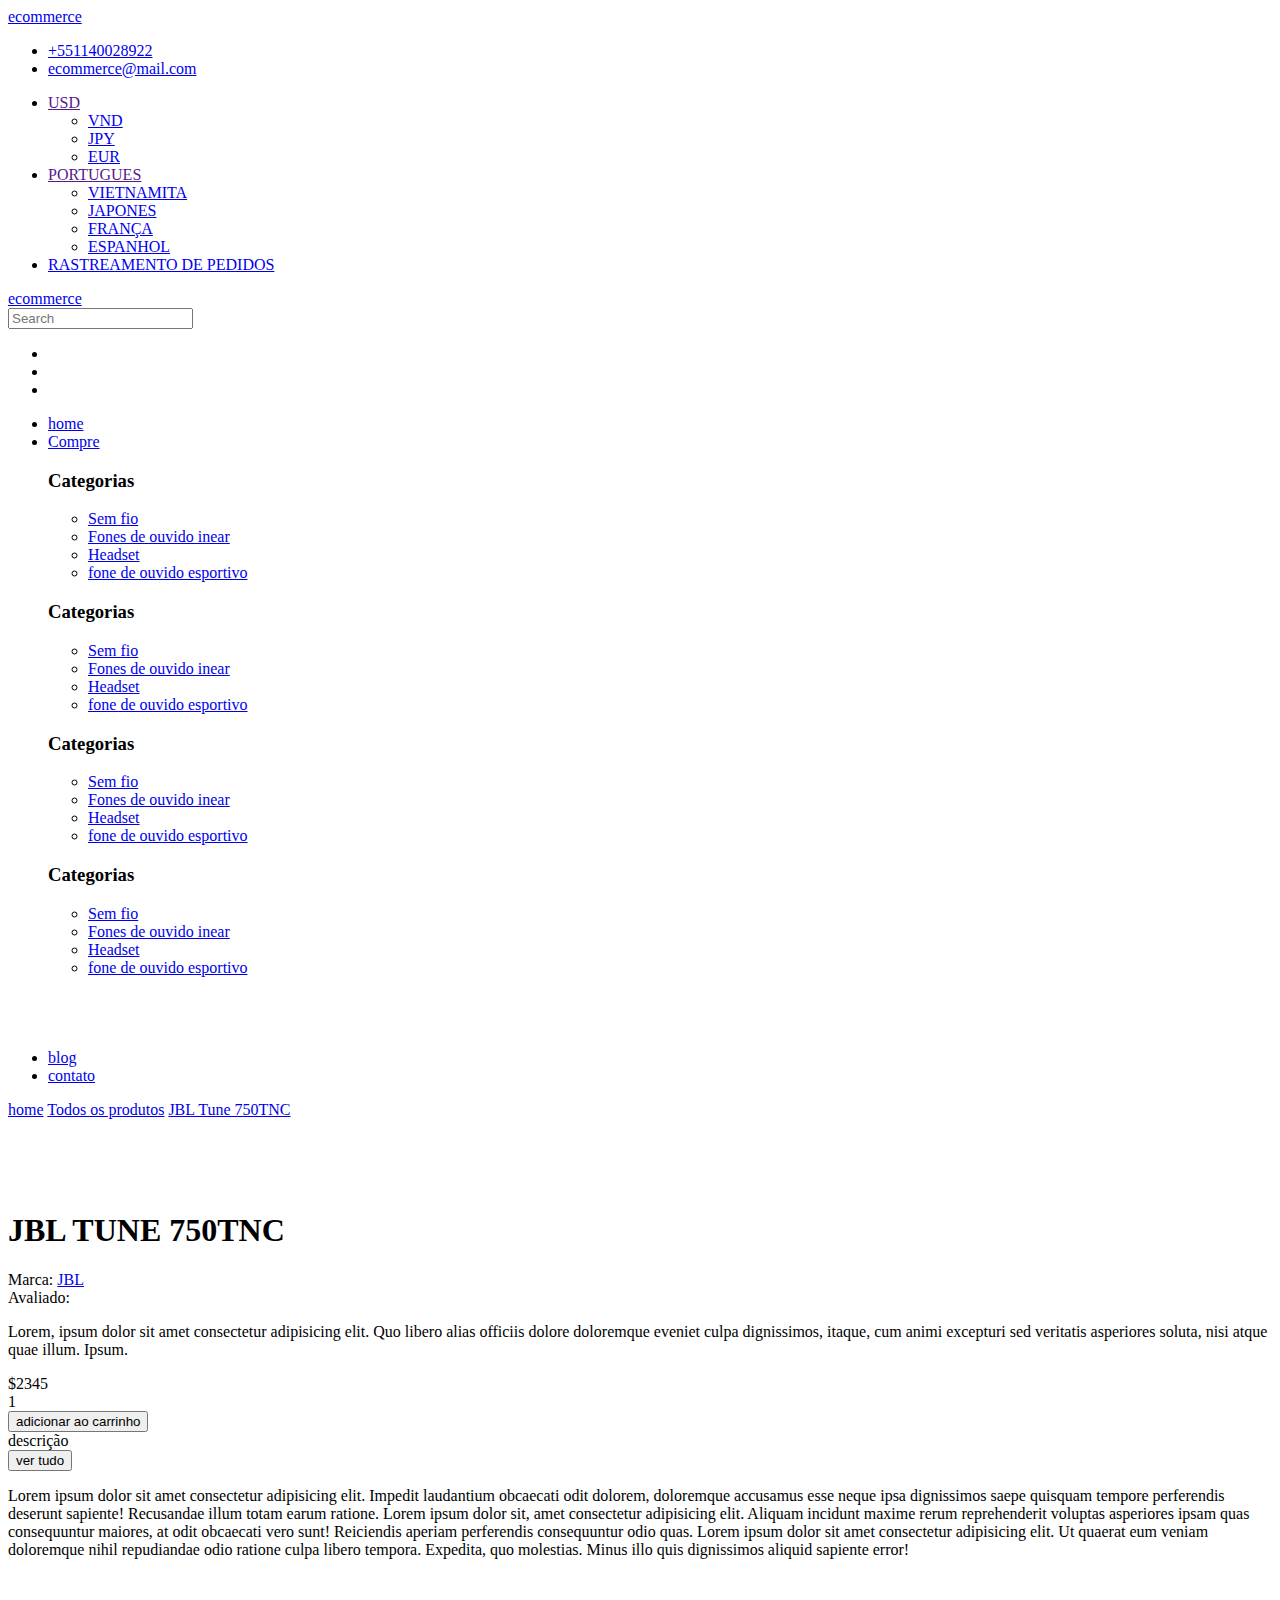
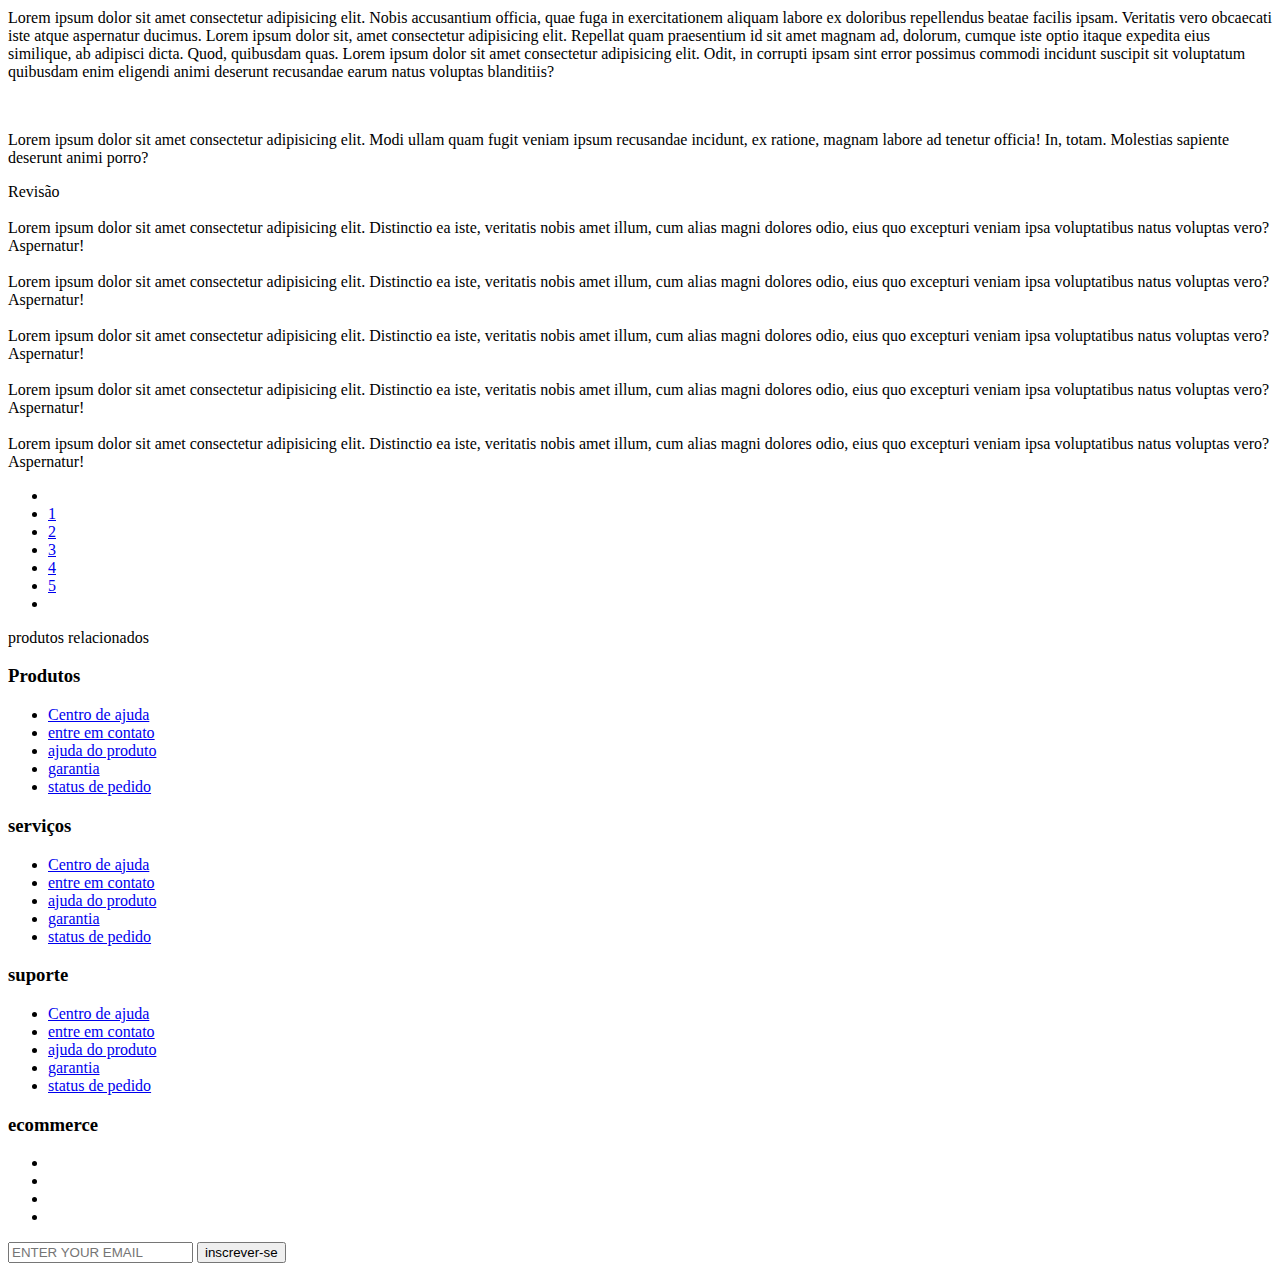
==== produtos-detalhes.html @ 50e5e8c3 "Update produtos-detalhes.html" ====
<!DOCTYPE html>
<html lang="pt-br">
  <head>
    <meta charset="UTF-8" />
    <meta http-equiv="X-UA-Compatible" content="IE=edge" />
    <meta name="viewport" content="width=device-width, initial-scale=1.0" />
    <link rel="icon" href="https://img.icons8.com/fluency/48/000000/shopping-cart.png">
    <meta name="author " content="Bruno Costa Prado e " />
    <meta name="description" content="Ecommerce feito com HTML5, CSS3 e JavaScript"/>
    <meta name="keywords" content="Ecommerce" />
    <meta http-equiv="refresh " content="60 " />
    <link rel="stylesheet" href="index.css" />
    <script src="index.js"></script>
    <title>Ecommerce</title>
  </head>
  <body>
    <header>
      
      <div class="mobile-menu bg-second">
          <a href="#" class="mb-logo">ecommerce</a>
          <span class="mb-menu-toggle" id="mb-menu-toggle">
              <i class='bx bx-menu'></i>
          </span>
      </div>
     
      <div class="header-wrapper" id="header-wrapper">
          <span class="mb-menu-toggle mb-menu-close" id="mb-menu-close">
              <i class='bx bx-x'></i>
          </span>
          
          <div class="bg-second">
              <div class="top-header container">
                  <ul class="devided">
                      <li>
                          <a href="#">+551140028922</a>
                      </li>
                      <li>
                          <a href="#">ecommerce@mail.com</a>
                      </li>
                  </ul>
                  <ul class="devided">
                      <li class="dropdown">
                          <a href="">USD</a>
                          <i class='bx bxs-chevron-down'></i>
                          <ul class="dropdown-content">
                              <li><a href="#">VND</a></li>
                              <li><a href="#">JPY</a></li>
                              <li><a href="#">EUR</a></li>
                          </ul>
                      </li>
                      <li class="dropdown">
                          <a href="">PORTUGUES</a>
                          <i class='bx bxs-chevron-down'></i>
                          <ul class="dropdown-content">
                              <li><a href="#">VIETNAMITA</a></li>
                              <li><a href="#">JAPONES</a></li>
                              <li><a href="#">FRANÇA</a></li>
                              <li><a href="#">ESPANHOL</a></li>
                          </ul>
                      </li>
                      <li><a href="#">RASTREAMENTO DE PEDIDOS</a></li>
                  </ul>
              </div>
          </div>
          
          <div class="bg-main">
              <div class="mid-header container">
                  <a href="#" class="logo">ecommerce</a>
                  <div class="search">
                      <input type="text" placeholder="Search">
                      <i class='bx bx-search-alt'></i>
                  </div>
                  <ul class="user-menu">
                      <li><a href="#"><i class='bx bx-bell'></i></a></li>
                      <li><a href="#"><i class='bx bx-user-circle'></i></a></li>
                      <li><a href="#"><i class='bx bx-cart'></i></a></li>
                  </ul>
              </div>
          </div>
          
          <div class="bg-second">
              <div class="bottom-header container">
                  <ul class="main-menu">
                      <li><a href="#">home</a></li>
                      
                      <li class="mega-dropdown">
                          <a href="./products.html">Compre<i class='bx bxs-chevron-down'></i></a>
                          <div class="mega-content">
                              <div class="row">
                                  <div class="col-3 col-md-12">
                                      <div class="box">
                                          <h3>Categorias</h3>
                                          <ul>
                                              <li><a href="#">Sem fio</a></li>
                                              <li><a href="#">Fones de ouvido inear</a></li>
                                              <li><a href="#">Headset</a></li>
                                              <li><a href="#">fone de ouvido esportivo</a></li>
                                          </ul>
                                      </div>
                                  </div>
                                  <div class="col-3 col-md-12">
                                      <div class="box">
                                        <h3>Categorias</h3>
                                        <ul>
                                            <li><a href="#">Sem fio</a></li>
                                            <li><a href="#">Fones de ouvido inear</a></li>
                                            <li><a href="#">Headset</a></li>
                                            <li><a href="#">fone de ouvido esportivo</a></li>
                                          </ul>
                                      </div>
                                  </div>
                                  <div class="col-3 col-md-12">
                                      <div class="box">
                                        <h3>Categorias</h3>
                                        <ul>
                                            <li><a href="#">Sem fio</a></li>
                                            <li><a href="#">Fones de ouvido inear</a></li>
                                            <li><a href="#">Headset</a></li>
                                            <li><a href="#">fone de ouvido esportivo</a></li>
                                          </ul>
                                      </div>
                                  </div>
                                  <div class="col-3 col-md-12">
                                      <div class="box">
                                        <h3>Categorias</h3>
                                        <ul>
                                            <li><a href="#">Sem fio</a></li>
                                            <li><a href="#">Fones de ouvido inear</a></li>
                                            <li><a href="#">Headset</a></li>
                                            <li><a href="#">fone de ouvido esportivo</a></li>
                                          </ul>
                                      </div>
                                  </div>
                              </div>
                              <div class="row img-row">
                                  <div class="col-3">
                                      <div class="box">
                                          <img src="./images/kisspng-beats-electronics-headphones-apple-beats-studio-red-headphones.png" alt="">
                                      </div>
                                  </div>
                                  <div class="col-3">
                                      <div class="box">
                                          <img src="./images/JBL_TUNE220TWS_ProductImage_Pink_ChargingCaseOpen.png" alt="">
                                      </div>
                                  </div>
                                  <div class="col-3">
                                      <div class="box">
                                          <img src="./images/JBL_JR 310BT_Product Image_Hero_Skyblue.png" alt="">
                                      </div>
                                  </div>
                                  <div class="col-3">
                                      <div class="box">
                                          <img src="./images/JBLHorizon_001_dvHAMaster.png" alt="">
                                      </div>
                                  </div>
                              </div>
                          </div>
                      </li>
                      
                      <li><a href="#">blog</a></li>
                      <li><a href="#">contato</a></li>
                  </ul>
              </div>
          </div>
          
      </div>
      
  </header>
  
  <div class="bg-main">
      <div class="container">
          <div class="box">
              <div class="breadcumb">
                  <a href="./index.html">home</a>
                  <span><i class='bx bxs-chevrons-right'></i></span>
                  <a href="./products.html">Todos os produtos</a>
                  <span><i class='bx bxs-chevrons-right'></i></span>
                  <a href="./product-detail.html">JBL Tune 750TNC</a>
              </div>
          </div>
          <div class="row product-row">
              <div class="col-5 col-md-12">
                  <div class="product-img" id="product-img">
                      <img src="./images/kisspng-beats-electronics-headphones-apple-beats-studio-red-headphones.png" alt="">
                  </div>
                  <div class="box">
                      <div class="product-img-list">
                          <div class="product-img-item">
                              <img src="./images/kisspng-beats-electronics-headphones-apple-beats-studio-red-headphones.png" alt="">
                          </div>
                          <div class="product-img-item">
                              <img src="./images/JBL-Endurance-Sprint_Alt_Red-1605x1605px.webp" alt="">
                          </div>
                          <div class="product-img-item">
                              <img src="./images/JBL_Quantum_400_Product Image_Hero 02.png" alt="">
                          </div>
                      </div>
                  </div>
              </div>
              <div class="col-7 col-md-12">
                  <div class="product-info">
                      <h1>
                          JBL TUNE 750TNC
                      </h1>
                      <div class="product-info-detail">
                          <span class="product-info-detail-title">Marca:</span>
                          <a href="#">JBL</a>
                      </div>
                      <div class="product-info-detail">
                          <span class="product-info-detail-title">Avaliado:</span>
                          <span class="rating">
                              <i class='bx bxs-star'></i>
                              <i class='bx bxs-star'></i>
                              <i class='bx bxs-star'></i>
                              <i class='bx bxs-star'></i>
                              <i class='bx bxs-star'></i>
                          </span>
                      </div>
                      <p class="product-description">
                          Lorem, ipsum dolor sit amet consectetur adipisicing elit. Quo libero alias officiis dolore doloremque eveniet culpa dignissimos, itaque, cum animi excepturi sed veritatis asperiores soluta, nisi atque quae illum. Ipsum.
                      </p>
                      <div class="product-info-price">$2345</div>
                      <div class="product-quantity-wrapper">
                          <span class="product-quantity-btn">
                              <i class='bx bx-minus'></i>
                          </span>
                          <span class="product-quantity">1</span>
                          <span class="product-quantity-btn">
                              <i class='bx bx-plus'></i>
                          </span>
                      </div>
                      <div>
                          <button class="btn-flat btn-hover">adicionar ao carrinho</button>
                      </div>
                  </div>
              </div>
          </div>
          <div class="box">
              <div class="box-header">
                  descrição
              </div>
              <div class="product-detail-description">
                  <button class="btn-flat btn-hover btn-view-description" id="view-all-description">
                      ver tudo
                  </button>
                  <div class="product-detail-description-content">
                      <p>
                          Lorem ipsum dolor sit amet consectetur adipisicing elit. Impedit laudantium obcaecati odit dolorem, doloremque accusamus esse neque ipsa dignissimos saepe quisquam tempore perferendis deserunt sapiente! Recusandae illum totam earum ratione.
                          Lorem ipsum dolor sit, amet consectetur adipisicing elit. Aliquam incidunt maxime rerum reprehenderit voluptas asperiores ipsam quas consequuntur maiores, at odit obcaecati vero sunt! Reiciendis aperiam perferendis consequuntur odio quas. Lorem ipsum dolor sit amet consectetur adipisicing elit. Ut quaerat eum veniam doloremque nihil repudiandae odio ratione culpa libero tempora. Expedita, quo molestias. Minus illo quis dignissimos aliquid sapiente error!
                      </p>
                      <img src="./images/JBL_Quantum_400_Product Image_Hero 02.png" alt="">
                      <p>
                          Lorem ipsum dolor sit amet consectetur adipisicing elit. Nobis accusantium officia, quae fuga in exercitationem aliquam labore ex doloribus repellendus beatae facilis ipsam. Veritatis vero obcaecati iste atque aspernatur ducimus.
                          Lorem ipsum dolor sit, amet consectetur adipisicing elit. Repellat quam praesentium id sit amet magnam ad, dolorum, cumque iste optio itaque expedita eius similique, ab adipisci dicta. Quod, quibusdam quas. Lorem ipsum dolor sit amet consectetur adipisicing elit. Odit, in corrupti ipsam sint error possimus commodi incidunt suscipit sit voluptatum quibusdam enim eligendi animi deserunt recusandae earum natus voluptas blanditiis?
                      </p>
                      <img src="./images/kisspng-beats-electronics-headphones-apple-beats-studio-red-headphones.png" alt="">
                      <p>
                          Lorem ipsum dolor sit amet consectetur adipisicing elit. Modi ullam quam fugit veniam ipsum recusandae incidunt, ex ratione, magnam labore ad tenetur officia! In, totam. Molestias sapiente deserunt animi porro?
                      </p>
                  </div>
              </div>
          </div>
          <div class="box">
              <div class="box-header">
                  Revisão
              </div>
              <div>
                  <div class="user-rate">
                      <div class="user-info">
                          <div class="user-avt">
                              <img src="./images/tuat.jpg" alt="">
                          </div>
                          <div class="user-name">
                              <span class="name"></span>
                              <span class="rating">
                                  <i class='bx bxs-star'></i>
                                  <i class='bx bxs-star'></i>
                                  <i class='bx bxs-star'></i>
                                  <i class='bx bxs-star'></i>
                                  <i class='bx bxs-star'></i>
                              </span>
                          </div>
                      </div>
                      <div class="user-rate-content">
                          Lorem ipsum dolor sit amet consectetur adipisicing elit. Distinctio ea iste, veritatis nobis amet illum, cum alias magni dolores odio, eius quo excepturi veniam ipsa voluptatibus natus voluptas vero? Aspernatur!
                      </div>
                  </div>
                  <div class="user-rate">
                      <div class="user-info">
                          <div class="user-avt">
                              <img src="./images/tuat.jpg" alt="">
                          </div>
                          <div class="user-name">
                              <span class="name"></span>
                              <span class="rating">
                                  <i class='bx bxs-star'></i>
                                  <i class='bx bxs-star'></i>
                                  <i class='bx bxs-star'></i>
                                  <i class='bx bxs-star'></i>
                                  <i class='bx bxs-star'></i>
                              </span>
                          </div>
                      </div>
                      <div class="user-rate-content">
                          Lorem ipsum dolor sit amet consectetur adipisicing elit. Distinctio ea iste, veritatis nobis amet illum, cum alias magni dolores odio, eius quo excepturi veniam ipsa voluptatibus natus voluptas vero? Aspernatur!
                      </div>
                  </div>
                  <div class="user-rate">
                      <div class="user-info">
                          <div class="user-avt">
                              <img src="./images/tuat.jpg" alt="">
                          </div>
                          <div class="user-name">
                              <span class="name"></span>
                              <span class="rating">
                                  <i class='bx bxs-star'></i>
                                  <i class='bx bxs-star'></i>
                                  <i class='bx bxs-star'></i>
                                  <i class='bx bxs-star'></i>
                                  <i class='bx bxs-star'></i>
                              </span>
                          </div>
                      </div>
                      <div class="user-rate-content">
                          Lorem ipsum dolor sit amet consectetur adipisicing elit. Distinctio ea iste, veritatis nobis amet illum, cum alias magni dolores odio, eius quo excepturi veniam ipsa voluptatibus natus voluptas vero? Aspernatur!
                      </div>
                  </div>
                  <div class="user-rate">
                      <div class="user-info">
                          <div class="user-avt">
                              <img src="./images/tuat.jpg" alt="">
                          </div>
                          <div class="user-name">
                              <span class="name"></span>
                              <span class="rating">
                                  <i class='bx bxs-star'></i>
                                  <i class='bx bxs-star'></i>
                                  <i class='bx bxs-star'></i>
                                  <i class='bx bxs-star'></i>
                                  <i class='bx bxs-star'></i>
                              </span>
                          </div>
                      </div>
                      <div class="user-rate-content">
                          Lorem ipsum dolor sit amet consectetur adipisicing elit. Distinctio ea iste, veritatis nobis amet illum, cum alias magni dolores odio, eius quo excepturi veniam ipsa voluptatibus natus voluptas vero? Aspernatur!
                      </div>
                  </div>
                  <div class="user-rate">
                      <div class="user-info">
                          <div class="user-avt">
                              <img src="./images/tuat.jpg" alt="">
                          </div>
                          <div class="user-name">
                              <span class="name"></span>
                              <span class="rating">
                                  <i class='bx bxs-star'></i>
                                  <i class='bx bxs-star'></i>
                                  <i class='bx bxs-star'></i>
                                  <i class='bx bxs-star'></i>
                                  <i class='bx bxs-star'></i>
                              </span>
                          </div>
                      </div>
                      <div class="user-rate-content">
                          Lorem ipsum dolor sit amet consectetur adipisicing elit. Distinctio ea iste, veritatis nobis amet illum, cum alias magni dolores odio, eius quo excepturi veniam ipsa voluptatibus natus voluptas vero? Aspernatur!
                      </div>
                  </div>
                  <div class="box">
                      <ul class="pagination">
                          <li><a href="#"><i class='bx bxs-chevron-left'></i></a></li>
                          <li><a href="#" class="active">1</a></li>
                          <li><a href="#">2</a></li>
                          <li><a href="#">3</a></li>
                          <li><a href="#">4</a></li>
                          <li><a href="#">5</a></li>
                          <li><a href="#"><i class='bx bxs-chevron-right'></i></a></li>
                      </ul>
                  </div>
              </div>
          </div>
          <div class="box">
              <div class="box-header">
                produtos relacionados
              </div>
              <div class="row" id="related-products"></div>
          </div>
      </div>
  </div>
  
  <footer class="bg-second">
      <div class="container">
          <div class="row">
              <div class="col-3 col-md-6">
                  <h3 class="footer-head">Produtos</h3>
                  <ul class="menu">
                      <li><a href="#">Centro de ajuda</a></li>
                      <li><a href="#">entre em contato</a></li>
                      <li><a href="#">ajuda do produto</a></li>
                      <li><a href="#">garantia</a></li>
                      <li><a href="#">status de pedido</a></li>
                  </ul>
              </div>
              <div class="col-3 col-md-6">
                  <h3 class="footer-head">serviços</h3>
                  <ul class="menu">
                    <li><a href="#">Centro de ajuda</a></li>
                    <li><a href="#">entre em contato</a></li>
                    <li><a href="#">ajuda do produto</a></li>
                    <li><a href="#">garantia</a></li>
                    <li><a href="#">status de pedido</a></li>
                  </ul>
              </div>
              <div class="col-3 col-md-6">
                  <h3 class="footer-head">suporte</h3>
                  <ul class="menu">
                    <li><a href="#">Centro de ajuda</a></li>
                    <li><a href="#">entre em contato</a></li>
                    <li><a href="#">ajuda do produto</a></li>
                    <li><a href="#">garantia</a></li>
                    <li><a href="#">status de pedido</a></li>
                  </ul>
              </div>
              <div class="col-3 col-md-6 col-sm-12">
                  <div class="contact">
                      <h3 class="contact-header">
                        ecommerce
                      </h3>
                      <ul class="contact-socials">
                          <li><a href="#">
                                  <i class='bx bxl-facebook-circle'></i>
                              </a></li>
                          <li><a href="#">
                                  <i class='bx bxl-instagram-alt'></i>
                              </a></li>
                          <li><a href="#">
                                  <i class='bx bxl-youtube'></i>
                              </a></li>
                          <li><a href="#">
                                  <i class='bx bxl-twitter'></i>
                              </a></li>
                      </ul>
                  </div>
                  <div class="subscribe">
                      <input type="email" placeholder="ENTER YOUR EMAIL">
                      <button>inscrever-se</button>
                  </div>
              </div>
          </div>
      </div>
  </footer>
 
  <script src="./js/app.js"></script>
  <script src="./js/product-detail.js"></script>

  </body>
</html>
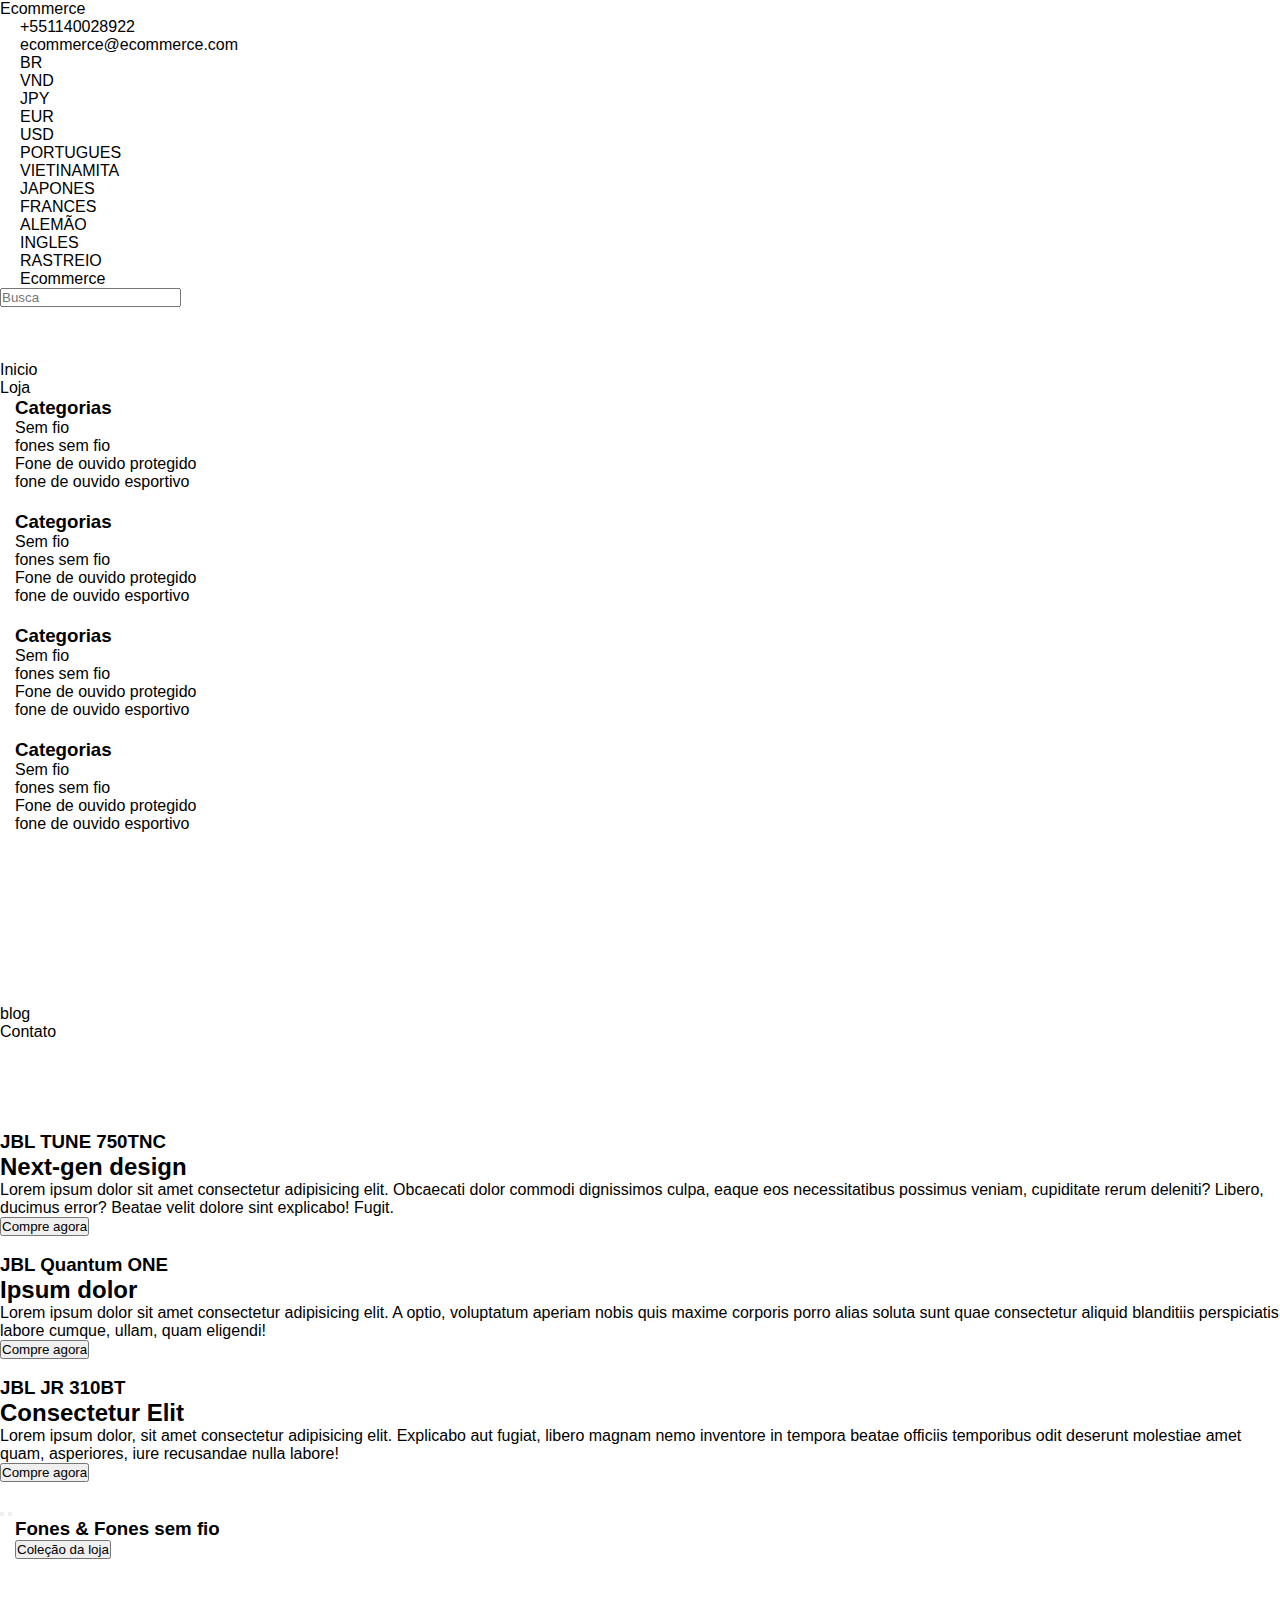
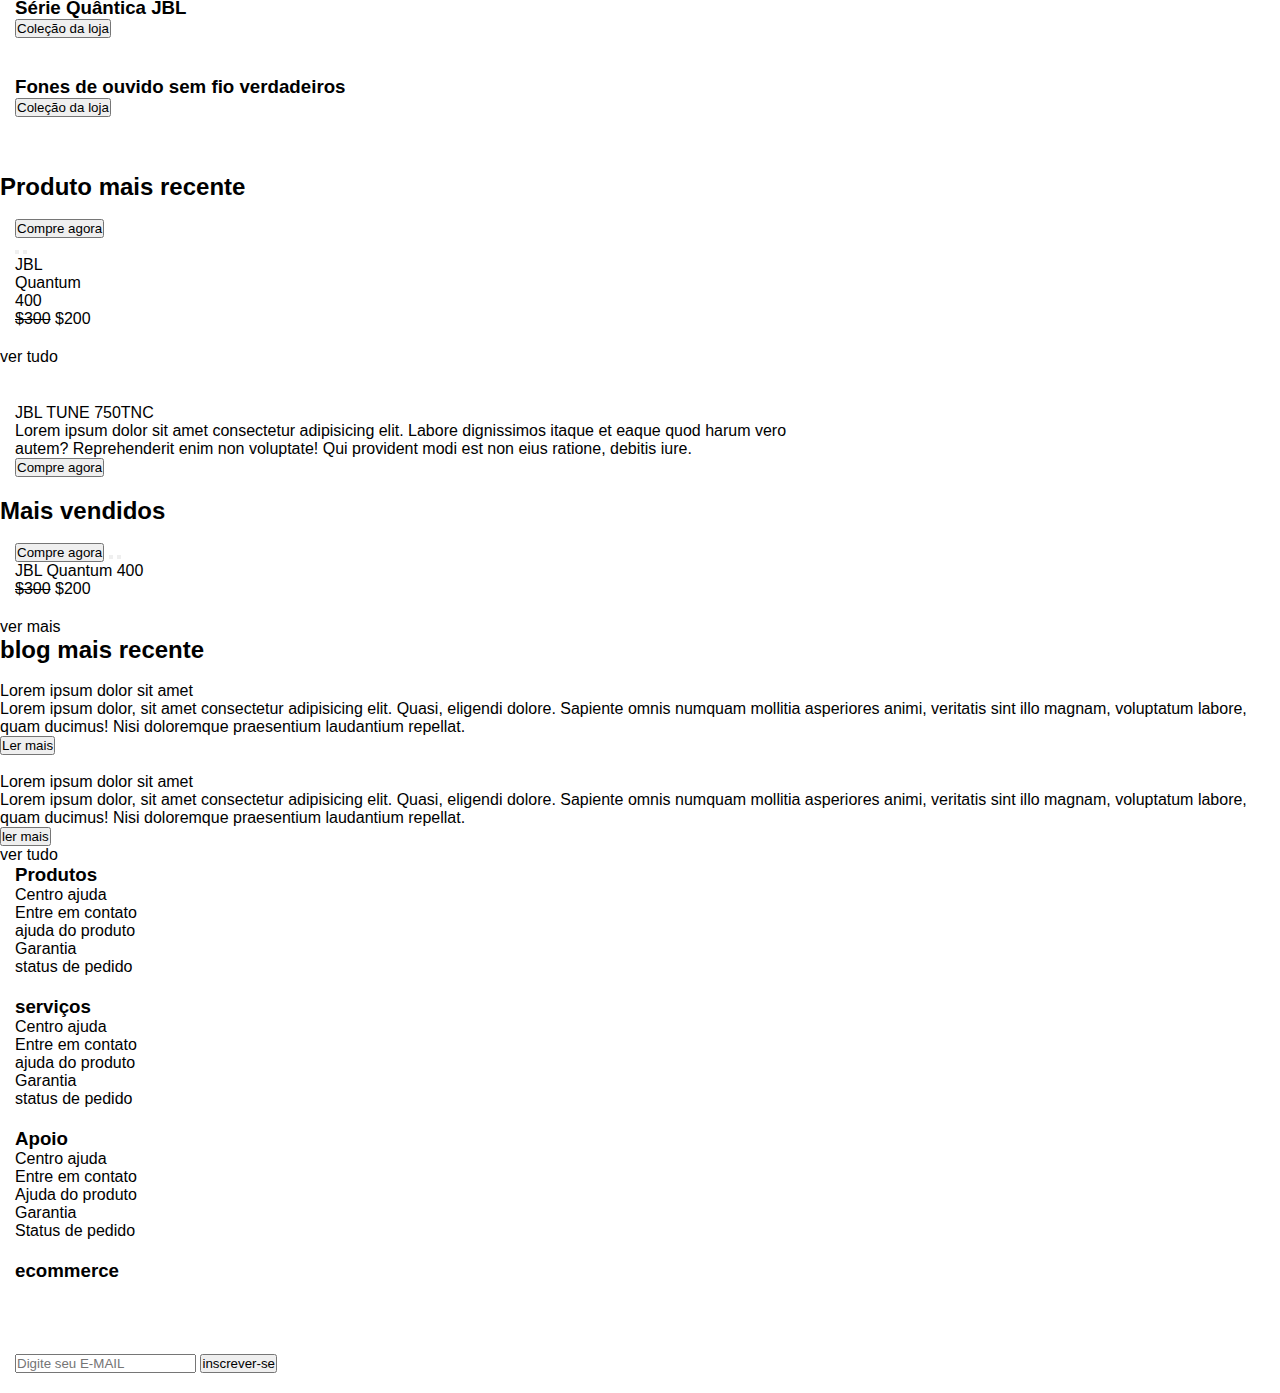
==== commit eedbd7d5: "Update produtos-detalhes.html" ====
--- a/produtos-detalhes.html
+++ b/produtos-detalhes.html
@@ -4,420 +4,457 @@
     <meta charset="UTF-8" />
     <meta http-equiv="X-UA-Compatible" content="IE=edge" />
     <meta name="viewport" content="width=device-width, initial-scale=1.0" />
-    <link rel="icon" href="https://img.icons8.com/fluency/48/000000/shopping-cart.png">
-    <meta name="author " content="Bruno Costa Prado e " />
-    <meta name="description" content="Ecommerce feito com HTML5, CSS3 e JavaScript"/>
+    <link
+      rel="icon"
+      href="https://img.icons8.com/fluency/48/000000/shopping-cart.png"
+    />
+    <meta name="author " content="Bruno Costa Prado e Guilherme Oliveira " />
+    <meta
+      name="description"
+      content="Ecommerce feito com HTML5, CSS3 e JavaScript"
+    />
     <meta name="keywords" content="Ecommerce" />
     <meta http-equiv="refresh " content="60 " />
-    <link rel="stylesheet" href="index.css" />
-    <script src="index.js"></script>
+    <link rel="stylesheet" href="css/app.css" />
+    <link rel="stylesheet" href="css/grid.css" />
+    <script src="js/index.js"></script>
+    <script src="js/app.js"></script>
+
     <title>Ecommerce</title>
   </head>
   <body>
     <header>
-      
-      <div class="mobile-menu bg-second">
-          <a href="#" class="mb-logo">ecommerce</a>
-          <span class="mb-menu-toggle" id="mb-menu-toggle">
-              <i class='bx bx-menu'></i>
+      <div class="mobile-menu bg">
+        <a
+          href="#"
+          class=""
+          >Ecommerce</a
+        >
+        <span class="mb-menu-alt" id="mb-menu alt">
+          <i class="bx bx-menu"></i>
+        </span>
+        <div class="header-wrap" id="header-wrap">
+          <span class="mb-menu-alt" id="mb-menu alt">
+            <i class="bx bx-x"></i>
           </span>
-      </div>
-     
-      <div class="header-wrapper" id="header-wrapper">
-          <span class="mb-menu-toggle mb-menu-close" id="mb-menu-close">
-              <i class='bx bx-x'></i>
-          </span>
+          <div class="bg-segundo">
+            <div class="top-header docker">
+              <ul class="dividido">
+                <li><a href="#">+551140028922</a></li>
+                <li><a href="#">ecommerce@ecommerce.com</a></li>
+              </ul>
+              <ul class="dividido">
+                <li class="drop">
+                  <a href="">BR</a>
+                  <i class="bx bxs-chevron down"></i>
+                  <ul class="drop-content">
+                    <li><a href="#">VND</a></li>
+                    <li><a href="#">JPY</a></li>
+                    <li><a href="#">EUR</a></li>
+                    <li><a href="#">USD</a></li>
+                  </ul>
+                </li>
+                <li class="drop">
+                  <a href="">PORTUGUES </a>
+                  <i class="bx bxs-chevron down"></i>
+                  <ul class="drop-content">
+                    <li><a href="#">VIETINAMITA</a></li>
+                    <li><a href="#">JAPONES</a></li>
+                    <li><a href="#">FRANCES</a></li>
+                    <li><a href="#">ALEMÃO</a></li>
+                    <li><a href="#">INGLES</a></li>
+                  </ul>
+                </li>
+                <li><a href="#">RASTREIO</a></li>
+              </ul>
+            </div>
+          </div>
+          <div class="bg-principal">
+            <div class="mid-header docker"><a href="#" class="logo">Ecommerce</a></div>
+            <div class="search">
+              <input type="text" placeholder="Busca">
+              <i class='bx bx-search-alt'></i>
+          </div>
+          <ul class="user-menu">
+              <li><a href="#"><i class='bx bx-bell'></i></a></li>
+              <li><a href="#"><i class='bx bx-user-circle'></i></a></li>
+              <li><a href="#"><i class='bx bx-cart'></i></a></li>
+          </ul>
+      </div>
+  </div>
+ 
+  <div class="bg-second">
+      <div class="bottom-header container">
+          <ul class="main-menu">
+              <li><a href="#">Inicio</a></li>
+              <li class="mega-dropdown">
+                  <a href="./products.html">Loja<i class='bx bxs-chevron-down'></i></a>
+                  <div class="mega-content">
+                      <div class="row">
+                          <div class="col-3 col-md-12">
+                              <div class="box">
+                                  <h3>Categorias</h3>
+                                  <ul>
+                                    <li><a href="#">Sem fio</a></li>
+                                    <li><a href="#">fones sem fio</a></li>
+                                    <li><a href="#">Fone de ouvido protegido</a></li>
+                                    <li><a href="#">fone de ouvido esportivo</a></li>
+                                  </ul>
+                              </div>
+                          </div>
+                          <div class="col-3 col-md-12">
+                              <div class="box">
+                                  <h3>Categorias</h3>
+                                  <ul>
+                                    <li><a href="#">Sem fio</a></li>
+                                    <li><a href="#">fones sem fio</a></li>
+                                    <li><a href="#">Fone de ouvido protegido</a></li>
+                                    <li><a href="#">fone de ouvido esportivo</a></li>
+                                  </ul>
+                              </div>
+                          </div>
+                          <div class="col-3 col-md-12">
+                              <div class="box">
+                                  <h3>Categorias</h3>
+                                  <ul>
+                                    <li><a href="#">Sem fio</a></li>
+                                    <li><a href="#">fones sem fio</a></li>
+                                    <li><a href="#">Fone de ouvido protegido</a></li>
+                                    <li><a href="#">fone de ouvido esportivo</a></li>
+                                  </ul>
+                              </div>
+                          </div>
+                          <div class="col-3 col-md-12">
+                              <div class="box">
+                                  <h3>Categorias</h3>
+                                  <ul>
+                                      <li><a href="#">Sem fio</a></li>
+                                      <li><a href="#">fones sem fio</a></li>
+                                      <li><a href="#">Fone de ouvido protegido</a></li>
+                                      <li><a href="#">fone de ouvido esportivo</a></li>
+                                  </ul>
+                              </div>
+                          </div>
+                      </div>
+                      <div class="row img-row">
+                          <div class="col-3">
+                              <div class="box">
+                                  <img src="./images/kisspng-beats-electronics-headphones-apple-beats-studio-red-headphones.png" alt="">
+                              </div>
+                          </div>
+                          <div class="col-3">
+                              <div class="box">
+                                  <img src="./images/JBL_TUNE220TWS_ProductImage_Pink_ChargingCaseOpen.png" alt="">
+                              </div>
+                          </div>
+                          <div class="col-3">
+                              <div class="box">
+                                  <img src="./images/JBL_JR 310BT_Product Image_Hero_Skyblue.png" alt="">
+                              </div>
+                          </div>
+                          <div class="col-3">
+                              <div class="box">
+                                  <img src="./images/JBLHorizon_001_dvHAMaster.png" alt="">
+          </div>
+        </div>
+      </div>
+      </div>
+      </li>
+      <li><a href="#">blog</a></li>
+      <li><a href="#">Contato</li>
+        </ul>
+        </div>
+        </div>
+        </div>
+    </header>
+    <div class="hero">
+      <div class="slider">
+          <div class="container">
+              
+              <div class="slide active">
+                  <div class="info">
+                      <div class="info-content">
+                          <h3 class="top-down">
+                              JBL TUNE 750TNC
+                          </h3>
+                          <h2 class="top-down trans-delay-0-2">
+                              Next-gen design
+                          </h2>
+                          <p class="top-down trans-delay-0-4">
+                              Lorem ipsum dolor sit amet consectetur adipisicing elit. Obcaecati dolor commodi dignissimos culpa, eaque eos necessitatibus possimus veniam, cupiditate rerum deleniti? Libero, ducimus error? Beatae velit dolore sint explicabo! Fugit.
+                          </p>
+                          <div class="top-down trans-delay-0-6">
+                              <button class="btn-flat btn-hover">
+                                  <span>Compre agora</span>
+                              </button>
+                          </div>
+                      </div>
+                  </div>
+                  <div class="img top-down">
+                      <img src="" alt="">
+                  </div>
+              </div>
+              
+              <div class="slide">
+                  <div class="info">
+                      <div class="info-content">
+                          <h3 class="top-down">
+                              JBL Quantum ONE
+                          </h3>
+                          <h2 class="top-down trans-delay-0-2">
+                              Ipsum dolor
+                          </h2>
+                          <p class="top-down trans-delay-0-4">
+                              Lorem ipsum dolor sit amet consectetur adipisicing elit. A optio, voluptatum aperiam nobis quis maxime corporis porro alias soluta sunt quae consectetur aliquid blanditiis perspiciatis labore cumque, ullam, quam eligendi!
+                          </p>
+                          <div class="top-down trans-delay-0-6">
+                              <button class="btn-flat btn-hover">
+                                  <span>Compre agora</span>
+                              </button>
+                          </div>
+                      </div>
+                  </div>
+                  <div class="img right-left">
+                      <img src="" alt="">
+                  </div>
+              </div>
+              
+              <div class="slide">
+                  <div class="info">
+                      <div class="info-content">
+                          <h3 class="top-down">
+                              JBL JR 310BT
+                          </h3>
+                          <h2 class="top-down trans-delay-0-2">
+                              Consectetur Elit
+                          </h2>
+                          <p class="top-down trans-delay-0-4">
+                              Lorem ipsum dolor, sit amet consectetur adipisicing elit. Explicabo aut fugiat, libero magnam nemo inventore in tempora beatae officiis temporibus odit deserunt molestiae amet quam, asperiores, iure recusandae nulla labore!
+                          </p>
+                          <div class="top-down trans-delay-0-6">
+                              <button class="btn-flat btn-hover">
+                                  <span>Compre agora</span>
+                              </button>
+                          </div>
+                      </div>
+                  </div>
+                  <div class="img left-right">
+                      <img src="" alt="">
+                  </div>
+              </div>
+             
+          </div>
           
-          <div class="bg-second">
-              <div class="top-header container">
-                  <ul class="devided">
-                      <li>
-                          <a href="#">+551140028922</a>
-                      </li>
-                      <li>
-                          <a href="#">ecommerce@mail.com</a>
-                      </li>
-                  </ul>
-                  <ul class="devided">
-                      <li class="dropdown">
-                          <a href="">USD</a>
-                          <i class='bx bxs-chevron-down'></i>
-                          <ul class="dropdown-content">
-                              <li><a href="#">VND</a></li>
-                              <li><a href="#">JPY</a></li>
-                              <li><a href="#">EUR</a></li>
-                          </ul>
-                      </li>
-                      <li class="dropdown">
-                          <a href="">PORTUGUES</a>
-                          <i class='bx bxs-chevron-down'></i>
-                          <ul class="dropdown-content">
-                              <li><a href="#">VIETNAMITA</a></li>
-                              <li><a href="#">JAPONES</a></li>
-                              <li><a href="#">FRANÇA</a></li>
-                              <li><a href="#">ESPANHOL</a></li>
-                          </ul>
-                      </li>
-                      <li><a href="#">RASTREAMENTO DE PEDIDOS</a></li>
-                  </ul>
-              </div>
-          </div>
-          
-          <div class="bg-main">
-              <div class="mid-header container">
-                  <a href="#" class="logo">ecommerce</a>
-                  <div class="search">
-                      <input type="text" placeholder="Search">
-                      <i class='bx bx-search-alt'></i>
-                  </div>
-                  <ul class="user-menu">
-                      <li><a href="#"><i class='bx bx-bell'></i></a></li>
-                      <li><a href="#"><i class='bx bx-user-circle'></i></a></li>
-                      <li><a href="#"><i class='bx bx-cart'></i></a></li>
-                  </ul>
-              </div>
-          </div>
-          
-          <div class="bg-second">
-              <div class="bottom-header container">
-                  <ul class="main-menu">
-                      <li><a href="#">home</a></li>
-                      
-                      <li class="mega-dropdown">
-                          <a href="./products.html">Compre<i class='bx bxs-chevron-down'></i></a>
-                          <div class="mega-content">
-                              <div class="row">
-                                  <div class="col-3 col-md-12">
-                                      <div class="box">
-                                          <h3>Categorias</h3>
-                                          <ul>
-                                              <li><a href="#">Sem fio</a></li>
-                                              <li><a href="#">Fones de ouvido inear</a></li>
-                                              <li><a href="#">Headset</a></li>
-                                              <li><a href="#">fone de ouvido esportivo</a></li>
-                                          </ul>
-                                      </div>
-                                  </div>
-                                  <div class="col-3 col-md-12">
-                                      <div class="box">
-                                        <h3>Categorias</h3>
-                                        <ul>
-                                            <li><a href="#">Sem fio</a></li>
-                                            <li><a href="#">Fones de ouvido inear</a></li>
-                                            <li><a href="#">Headset</a></li>
-                                            <li><a href="#">fone de ouvido esportivo</a></li>
-                                          </ul>
-                                      </div>
-                                  </div>
-                                  <div class="col-3 col-md-12">
-                                      <div class="box">
-                                        <h3>Categorias</h3>
-                                        <ul>
-                                            <li><a href="#">Sem fio</a></li>
-                                            <li><a href="#">Fones de ouvido inear</a></li>
-                                            <li><a href="#">Headset</a></li>
-                                            <li><a href="#">fone de ouvido esportivo</a></li>
-                                          </ul>
-                                      </div>
-                                  </div>
-                                  <div class="col-3 col-md-12">
-                                      <div class="box">
-                                        <h3>Categorias</h3>
-                                        <ul>
-                                            <li><a href="#">Sem fio</a></li>
-                                            <li><a href="#">Fones de ouvido inear</a></li>
-                                            <li><a href="#">Headset</a></li>
-                                            <li><a href="#">fone de ouvido esportivo</a></li>
-                                          </ul>
-                                      </div>
-                                  </div>
-                              </div>
-                              <div class="row img-row">
-                                  <div class="col-3">
-                                      <div class="box">
-                                          <img src="./images/kisspng-beats-electronics-headphones-apple-beats-studio-red-headphones.png" alt="">
-                                      </div>
-                                  </div>
-                                  <div class="col-3">
-                                      <div class="box">
-                                          <img src="./images/JBL_TUNE220TWS_ProductImage_Pink_ChargingCaseOpen.png" alt="">
-                                      </div>
-                                  </div>
-                                  <div class="col-3">
-                                      <div class="box">
-                                          <img src="./images/JBL_JR 310BT_Product Image_Hero_Skyblue.png" alt="">
-                                      </div>
-                                  </div>
-                                  <div class="col-3">
-                                      <div class="box">
-                                          <img src="./images/JBLHorizon_001_dvHAMaster.png" alt="">
-                                      </div>
-                                  </div>
-                              </div>
-                          </div>
-                      </li>
-                      
-                      <li><a href="#">blog</a></li>
-                      <li><a href="#">contato</a></li>
-                  </ul>
-              </div>
-          </div>
-          
-      </div>
-      
-  </header>
+          <button class="slide-controll slide-next">
+              <i class='bx bxs-chevron-right'></i>
+          </button>
+          <button class="slide-controll slide-prev">
+              <i class='bx bxs-chevron-left'></i>
+          </button>
+      </div>
+  </div>
+
+  <div class="promotion">
+      <div class="row">
+          <div class="col-4 col-md-12 col-sm-12">
+              <div class="promotion-box">
+                  <div class="text">
+                      <h3>Fones & Fones sem fio</h3>
+                      <button class="btn-flat btn-hover"><span>Coleção da loja</span></button>
+                  </div>
+                  <img src="" alt="">
+              </div>
+          </div>
+          <div class="col-4 col-md-12 col-sm-12">
+              <div class="promotion-box">
+                  <div class="text">
+                      <h3>Série Quântica JBL</h3>
+                      <button class="btn-flat btn-hover"><span>Coleção da loja</span></button>
+                  </div>
+                  <img src="" alt="">
+              </div>
+          </div>
+          <div class="col-4 col-md-12 col-sm-12">
+              <div class="promotion-box">
+                  <div class="text">
+                      <h3>Fones de ouvido sem fio verdadeiros</h3>
+                      <button class="btn-flat btn-hover"><span>Coleção da loja</span></button>
+                  </div>
+                  <img src="" alt="">
+              </div>
+          </div>
+      </div>
+  </div>
+ 
+  <div class="section">
+      <div class="container">
+          <div class="section-header">
+              <h2>Produto mais recente</h2>
+          </div>
+          <div class="row" id="latest-products">
+              <div class="col-3 col-md-6 col-sm-12">
+                  <div class="product-card">
+                      <div class="product-card-img">
+                          <img src="" alt="">
+                          <img src="" alt="">
+                      </div>
+                      <div class="product-card-info">
+                          <div class="product-btn">
+                              <button class="btn-flat btn-hover btn-shop-now">Compre agora</button>
+                              <button class="btn-flat btn-hover btn-cart-add">
+                                  <i class='bx bxs-cart-add'></i>
+                              </button>
+                              <button class="btn-flat btn-hover btn-cart-add">
+                                  <i class='bx bxs-heart'></i>
+                              </button>
+                          </div>
+                          <div class="product-card-name">
+                              JBL Quantum 400
+                          </div>
+                          <div class="product-card-price">
+                              <span><del>$300</del></span>
+                              <span class="curr-price">$200</span>
+                          </div>
+                      </div>
+                  </div>
+              </div>
+          </div>
+          <div class="section-footer">
+              <a href="./products.html" class="btn-flat btn-hover">ver tudo</a>
+          </div>
+      </div>
+  </div>
+ 
+  <div class="bg-second">
+      <div class="section container">
+          <div class="row">
+              <div class="col-4 col-md-4">
+                  <div class="sp-item-img">
+                      <img src="" alt="">
+                  </div>
+              </div>
+              <div class="col-7 col-md-8">
+                  <div class="sp-item-info">
+                      <div class="sp-item-name">JBL TUNE 750TNC</div>
+                      <p class="sp-item-description">
+                          Lorem ipsum dolor sit amet consectetur adipisicing elit. Labore dignissimos itaque et eaque quod harum vero autem? Reprehenderit enim non voluptate! Qui provident modi est non eius ratione, debitis iure.
+                      </p>
+                      <button class="btn-flat btn-hover">Compre agora</button>
+                  </div>
+              </div>
+          </div>
+      </div>
+  </div>
+ 
+  <div class="section">
+      <div class="container">
+          <div class="section-header">
+              <h2>Mais vendidos</h2>
+          </div>
+          <div class="row" id="best-products">
+              <div class="col-3 col-md-6 col-sm-12">
+                  <div class="product-card">
+                      <div class="product-card-img">
+                          <img src="" alt="">
+                          <img src="" alt="">
+                      </div>
+                      <div class="product-card-info">
+                          <div class="product-btn">
+                              <button class="btn-flat btn-hover btn-shop-now">Compre agora</button>
+                              <button class="btn-flat btn-hover btn-cart-add">
+                                  <i class='bx bxs-cart-add'></i>
+                              </button>
+                              <button class="btn-flat btn-hover btn-cart-add">
+                                  <i class='bx bxs-heart'></i>
+                              </button>
+                          </div>
+                          <div class="product-card-name">
+                              JBL Quantum 400
+                          </div>
+                          <div class="product-card-price">
+                              <span><del>$300</del></span>
+                              <span class="curr-price">$200</span>
+                          </div>
+                      </div>
+                  </div>
+              </div>
+          </div>
+          <div class="section-footer">
+              <a href="./products.html" class="btn-flat btn-hover">ver mais</a>
+          </div>
+      </div>
+  </div>
   
-  <div class="bg-main">
+  <div class="section">
       <div class="container">
-          <div class="box">
-              <div class="breadcumb">
-                  <a href="./index.html">home</a>
-                  <span><i class='bx bxs-chevrons-right'></i></span>
-                  <a href="./products.html">Todos os produtos</a>
-                  <span><i class='bx bxs-chevrons-right'></i></span>
-                  <a href="./product-detail.html">JBL Tune 750TNC</a>
-              </div>
-          </div>
-          <div class="row product-row">
-              <div class="col-5 col-md-12">
-                  <div class="product-img" id="product-img">
-                      <img src="./images/kisspng-beats-electronics-headphones-apple-beats-studio-red-headphones.png" alt="">
-                  </div>
-                  <div class="box">
-                      <div class="product-img-list">
-                          <div class="product-img-item">
-                              <img src="./images/kisspng-beats-electronics-headphones-apple-beats-studio-red-headphones.png" alt="">
-                          </div>
-                          <div class="product-img-item">
-                              <img src="./images/JBL-Endurance-Sprint_Alt_Red-1605x1605px.webp" alt="">
-                          </div>
-                          <div class="product-img-item">
-                              <img src="./images/JBL_Quantum_400_Product Image_Hero 02.png" alt="">
-                          </div>
-                      </div>
-                  </div>
-              </div>
-              <div class="col-7 col-md-12">
-                  <div class="product-info">
-                      <h1>
-                          JBL TUNE 750TNC
-                      </h1>
-                      <div class="product-info-detail">
-                          <span class="product-info-detail-title">Marca:</span>
-                          <a href="#">JBL</a>
-                      </div>
-                      <div class="product-info-detail">
-                          <span class="product-info-detail-title">Avaliado:</span>
-                          <span class="rating">
-                              <i class='bx bxs-star'></i>
-                              <i class='bx bxs-star'></i>
-                              <i class='bx bxs-star'></i>
-                              <i class='bx bxs-star'></i>
-                              <i class='bx bxs-star'></i>
-                          </span>
-                      </div>
-                      <p class="product-description">
-                          Lorem, ipsum dolor sit amet consectetur adipisicing elit. Quo libero alias officiis dolore doloremque eveniet culpa dignissimos, itaque, cum animi excepturi sed veritatis asperiores soluta, nisi atque quae illum. Ipsum.
-                      </p>
-                      <div class="product-info-price">$2345</div>
-                      <div class="product-quantity-wrapper">
-                          <span class="product-quantity-btn">
-                              <i class='bx bx-minus'></i>
-                          </span>
-                          <span class="product-quantity">1</span>
-                          <span class="product-quantity-btn">
-                              <i class='bx bx-plus'></i>
-                          </span>
-                      </div>
-                      <div>
-                          <button class="btn-flat btn-hover">adicionar ao carrinho</button>
-                      </div>
-                  </div>
-              </div>
-          </div>
-          <div class="box">
-              <div class="box-header">
-                  descrição
-              </div>
-              <div class="product-detail-description">
-                  <button class="btn-flat btn-hover btn-view-description" id="view-all-description">
-                      ver tudo
-                  </button>
-                  <div class="product-detail-description-content">
-                      <p>
-                          Lorem ipsum dolor sit amet consectetur adipisicing elit. Impedit laudantium obcaecati odit dolorem, doloremque accusamus esse neque ipsa dignissimos saepe quisquam tempore perferendis deserunt sapiente! Recusandae illum totam earum ratione.
-                          Lorem ipsum dolor sit, amet consectetur adipisicing elit. Aliquam incidunt maxime rerum reprehenderit voluptas asperiores ipsam quas consequuntur maiores, at odit obcaecati vero sunt! Reiciendis aperiam perferendis consequuntur odio quas. Lorem ipsum dolor sit amet consectetur adipisicing elit. Ut quaerat eum veniam doloremque nihil repudiandae odio ratione culpa libero tempora. Expedita, quo molestias. Minus illo quis dignissimos aliquid sapiente error!
-                      </p>
-                      <img src="./images/JBL_Quantum_400_Product Image_Hero 02.png" alt="">
-                      <p>
-                          Lorem ipsum dolor sit amet consectetur adipisicing elit. Nobis accusantium officia, quae fuga in exercitationem aliquam labore ex doloribus repellendus beatae facilis ipsam. Veritatis vero obcaecati iste atque aspernatur ducimus.
-                          Lorem ipsum dolor sit, amet consectetur adipisicing elit. Repellat quam praesentium id sit amet magnam ad, dolorum, cumque iste optio itaque expedita eius similique, ab adipisci dicta. Quod, quibusdam quas. Lorem ipsum dolor sit amet consectetur adipisicing elit. Odit, in corrupti ipsam sint error possimus commodi incidunt suscipit sit voluptatum quibusdam enim eligendi animi deserunt recusandae earum natus voluptas blanditiis?
-                      </p>
-                      <img src="./images/kisspng-beats-electronics-headphones-apple-beats-studio-red-headphones.png" alt="">
-                      <p>
-                          Lorem ipsum dolor sit amet consectetur adipisicing elit. Modi ullam quam fugit veniam ipsum recusandae incidunt, ex ratione, magnam labore ad tenetur officia! In, totam. Molestias sapiente deserunt animi porro?
-                      </p>
-                  </div>
-              </div>
-          </div>
-          <div class="box">
-              <div class="box-header">
-                  Revisão
-              </div>
-              <div>
-                  <div class="user-rate">
-                      <div class="user-info">
-                          <div class="user-avt">
-                              <img src="./images/tuat.jpg" alt="">
-                          </div>
-                          <div class="user-name">
-                              <span class="name"></span>
-                              <span class="rating">
-                                  <i class='bx bxs-star'></i>
-                                  <i class='bx bxs-star'></i>
-                                  <i class='bx bxs-star'></i>
-                                  <i class='bx bxs-star'></i>
-                                  <i class='bx bxs-star'></i>
-                              </span>
-                          </div>
-                      </div>
-                      <div class="user-rate-content">
-                          Lorem ipsum dolor sit amet consectetur adipisicing elit. Distinctio ea iste, veritatis nobis amet illum, cum alias magni dolores odio, eius quo excepturi veniam ipsa voluptatibus natus voluptas vero? Aspernatur!
-                      </div>
-                  </div>
-                  <div class="user-rate">
-                      <div class="user-info">
-                          <div class="user-avt">
-                              <img src="./images/tuat.jpg" alt="">
-                          </div>
-                          <div class="user-name">
-                              <span class="name"></span>
-                              <span class="rating">
-                                  <i class='bx bxs-star'></i>
-                                  <i class='bx bxs-star'></i>
-                                  <i class='bx bxs-star'></i>
-                                  <i class='bx bxs-star'></i>
-                                  <i class='bx bxs-star'></i>
-                              </span>
-                          </div>
-                      </div>
-                      <div class="user-rate-content">
-                          Lorem ipsum dolor sit amet consectetur adipisicing elit. Distinctio ea iste, veritatis nobis amet illum, cum alias magni dolores odio, eius quo excepturi veniam ipsa voluptatibus natus voluptas vero? Aspernatur!
-                      </div>
-                  </div>
-                  <div class="user-rate">
-                      <div class="user-info">
-                          <div class="user-avt">
-                              <img src="./images/tuat.jpg" alt="">
-                          </div>
-                          <div class="user-name">
-                              <span class="name"></span>
-                              <span class="rating">
-                                  <i class='bx bxs-star'></i>
-                                  <i class='bx bxs-star'></i>
-                                  <i class='bx bxs-star'></i>
-                                  <i class='bx bxs-star'></i>
-                                  <i class='bx bxs-star'></i>
-                              </span>
-                          </div>
-                      </div>
-                      <div class="user-rate-content">
-                          Lorem ipsum dolor sit amet consectetur adipisicing elit. Distinctio ea iste, veritatis nobis amet illum, cum alias magni dolores odio, eius quo excepturi veniam ipsa voluptatibus natus voluptas vero? Aspernatur!
-                      </div>
-                  </div>
-                  <div class="user-rate">
-                      <div class="user-info">
-                          <div class="user-avt">
-                              <img src="./images/tuat.jpg" alt="">
-                          </div>
-                          <div class="user-name">
-                              <span class="name"></span>
-                              <span class="rating">
-                                  <i class='bx bxs-star'></i>
-                                  <i class='bx bxs-star'></i>
-                                  <i class='bx bxs-star'></i>
-                                  <i class='bx bxs-star'></i>
-                                  <i class='bx bxs-star'></i>
-                              </span>
-                          </div>
-                      </div>
-                      <div class="user-rate-content">
-                          Lorem ipsum dolor sit amet consectetur adipisicing elit. Distinctio ea iste, veritatis nobis amet illum, cum alias magni dolores odio, eius quo excepturi veniam ipsa voluptatibus natus voluptas vero? Aspernatur!
-                      </div>
-                  </div>
-                  <div class="user-rate">
-                      <div class="user-info">
-                          <div class="user-avt">
-                              <img src="./images/tuat.jpg" alt="">
-                          </div>
-                          <div class="user-name">
-                              <span class="name"></span>
-                              <span class="rating">
-                                  <i class='bx bxs-star'></i>
-                                  <i class='bx bxs-star'></i>
-                                  <i class='bx bxs-star'></i>
-                                  <i class='bx bxs-star'></i>
-                                  <i class='bx bxs-star'></i>
-                              </span>
-                          </div>
-                      </div>
-                      <div class="user-rate-content">
-                          Lorem ipsum dolor sit amet consectetur adipisicing elit. Distinctio ea iste, veritatis nobis amet illum, cum alias magni dolores odio, eius quo excepturi veniam ipsa voluptatibus natus voluptas vero? Aspernatur!
-                      </div>
-                  </div>
-                  <div class="box">
-                      <ul class="pagination">
-                          <li><a href="#"><i class='bx bxs-chevron-left'></i></a></li>
-                          <li><a href="#" class="active">1</a></li>
-                          <li><a href="#">2</a></li>
-                          <li><a href="#">3</a></li>
-                          <li><a href="#">4</a></li>
-                          <li><a href="#">5</a></li>
-                          <li><a href="#"><i class='bx bxs-chevron-right'></i></a></li>
-                      </ul>
-                  </div>
-              </div>
-          </div>
-          <div class="box">
-              <div class="box-header">
-                produtos relacionados
-              </div>
-              <div class="row" id="related-products"></div>
-          </div>
-      </div>
-  </div>
-  
+          <div class="section-header">
+              <h2>blog mais recente</h2>
+          </div>
+          <div class="blog">
+              <div class="blog-img">
+                  <img src="" alt="">
+              </div>
+              <div class="blog-info">
+                  <div class="blog-title">
+                      Lorem ipsum dolor sit amet
+                  </div>
+                  <div class="blog-preview">
+                      Lorem ipsum dolor, sit amet consectetur adipisicing elit. Quasi, eligendi dolore. Sapiente omnis numquam mollitia asperiores animi, veritatis sint illo magnam, voluptatum labore, quam ducimus! Nisi doloremque praesentium laudantium repellat.
+                  </div>
+                  <button class="btn-flat btn-hover">Ler mais</button>
+              </div>
+          </div>
+          <div class="blog row-revere">
+              <div class="blog-img">
+                  <img src="" alt="">
+              </div>
+              <div class="blog-info">
+                  <div class="blog-title">
+                      Lorem ipsum dolor sit amet
+                  </div>
+                  <div class="blog-preview">
+                      Lorem ipsum dolor, sit amet consectetur adipisicing elit. Quasi, eligendi dolore. Sapiente omnis numquam mollitia asperiores animi, veritatis sint illo magnam, voluptatum labore, quam ducimus! Nisi doloremque praesentium laudantium repellat.
+                  </div>
+                  <button class="btn-flat btn-hover">ler mais</button>
+              </div>
+          </div>
+          <div class="section-footer">
+              <a href="#" class="btn-flat btn-hover">ver tudo</a>
+          </div>
+      </div>
+  </div>
+ 
   <footer class="bg-second">
       <div class="container">
           <div class="row">
               <div class="col-3 col-md-6">
                   <h3 class="footer-head">Produtos</h3>
                   <ul class="menu">
-                      <li><a href="#">Centro de ajuda</a></li>
-                      <li><a href="#">entre em contato</a></li>
+                      <li><a href="#">Centro ajuda</a></li>
+                      <li><a href="#">Entre em contato</a></li>
                       <li><a href="#">ajuda do produto</a></li>
-                      <li><a href="#">garantia</a></li>
+                      <li><a href="#">Garantia</a></li>
                       <li><a href="#">status de pedido</a></li>
                   </ul>
               </div>
               <div class="col-3 col-md-6">
                   <h3 class="footer-head">serviços</h3>
                   <ul class="menu">
-                    <li><a href="#">Centro de ajuda</a></li>
-                    <li><a href="#">entre em contato</a></li>
-                    <li><a href="#">ajuda do produto</a></li>
-                    <li><a href="#">garantia</a></li>
-                    <li><a href="#">status de pedido</a></li>
+                    <li><a href="#">Centro ajuda</a></li>
+                      <li><a href="#">Entre em contato</a></li>
+                      <li><a href="#">ajuda do produto</a></li>
+                      <li><a href="#">Garantia</a></li>
+                      <li><a href="#">status de pedido</a></li>
                   </ul>
               </div>
               <div class="col-3 col-md-6">
-                  <h3 class="footer-head">suporte</h3>
+                  <h3 class="footer-head">Apoio</h3>
                   <ul class="menu">
-                    <li><a href="#">Centro de ajuda</a></li>
-                    <li><a href="#">entre em contato</a></li>
-                    <li><a href="#">ajuda do produto</a></li>
-                    <li><a href="#">garantia</a></li>
-                    <li><a href="#">status de pedido</a></li>
+                    <li><a href="#">Centro ajuda</a></li>
+                    <li><a href="#">Entre em contato</a></li>
+                    <li><a href="#">Ajuda do produto</a></li>
+                    <li><a href="#">Garantia</a></li>
+                    <li><a href="#">Status de pedido</a></li>
                   </ul>
               </div>
               <div class="col-3 col-md-6 col-sm-12">
@@ -441,17 +478,17 @@
                       </ul>
                   </div>
                   <div class="subscribe">
-                      <input type="email" placeholder="ENTER YOUR EMAIL">
+                      <input type="email" placeholder="Digite seu E-MAIL">
                       <button>inscrever-se</button>
                   </div>
               </div>
           </div>
       </div>
   </footer>
- 
+  
   <script src="./js/app.js"></script>
-  <script src="./js/product-detail.js"></script>
+  <script src="./js/index.js"></script>
+
 
   </body>
 </html>
-
--- a/css/app.css
+++ b/css/app.css
@@ -0,0 +1,60 @@
+:root {
+  --main-bg-color: #fff;
+  --second-bg-color: #f5f5f5;
+  --third-bg-color: #e3e3e3;
+  --grey: #4b4b4b;
+  --black: #000;
+  --red: #c0392b;
+  --top-header-size: 30px;
+  --mid-header-size: 80px;
+  --bottom-header-size: 45px;
+  --btn-bg: #000;
+  --btn-border-color: #000;
+  --btn-color: #fff;
+}
+* {
+    padding: 0;
+    margin: 0;
+    box-sizing: border-box;
+    -webkit-tap-highlight-color: transparent;
+}
+
+body {
+    font-family: "Poppins", sans-serif;
+    overflow-x: hidden;
+    position: relative;
+    background-color: var(--main-bg-color);
+    overflow-x: hidden;
+}
+body {
+    font-family: "Poppins", sans-serif;
+    overflow-x: hidden;
+    position: relative;
+    background-color: var(--main-bg-color);
+    overflow-x: hidden;
+}
+
+button {
+    cursor: pointer;
+}
+
+a {
+    display: inline-block;
+    text-decoration: none;
+    color: unset;
+}
+
+li {
+    list-style-type: none;
+}
+
+img {
+    max-width: 100%;
+}
+
+.docker {
+    max-width: 1366px;
+    margin: auto;
+    padding: 0 20px;
+    position: relative;
+}
--- a/css/grid.css
+++ b/css/grid.css
@@ -0,0 +1,160 @@
+.coll {
+  display: flex;
+  flex-wrap: wrap;
+  margin: 0 -15px;
+}
+.coll-revere {
+  padding: 0 15px;
+  margin-bottom: 20px;
+  flex-direction: row-reverse;
+}
+[class*="col-"] {
+  padding: 0 15px;
+  margin-bottom: 20px;
+}
+
+.col-1 {
+  width: 8.33%;
+}
+
+.col-2 {
+  width: 16.66%;
+}
+
+.col-3 {
+  width: 25%;
+}
+
+.col-4 {
+  width: 33.33%;
+}
+
+.col-5 {
+  width: 41.66%;
+}
+
+.col-6 {
+  width: 50%;
+}
+
+.col-7 {
+  width: 58.33%;
+}
+
+.col-8 {
+  width: 66.66%;
+}
+
+.col-9 {
+  width: 75%;
+}
+
+.col-10 {
+  width: 83.33%;
+}
+
+.col-11 {
+  width: 91.66%;
+}
+
+.col-12 {
+  width: 100%;
+}
+@media only screen and (max-width: 1280px) {
+  .col-md-1 {
+    width: 8.33%;
+  }
+
+  .col-md-2 {
+    width: 16.66%;
+  }
+
+  .col-md-3 {
+    width: 25%;
+  }
+
+  .col-md-4 {
+    width: 33.33%;
+  }
+
+  .col-md-5 {
+    width: 41.66%;
+  }
+
+  .col-md-6 {
+    width: 50%;
+  }
+
+  .col-md-7 {
+    width: 58.33%;
+  }
+
+  .col-md-8 {
+    width: 66.66%;
+  }
+
+  .col-md-9 {
+    width: 75%;
+  }
+
+  .col-md-10 {
+    width: 83.33%;
+  }
+
+  .col-md-11 {
+    width: 91.66%;
+  }
+
+  .col-md-12 {
+    width: 100%;
+  }
+}
+@media only screen and (max-width: 750px) {
+  .col-sm-1 {
+    width: 8.33%;
+  }
+
+  .col-sm-2 {
+    width: 16.66%;
+  }
+
+  .col-sm-3 {
+    width: 25%;
+  }
+
+  .col-sm-4 {
+    width: 33.33%;
+  }
+
+  .col-sm-5 {
+    width: 41.66%;
+  }
+
+  .col-sm-6 {
+    width: 50%;
+  }
+
+  .col-sm-7 {
+    width: 58.33%;
+  }
+
+  .col-sm-8 {
+    width: 66.66%;
+  }
+
+  .col-sm-9 {
+    width: 75%;
+  }
+
+  .col-sm-10 {
+    width: 83.33%;
+  }
+
+  .col-sm-11 {
+    width: 91.66%;
+  }
+
+  .col-sm-12 {
+    width: 100%;
+  }
+}
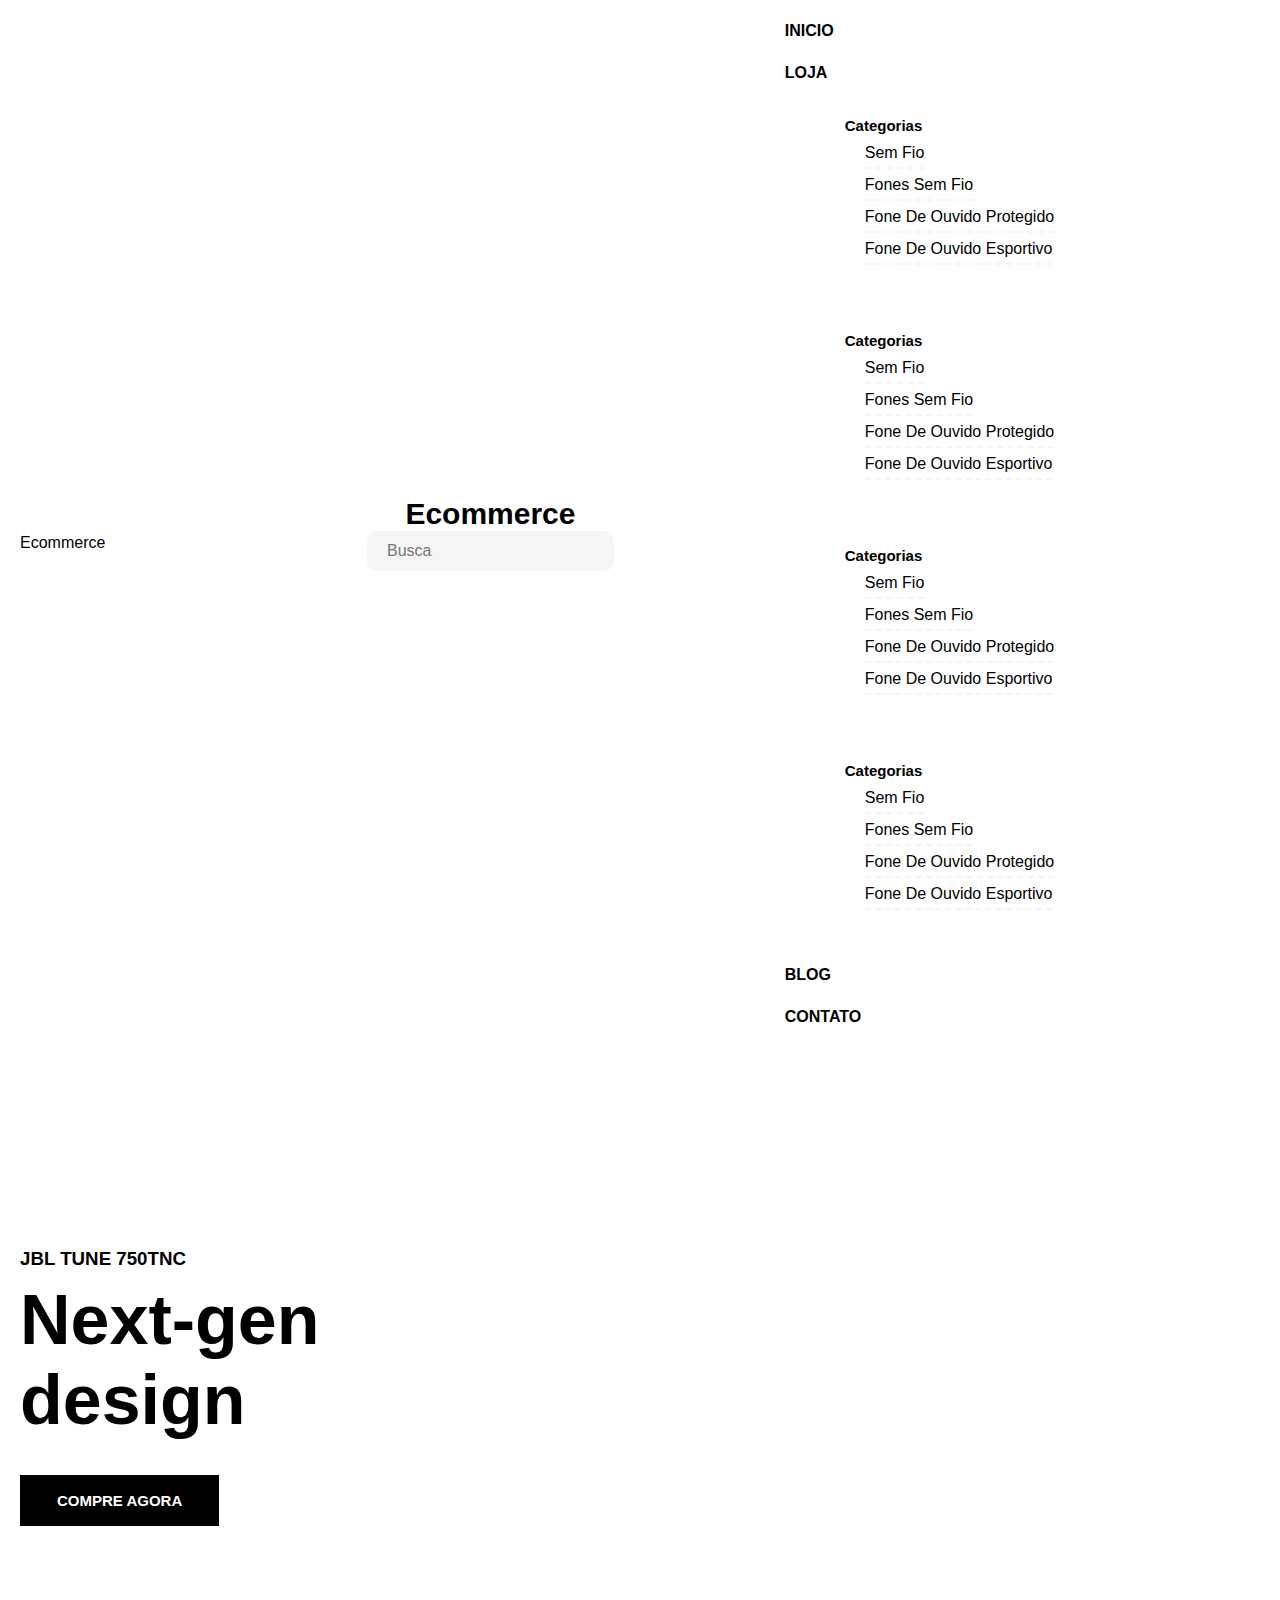
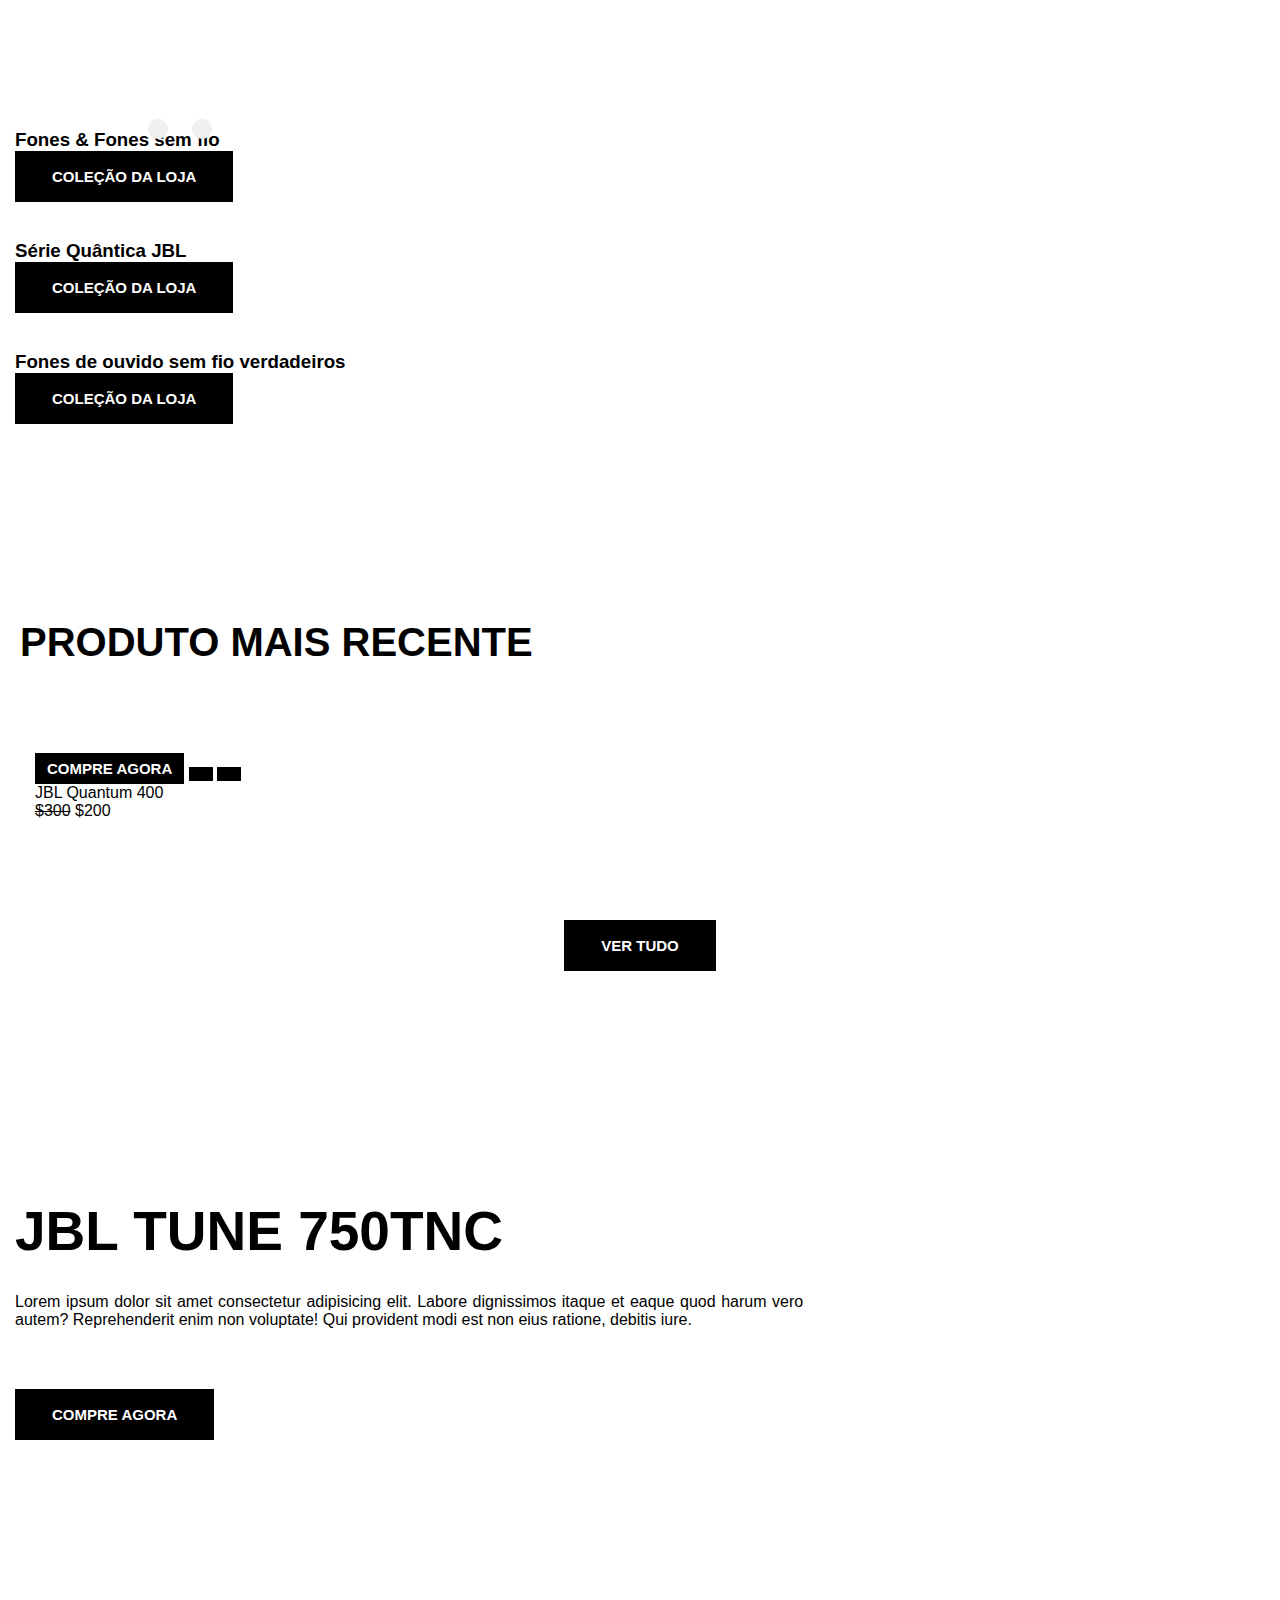
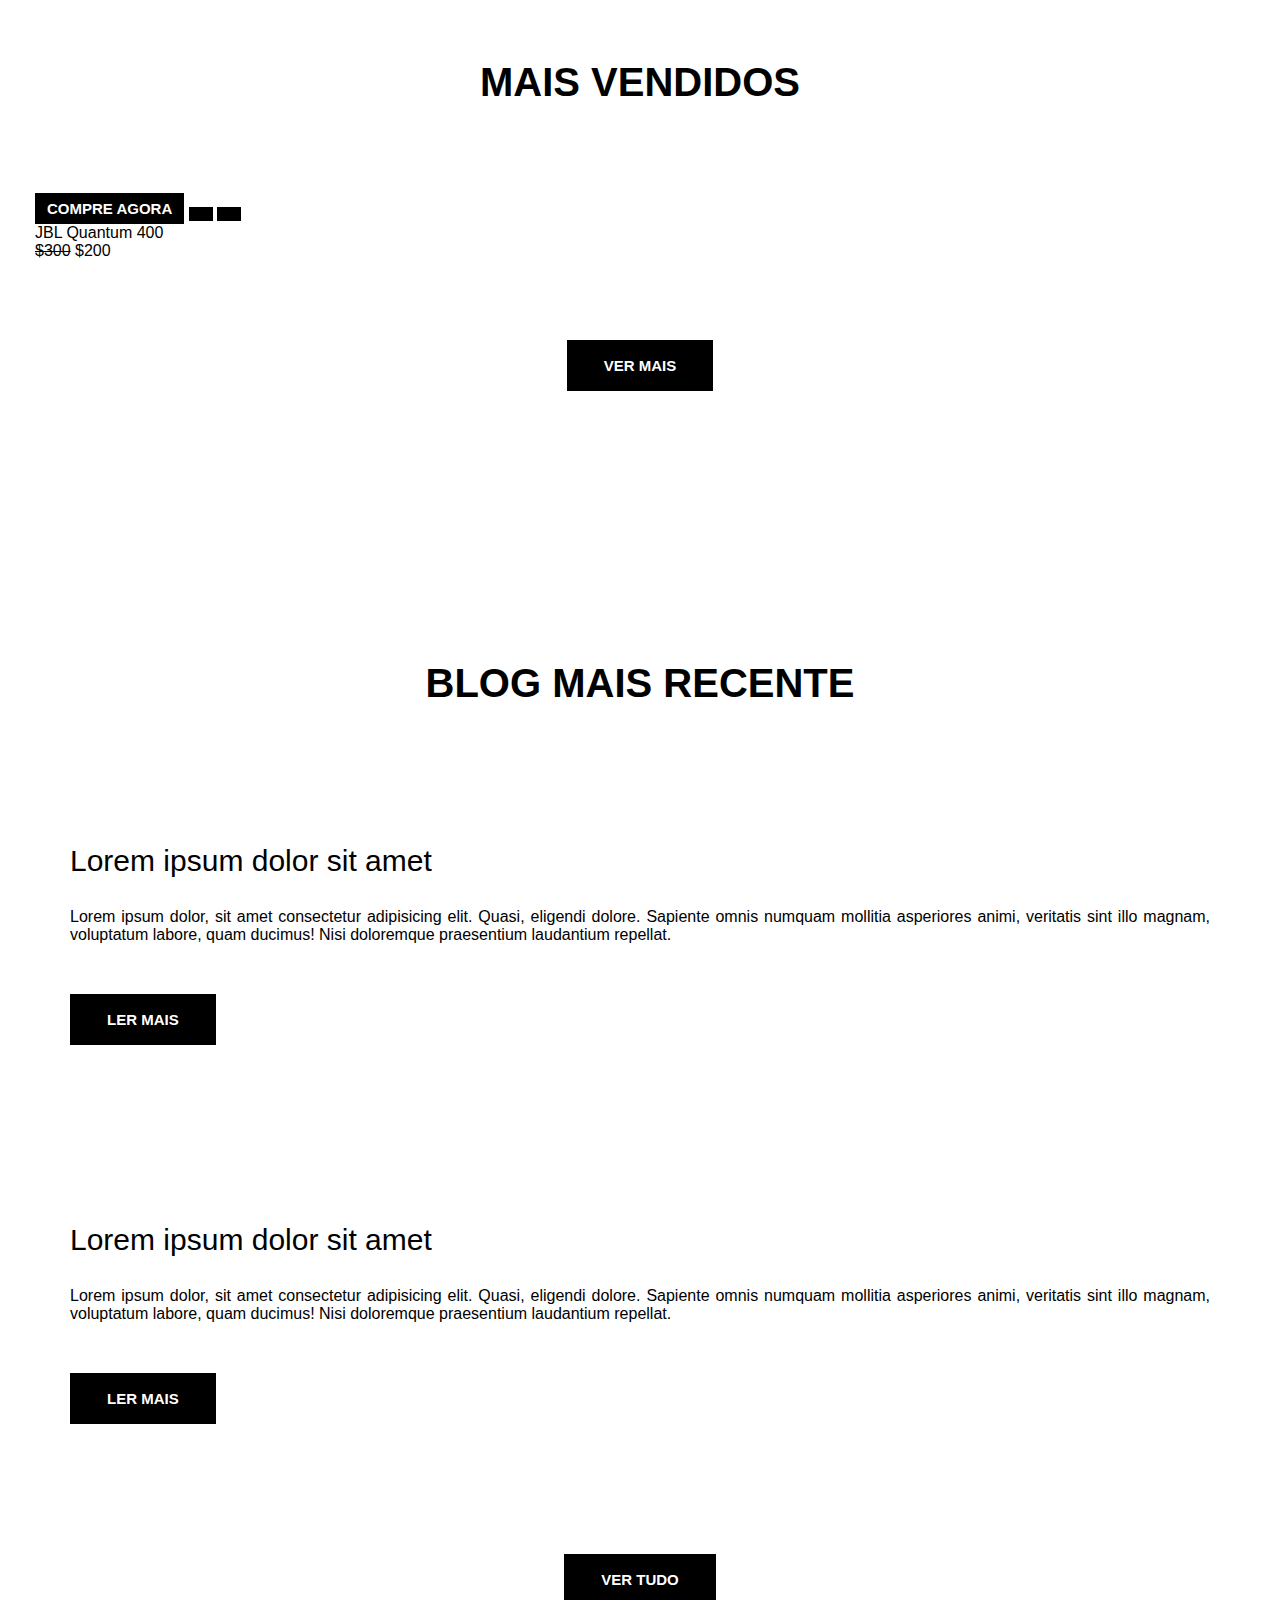
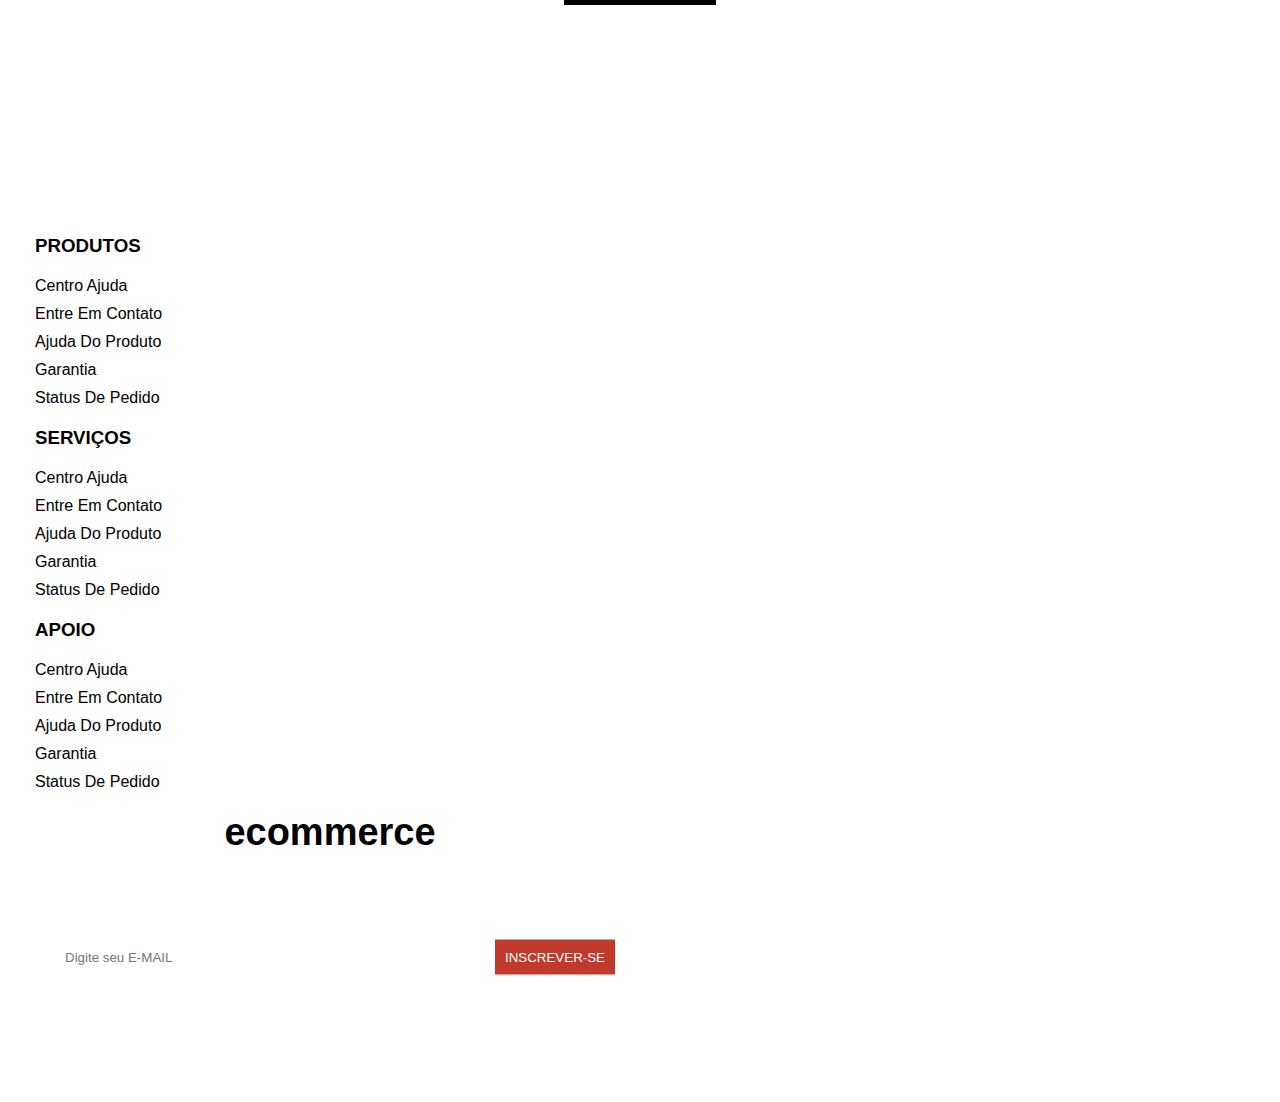
==== commit fe276163: "add" ====
--- a/produtos-detalhes.html
+++ b/produtos-detalhes.html
@@ -84,7 +84,7 @@
   </div>
  
   <div class="bg-second">
-      <div class="bottom-header container">
+      <div class="bottom-header docker">
           <ul class="main-menu">
               <li><a href="#">Inicio</a></li>
               <li class="mega-dropdown">
@@ -169,7 +169,7 @@
     </header>
     <div class="hero">
       <div class="slider">
-          <div class="container">
+          <div class="docker">
               
               <div class="slide active">
                   <div class="info">
@@ -287,7 +287,7 @@
   </div>
  
   <div class="section">
-      <div class="container">
+      <div class="docker">
           <div class="section-header">
               <h2>Produto mais recente</h2>
           </div>
@@ -326,7 +326,7 @@
   </div>
  
   <div class="bg-second">
-      <div class="section container">
+      <div class="section docker">
           <div class="row">
               <div class="col-4 col-md-4">
                   <div class="sp-item-img">
@@ -347,7 +347,7 @@
   </div>
  
   <div class="section">
-      <div class="container">
+      <div class="docker">
           <div class="section-header">
               <h2>Mais vendidos</h2>
           </div>
@@ -386,7 +386,7 @@
   </div>
   
   <div class="section">
-      <div class="container">
+      <div class="docker">
           <div class="section-header">
               <h2>blog mais recente</h2>
           </div>
@@ -425,7 +425,7 @@
   </div>
  
   <footer class="bg-second">
-      <div class="container">
+      <div class="docker">
           <div class="row">
               <div class="col-3 col-md-6">
                   <h3 class="footer-head">Produtos</h3>
--- a/css/app.css
+++ b/css/app.css
@@ -58,3 +58,1115 @@
     padding: 0 20px;
     position: relative;
 }
+.bg-segundo {
+    background-color: var(--second-bg-color);
+}
+
+.bg-main {
+    background-color: var(--main-bg-color);
+}
+
+.text-red {
+    color: var(--red);
+}
+
+.mobile-menu {
+    align-items: center;
+    justify-content: space-between;
+    padding: 10px 20px;
+    display: none;
+}
+
+.mb-menu-close {
+    display: none;
+}
+
+.top-header {
+    height: 30px;
+    display: flex;
+    justify-content: space-between;
+    align-items: center;
+}
+
+.top-header ul {
+    display: flex;
+}
+
+.top-header a {
+    font-size: 13px;
+}
+
+ul.devided > li {
+    margin-right: 10px;
+    padding-right: 10px;
+    border-right: 1px solid;
+}
+
+ul.devided > li:last-child {
+    border-right: none;
+}
+
+/* dropdown */
+.dropdown {
+    position: relative;
+}
+
+.dropdown:hover .dropdown-content {
+    display: flex;
+    top: 100%;
+    opacity: 1;
+    visibility: visible;
+}
+
+.dropdown-content {
+    /* display: flex; */
+    opacity: 0;
+    visibility: hidden;
+    position: absolute;
+    top: calc(100% + 10px);
+    background-color: #fff;
+    flex-direction: column;
+    box-shadow: rgba(100, 100, 111, 0.2) 0px 7px 29px 0;
+    transition: all 0.4s cubic-bezier(0.77, 0, 0.175, 1);
+    z-index: 2;
+}
+
+.dropdown-content > li > a {
+    padding: 10px;
+}
+
+.dropdown-content > li:hover {
+    color: var(--red);
+}
+/* end dropdown */
+
+.mid-header {
+    display: flex;
+    align-items: center;
+    justify-content: space-between;
+    height: 80px;
+    background-color: var(--main-bg-color);
+}
+
+.logo {
+    font-size: 40px;
+    font-weight: 700;
+}
+
+.mb-logo {
+    font-size: 25px;
+    font-weight: 700;
+}
+
+.search {
+    width: 600px;
+    height: 40px;
+    position: relative;
+}
+
+.search input {
+    height: 100%;
+    width: 100%;
+    font-size: 16px;
+    outline: 0;
+    padding: 0 20px;
+    border-radius: 10px;
+    border: 0;
+    background-color: var(--second-bg-color);
+}
+
+.search i {
+    position: absolute;
+    top: 50%;
+    transform: translateY(-50%);
+    right: 20px;
+    cursor: pointer;
+    font-size: 25px;
+}
+
+.user-menu {
+    display: flex;
+}
+
+.user-menu > li > a {
+    font-size: 30px;
+    margin-left: 15px;
+}
+
+.bottom-header {
+    display: flex;
+    align-items: center;
+    justify-content: center;
+}
+
+.main-menu {
+    display: flex;
+    height: var(--bottom-header-size);
+}
+
+.main-menu > li > a {
+    display: flex;
+    align-items: center;
+    margin: 0 20px;
+    font-weight: 600;
+    height: 100%;
+    text-transform: uppercase;
+}
+
+.main-menu > li {
+    border-bottom: 2px solid transparent;
+    border-top: 2px solid transparent;
+}
+
+.main-menu > li:hover {
+    border-bottom: 2px solid var(--red);
+}
+
+/* mega menu */
+
+.mega-content {
+    opacity: 0;
+    visibility: hidden;
+    position: absolute;
+    left: 0;
+    background-color: var(--main-bg-color);
+    width: 100%;
+    top: calc(100% + 100px);
+    z-index: 2;
+    box-shadow: rgba(100, 100, 111, 0.2) 0px 7px 29px 0;
+    transition: all 0.4s cubic-bezier(0.77, 0, 0.175, 1);
+}
+
+.mega-dropdown:hover .mega-content {
+    opacity: 1;
+    visibility: visible;
+    top: 100%;
+}
+
+.mega-content h3 {
+    margin: 20px 0;
+    padding-left: 20px;
+}
+
+.mega-content ul {
+    display: flex;
+    flex-direction: column;
+}
+
+.mega-content ul > li > a {
+    font-weight: normal;
+    padding: 10px 0;
+    border-bottom: 2px dashed #f5f5f5;
+    transition: padding-left 0.2s ease-in-out;
+    margin: 0 20px;
+    text-transform: capitalize;
+}
+
+.mega-content ul > li > a:hover {
+    padding-left: 10px;
+}
+
+.mega-content ul > li {
+    border-bottom: 2px solid transparent;
+}
+
+.mega-content ul > li:hover {
+    border-bottom: 2px solid var(--red);
+}
+
+/* end mega menu */
+
+.box {
+    padding: 20px;
+}
+
+.hero {
+    height: calc(
+        100vh -
+            (
+                var(--top-header-size) + var(--mid-header-size) +
+                    var(--bottom-header-size)
+            )
+    );
+    padding: 0 20px;
+}
+
+.slider,
+.slider .docker {
+    height: 100%;
+    position: relative;
+}
+
+.slide {
+    height: 0;
+    position: absolute;
+    display: flex;
+    inset: 0;
+    overflow: hidden;
+    visibility: hidden;
+}
+
+.slide.active {
+    visibility: visible;
+    height: 100%;
+}
+
+.slide .info {
+    width: 50%;
+    display: flex;
+    flex-direction: column;
+    justify-content: center;
+    height: 100%;
+}
+
+.info-content h2 {
+    font-size: 70px;
+    margin: 10px 0 35px;
+}
+
+.info-content button {
+    margin-top: 30px;
+}
+
+.slide .img {
+    width: 50%;
+    display: flex;
+    align-items: center;
+    justify-content: center;
+}
+
+.btn-flat {
+    display: inline-block;
+    border: 2px solid var(--btn-border-color);
+    background-color: var(--btn-bg);
+    color: var(--btn-color);
+    padding: 15px 35px;
+    font-size: 15px;
+    outline: 0;
+    font-weight: 600;
+    text-transform: uppercase;
+}
+.btn-hover {
+    transition: all 0.3s ease-in-out;
+}
+
+.btn-hover:hover {
+    background-color: var(--btn-color);
+    color: var(--btn-bg);
+}
+
+.slide-controll {
+    position: absolute;
+    top: 50%;
+    transform: translateY(-50%);
+    outline: 0;
+    border: 0;
+    border-radius: 50%;
+    font-size: 25px;
+    display: flex;
+    align-items: center;
+    padding: 10px;
+    transition: all 0.3s cubic-bezier(0.77, 0, 0.175, 1);
+}
+
+.slide-controll:hover {
+    background-color: var(--btn-bg);
+    color: var(--btn-color);
+}
+
+.slide-next {
+    right: -80px;
+}
+
+.slide-prev {
+    left: -80px;
+}
+
+.slider:hover .slide-next {
+    right: 50px;
+}
+
+.slider:hover .slide-prev {
+    left: 50px;
+}
+
+/* slide animation */
+.top-down {
+    transform: translateY(-100%);
+    opacity: 0;
+    visibility: hidden;
+    transition: all 0.8s cubic-bezier(0.77, 0, 0.175, 1);
+}
+
+.slide.active .top-down {
+    transform: translateY(0);
+    opacity: 1;
+    visibility: visible;
+}
+
+.right-left {
+    transform: translateX(100%);
+    opacity: 0;
+    visibility: hidden;
+    transition: all 0.8s cubic-bezier(0.77, 0, 0.175, 1);
+}
+
+.slide.active .right-left {
+    transform: translateX(0);
+    opacity: 1;
+    visibility: visible;
+}
+
+.left-right {
+    transform: translateX(-100%);
+    opacity: 0;
+    visibility: hidden;
+    transition: all 0.8s cubic-bezier(0.77, 0, 0.175, 1);
+}
+
+.slide.active .left-right {
+    transform: translateX(0);
+    opacity: 1;
+    visibility: visible;
+}
+/* end slide animation */
+
+.trans-delay-0-2 {
+    transition-delay: 0.2s;
+}
+.trans-delay-0-4 {
+    transition-delay: 0.4s;
+}
+
+.trans-delay-0-6 {
+    transition-delay: 0.6s;
+}
+
+.trans-delay-0-8 {
+    transition-delay: 0.8s;
+}
+
+.promocao {
+    padding: 15px;
+}
+.promocao [class*="col-"] {
+    padding: 15px;
+}
+
+.promocao-box {
+    display: flex;
+    background-color: var(--third-bg-color);
+    position: relative;
+}
+
+.promocao-box .text {
+    flex-grow: 1;
+    padding: 20px;
+}
+
+.promocao-box .text h3 {
+    font-size: 25px;
+}
+
+.promocao-box .text button {
+    margin-top: 30px;
+}
+
+.promocao-box img {
+    width: 150px;
+    transition: transform 0.3s ease-in-out;
+}
+
+.promocao-box:hover img {
+    transform: scale(1.1);
+}
+
+.section {
+    padding: 60px 0;
+}
+
+.section-header,
+.section-footer {
+    text-align: center;
+    margin: 80px 0 70px;
+    text-transform: uppercase;
+}
+
+.section-header h2 {
+    font-size: 40px;
+}
+
+.produto-card {
+    background-color: var(--main-bg-color);
+    transition: all 0.3s ease-in-out;
+}
+
+.produto-card:hover {
+    background-color: var(--second-bg-color);
+}
+
+.produto-card-img {
+    height: 300px;
+    overflow: hidden;
+    display: flex;
+    align-items: center;
+    justify-content: center;
+}
+
+.produto-card-img img {
+    max-height: 100%;
+    transition: all 0.3s ease-in-out;
+}
+
+.produto-card-img img:nth-child(2) {
+    display: none;
+}
+
+.produto-card:hover .produto-card-img img:nth-child(1) {
+    display: none;
+}
+
+.produto-card:hover .produto-card-img img:nth-child(2) {
+    display: block;
+}
+
+.produto-card-info {
+    padding: 20px;
+    text-align: center;
+    position: relative;
+}
+
+.produto-card-name {
+    font-size: 20px;
+    margin-bottom: 10px;
+}
+
+.produto-card-price {
+    font-size: 15px;
+}
+
+.produto-card-price .curr-price {
+    margin-left: 5px;
+    font-size: 20px;
+    font-weight: 600;
+    color: var(--red);
+}
+
+.produto-btn {
+    position: absolute;
+    bottom: 100%;
+    left: 0;
+    width: 100%;
+    display: flex;
+    align-items: center;
+    justify-content: center;
+    opacity: 0;
+    visibility: hidden;
+    transform: translateY(20px);
+    transition: all 0.3s ease-in-out;
+}
+
+.produto-card:hover .produto-btn {
+    opacity: 1;
+    visibility: visible;
+    transform: translateY(0);
+}
+
+.produto-btn > * ~ * {
+    margin-left: 5px;
+}
+
+.btn-shop-now,
+.btn-cart-add {
+    font-size: 15px;
+    padding: 5px 10px;
+    line-height: 17px;
+}
+
+.sp-item-name {
+    font-size: 55px;
+    font-weight: 600;
+    margin-bottom: 30px;
+}
+
+.sp-item-description {
+    margin-bottom: 60px;
+    text-align: justify;
+}
+
+.blog {
+    display: flex;
+    margin-bottom: 60px;
+}
+
+.blog-img,
+.blog-info {
+    width: 50%;
+}
+
+.blog-info {
+    padding: 50px;
+}
+
+.blog-title {
+    font-size: 30px;
+    margin-bottom: 30px;
+}
+
+.blog-preview {
+    text-align: justify;
+    margin-bottom: 50px;
+}
+
+footer {
+    padding: 100px 0;
+}
+
+.footer-head {
+    margin-bottom: 20px;
+    text-transform: uppercase;
+}
+
+footer ul li {
+    margin-bottom: 10px;
+}
+
+.contact-header {
+    text-align: center;
+    font-weight: 600;
+    margin-bottom: 30px;
+    font-size: 38px;
+}
+
+.contact-socials {
+    display: flex;
+    justify-content: center;
+}
+
+.contact-socials a {
+    font-size: 30px;
+    margin: 0 10px;
+}
+
+.contact-socials a:hover {
+    color: var(--grey);
+}
+
+.menu li a {
+    text-transform: capitalize;
+    transition: transform 0.3s ease-in-out;
+}
+
+.menu li a:hover {
+    color: var(--red);
+    transform: translateX(10px);
+}
+
+.subscribe {
+    position: relative;
+    margin-top: 20px;
+}
+
+.subscribe input {
+    width: 100%;
+    height: 50px;
+    outline: 0;
+    border: 0;
+    padding: 0 30px;
+}
+
+.subscribe button {
+    position: absolute;
+    top: 50%;
+    right: 10px;
+    transform: translateY(-50%);
+    outline: 0;
+    border: 0;
+    background-color: var(--red);
+    color: var(--btn-color);
+    padding: 10px;
+    text-transform: uppercase;
+}
+
+.subscribe button:hover {
+    background-color: var(--black);
+}
+
+.mb-menu-alt {
+    font-size: 25px;
+}
+
+.breadcumb {
+    font-weight: 600;
+    padding-left: 20px;
+}
+.breadcumb a {
+    text-transform: capitalize;
+}
+
+.breadcumb a:hover {
+    color: var(--red);
+}
+
+.breadcumb span {
+    margin: 0 15px;
+}
+
+.filter-header {
+    display: block;
+    margin: 20px 0;
+    font-weight: 600;
+    text-transform: capitalize;
+}
+
+.filter-list > li {
+    margin-bottom: 20px;
+}
+
+.filter-toggle-box {
+    display: none;
+}
+
+.price-range {
+    display: flex;
+    align-items: center;
+    justify-content: center;
+}
+
+.price-range span {
+    flex-grow: 1;
+    text-align: center;
+    margin: 0 10px;
+}
+
+.price-range input {
+    width: 40%;
+    outline: none;
+    padding: 5px;
+}
+
+.group-checkbox {
+    text-align: left;
+}
+
+.group-checkbox input {
+    opacity: 0;
+    height: 0;
+    width: 0;
+    cursor: pointer;
+}
+
+.group-checkbox label {
+    cursor: pointer;
+    padding-left: 40px;
+    position: relative;
+}
+
+.group-checkbox label::before {
+    content: "";
+    position: absolute;
+    left: 0;
+    top: -4px;
+    width: 22px;
+    height: 22px;
+    background-color: var(--main-bg-color);
+    border: 2px solid #7b7979;
+}
+
+.group-checkbox label > i {
+    position: absolute;
+    left: 2px;
+    top: -2px;
+    color: var(--black);
+    transform: scale(0);
+    font-size: 21px;
+    transition: transform 0.1s ease-in-out;
+}
+
+.group-checkbox input:checked + label i {
+    transform: scale(1);
+}
+
+.rating i {
+    color: #ffc107;
+}
+
+.pagination {
+    display: flex;
+    align-items: center;
+    justify-content: flex-end;
+}
+
+.pagination > li > a {
+    display: flex;
+    align-items: center;
+    justify-content: center;
+    width: 35px;
+    height: 35px;
+    margin-left: 5px;
+    font-size: 20px;
+}
+
+.pagination > li > a.active {
+    background-color: var(--black);
+    color: var(--main-bg-color);
+}
+
+.pagination > li > a:hover {
+    border: 2px solid var(--black);
+}
+
+.produto-img {
+    display: flex;
+    align-items: center;
+    justify-content: center;
+}
+
+.produto-img > img {
+    max-width: 70%;
+}
+produto-img-list {
+    display: flex;
+    align-items: center;
+    justify-content: center;
+}
+
+.produto-img-item {
+    width: 90px;
+    cursor: pointer;
+    margin: 0 10px;
+    border: 1px solid var(--third-bg-color);
+}
+
+.produto-img-item:hover {
+    background-color: var(--second-bg-color);
+}
+
+.produto-row {
+    padding: 45px 0;
+}
+
+.produto-info > * ~ * {
+    margin-top: 25px;
+}
+
+.produto-info-detail-title {
+    font-weight: 600;
+    color: gray;
+}
+
+.produto-description {
+    font-size: 18px;
+    text-align: justify;
+}
+
+.produto-info-price {
+    font-weight: 600;
+    font-size: 30px;
+    color: var(--red);
+}
+
+.produto-quantity-wrapper {
+    display: flex;
+    align-items: center;
+}
+
+.produto-quantity {
+    margin: 0 10px;
+    font-size: 25px;
+}
+
+.produto-quantity-btn {
+    height: 30px;
+    width: 30px;
+    background-color: gray;
+    display: grid;
+    place-items: center;
+    border-radius: 50%;
+    cursor: pointer;
+}
+
+.produto-quantity-btn i {
+    font-size: 20px;
+    color: var(--main-bg-color);
+}
+
+.box-header {
+    font-size: 20px;
+    font-weight: 600;
+    text-transform: capitalize;
+    margin-bottom: 20px;
+}
+.produto-detail-description {
+    position: relative;
+    margin-bottom: 90px;
+}
+
+.produto-detail-description-content {
+    text-align: justify;
+    line-height: 26px;
+    font-size: 16px;
+    height: 600px;
+    overflow-y: hidden;
+    position: relative;
+}
+
+.produto-detail-description-content.active {
+    height: max-content;
+}
+
+.btn-view-description {
+    position: absolute;
+    bottom: -60px;
+    left: 50%;
+    transform: translateX(-50%);
+}
+
+.user-rate {
+    margin-bottom: 40px;
+}
+
+.user-info {
+    display: flex;
+    align-items: center;
+    justify-content: flex-start;
+    margin-bottom: 20px;
+}
+
+.user-avt {
+    height: 50px;
+    width: 50px;
+    border-radius: 50%;
+    overflow: hidden;
+}
+
+.user-name {
+    margin-left: 20px;
+    display: flex;
+    align-items: stretch;
+    flex-direction: column;
+    justify-content: space-between;
+}
+
+.name {
+    font-weight: 600;
+    text-transform: capitalize;
+    margin-bottom: 10px;
+}
+
+.user-rate-content {
+    line-height: 25px;
+}
+
+/* responsive */
+
+@media only screen and (max-width: 1280px) {
+    .mobile-menu {
+        display: flex;
+    }
+
+    .header-wrapper {
+        display: flex;
+        flex-direction: column;
+        height: 100vh;
+        width: 100%;
+        overflow-x: auto;
+        position: fixed;
+        top: 0;
+        right: 100%;
+        background-color: var(--main-bg-color);
+        z-index: 99;
+        transition: right 0.3s ease-in-out;
+    }
+
+    .header-wrapper.active {
+        right: 0;
+    }
+
+    .logo {
+        font-size: 30px;
+    }
+
+    .mb-menu-close {
+        display: block;
+        position: absolute;
+        right: 43px;
+        top: 18px;
+        z-index: 99;
+        font-size: 25px;
+    }
+
+    .top-header {
+        display: none;
+    }
+
+    .mid-header {
+        display: flex;
+        flex-direction: column;
+        padding: 0 20px;
+        height: unset;
+    }
+    .search {
+        width: 100%;
+    }
+
+    .bottom-header {
+        justify-content: flex-start;
+    }
+
+    .main-menu {
+        flex-direction: column;
+        height: unset;
+    }
+
+    .main-menu a {
+        padding: 10px 0;
+    }
+
+    .mega-dropdown > a > i {
+        display: none;
+    }
+
+    .mega-content {
+        position: relative;
+        opacity: 1;
+        visibility: visible;
+        box-shadow: unset;
+        background-color: transparent;
+        padding-left: 45px;
+    }
+
+    .mega-content h3 {
+        font-size: 15px;
+        padding: 5px 0;
+        margin: unset;
+    }
+
+    .mega-content ul > li > a {
+        padding: 5px 0;
+    }
+
+    .mega-content .img-row {
+        display: none;
+    }
+
+    .hero {
+        height: calc(
+            80vh -
+                (
+                    var(--top-header-size) + var(--mid-header-size) +
+                        var(--bottom-header-size)
+                )
+        );
+        margin-bottom: 60px;
+    }
+
+    .slide {
+        flex-direction: column-reverse;
+    }
+
+    .slide > .info,
+    .slide > .img {
+        width: 100%;
+    }
+
+    .slide > .img > img {
+        max-width: 300px;
+    }
+
+    .info-content p {
+        display: none;
+    }
+
+    .info-content button {
+        margin-top: unset;
+    }
+
+    .slide-next,
+    .slider:hover .slide-next {
+        right: 40%;
+    }
+
+    .slide-prev,
+    .slider:hover .slide-prev {
+        left: 40%;
+    }
+
+    .slide-next,
+    .slide-prev {
+        bottom: -70px;
+        transform: unset;
+        top: unset;
+    }
+
+    .produto-btn {
+        opacity: 1;
+        visibility: visible;
+        transform: translateY(0);
+        position: relative;
+        margin-bottom: 20px;
+    }
+
+    .sp-item-info {
+        padding-right: 35px;
+    }
+
+    .blog {
+        flex-wrap: wrap;
+    }
+
+    .blog-img,
+    .blog-info {
+        width: 100%;
+    }
+
+    .filter-toggle-box {
+        display: block;
+    }
+
+    .filter-col {
+        position: fixed;
+        width: 100%;
+        background-color: var(--main-bg-color);
+        z-index: 98;
+        left: 100%;
+        height: 80vh;
+        overflow-y: scroll;
+        box-shadow: rgba(100, 100, 111, 0.2) 0px 7px 29px 0px;
+        transition: left 0.2s ease-in-out;
+    }
+
+    .filter-col.active {
+        left: 0;
+    }
+
+    .pagination {
+        justify-content: center;
+    }
+}
+
+@media only screen and (max-width: 750px) {
+    .hero {
+        height: calc(
+            70vh -
+                (
+                    var(--top-header-size) + var(--mid-header-size) +
+                        var(--bottom-header-size)
+                )
+        );
+        margin-bottom: 60px;
+    }
+
+    .info-content h2 {
+        margin: unset;
+        font-size: 40px;
+    }
+
+    .promocao {
+        padding-top: 45px;
+    }
+
+    .promocao-box {
+        height: unset;
+    }
+}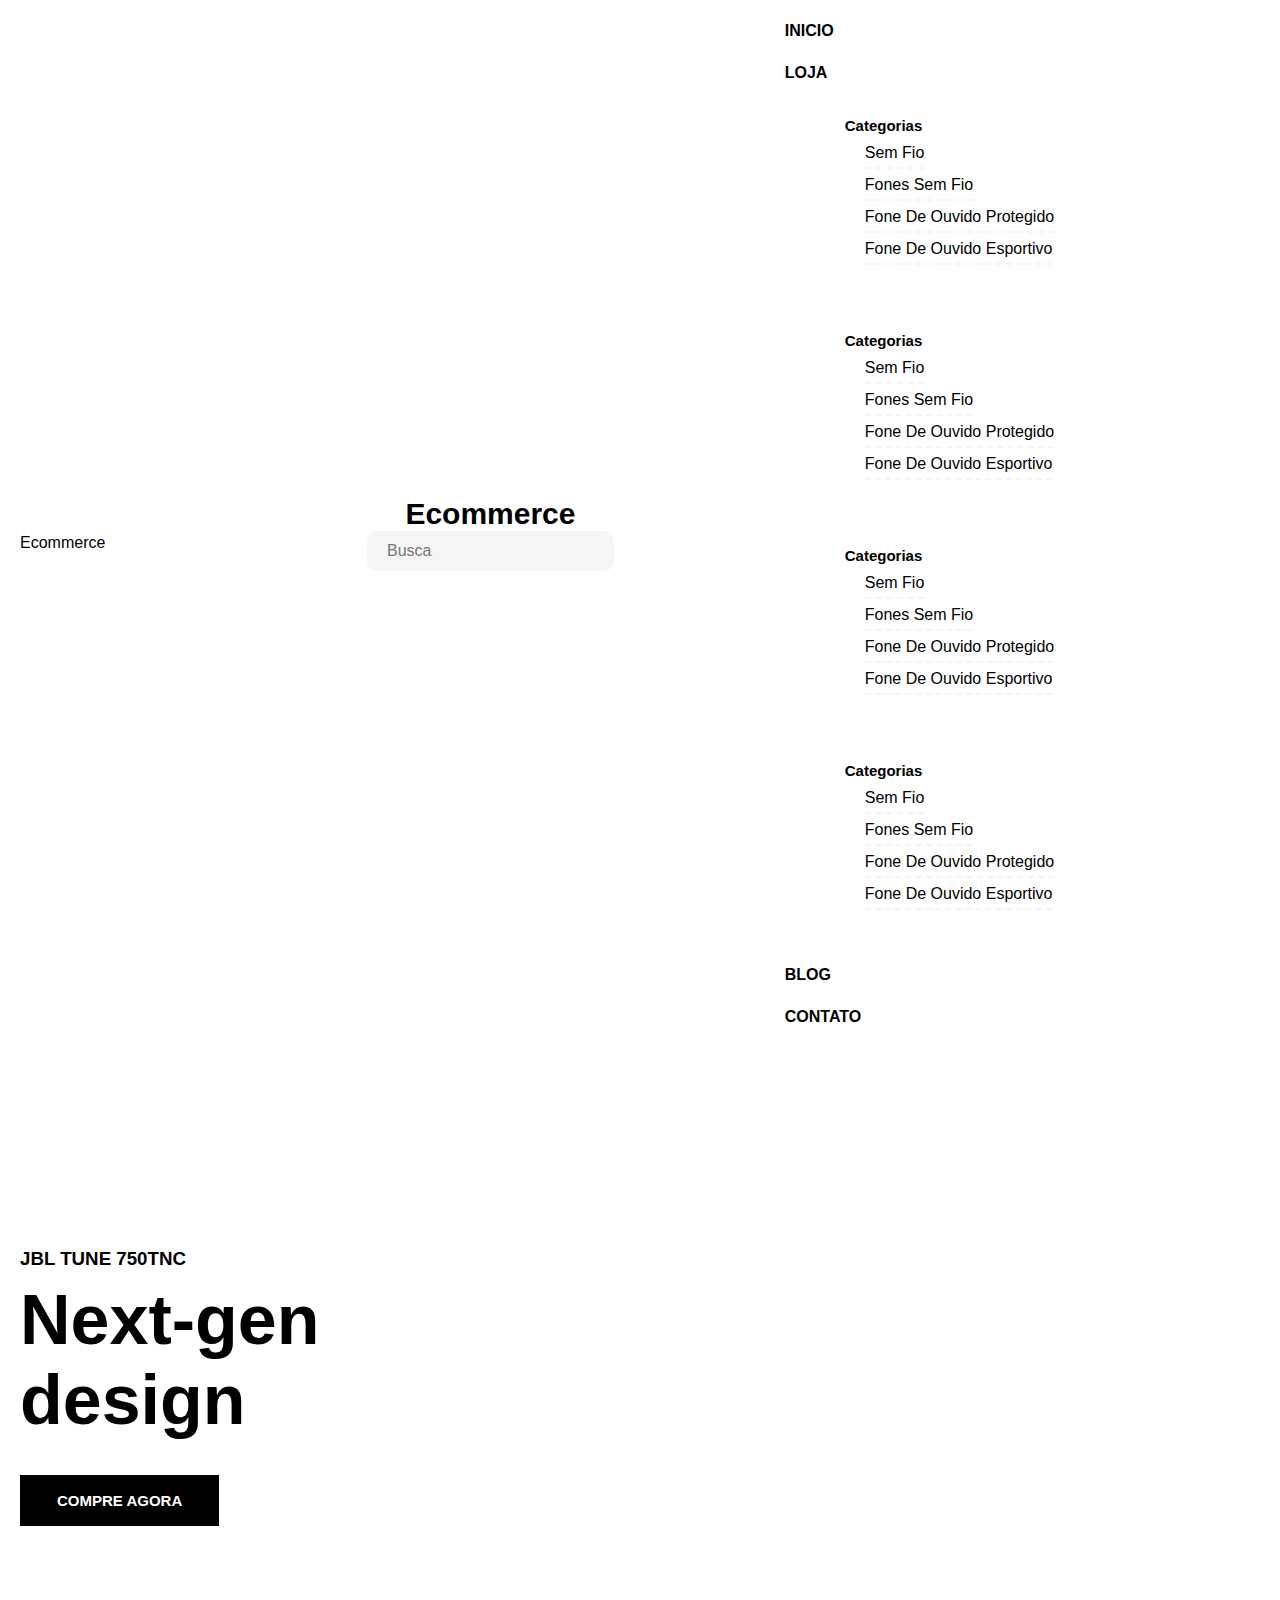
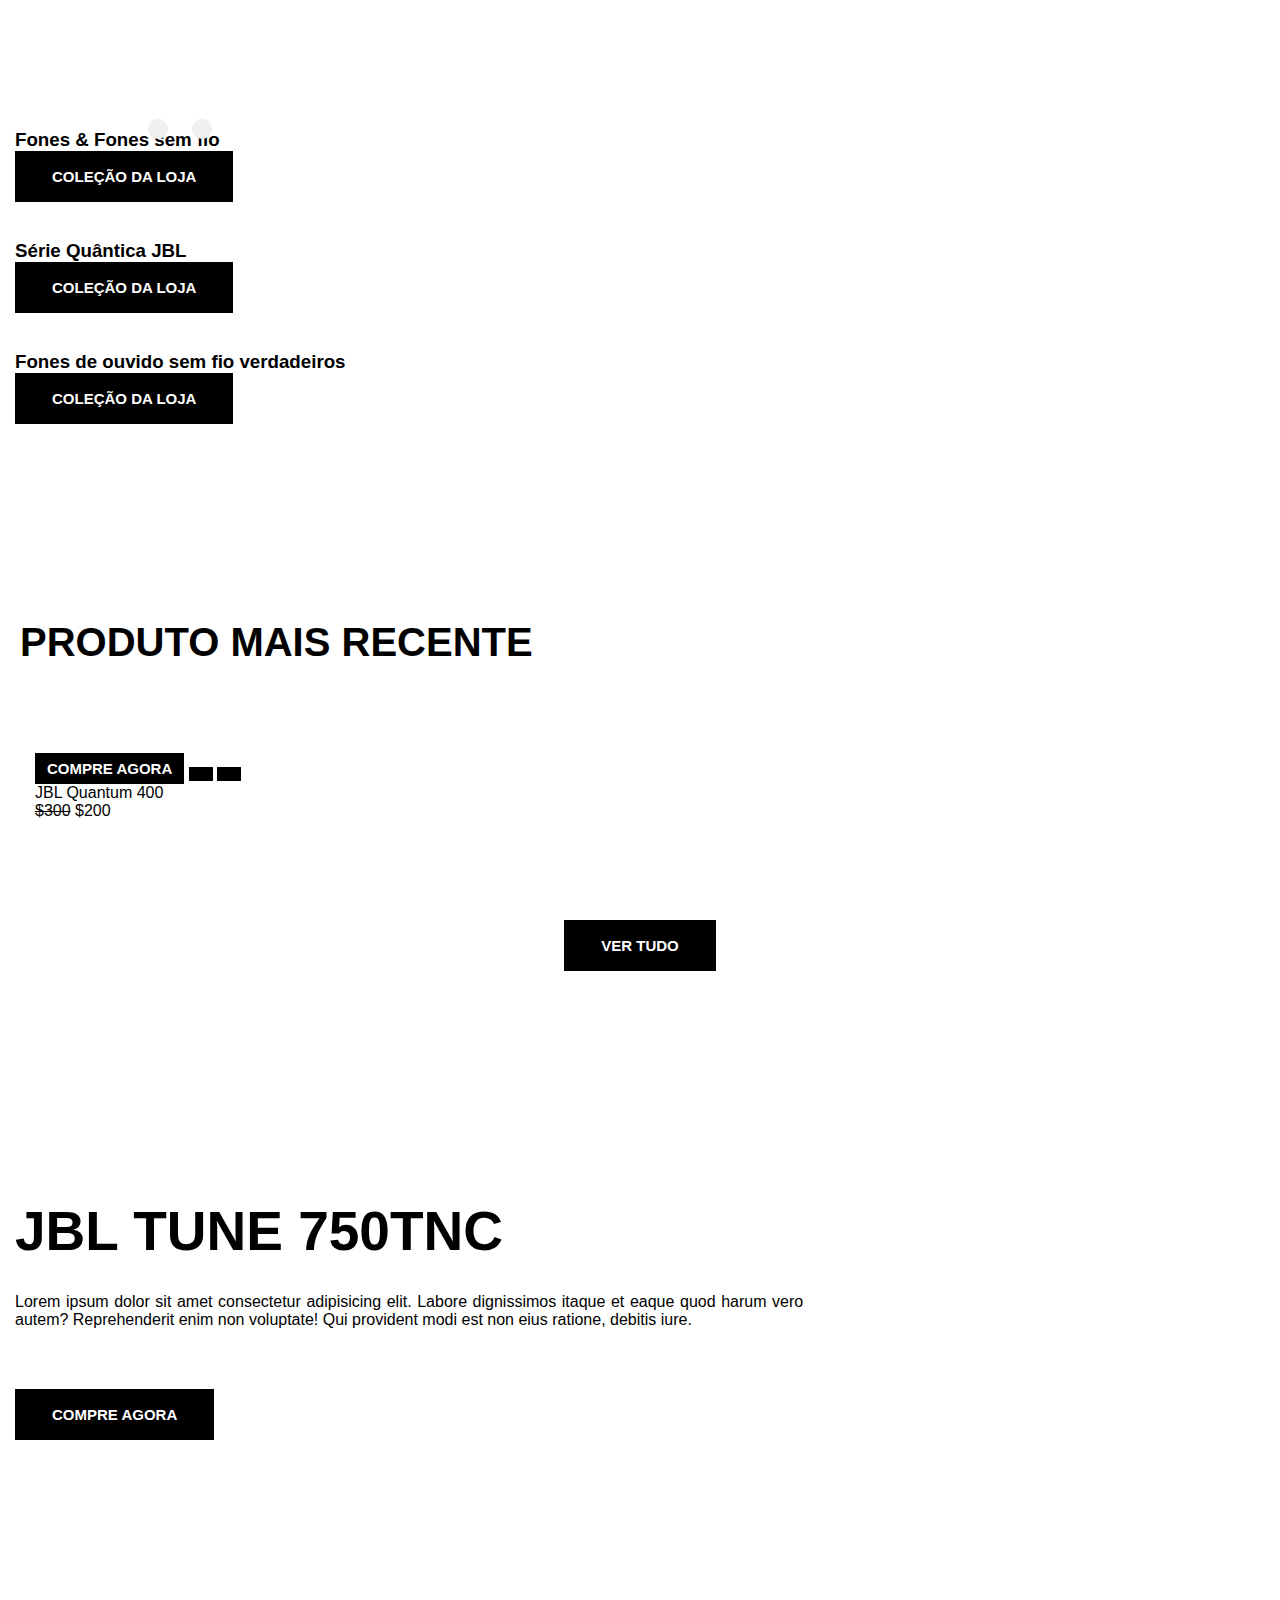
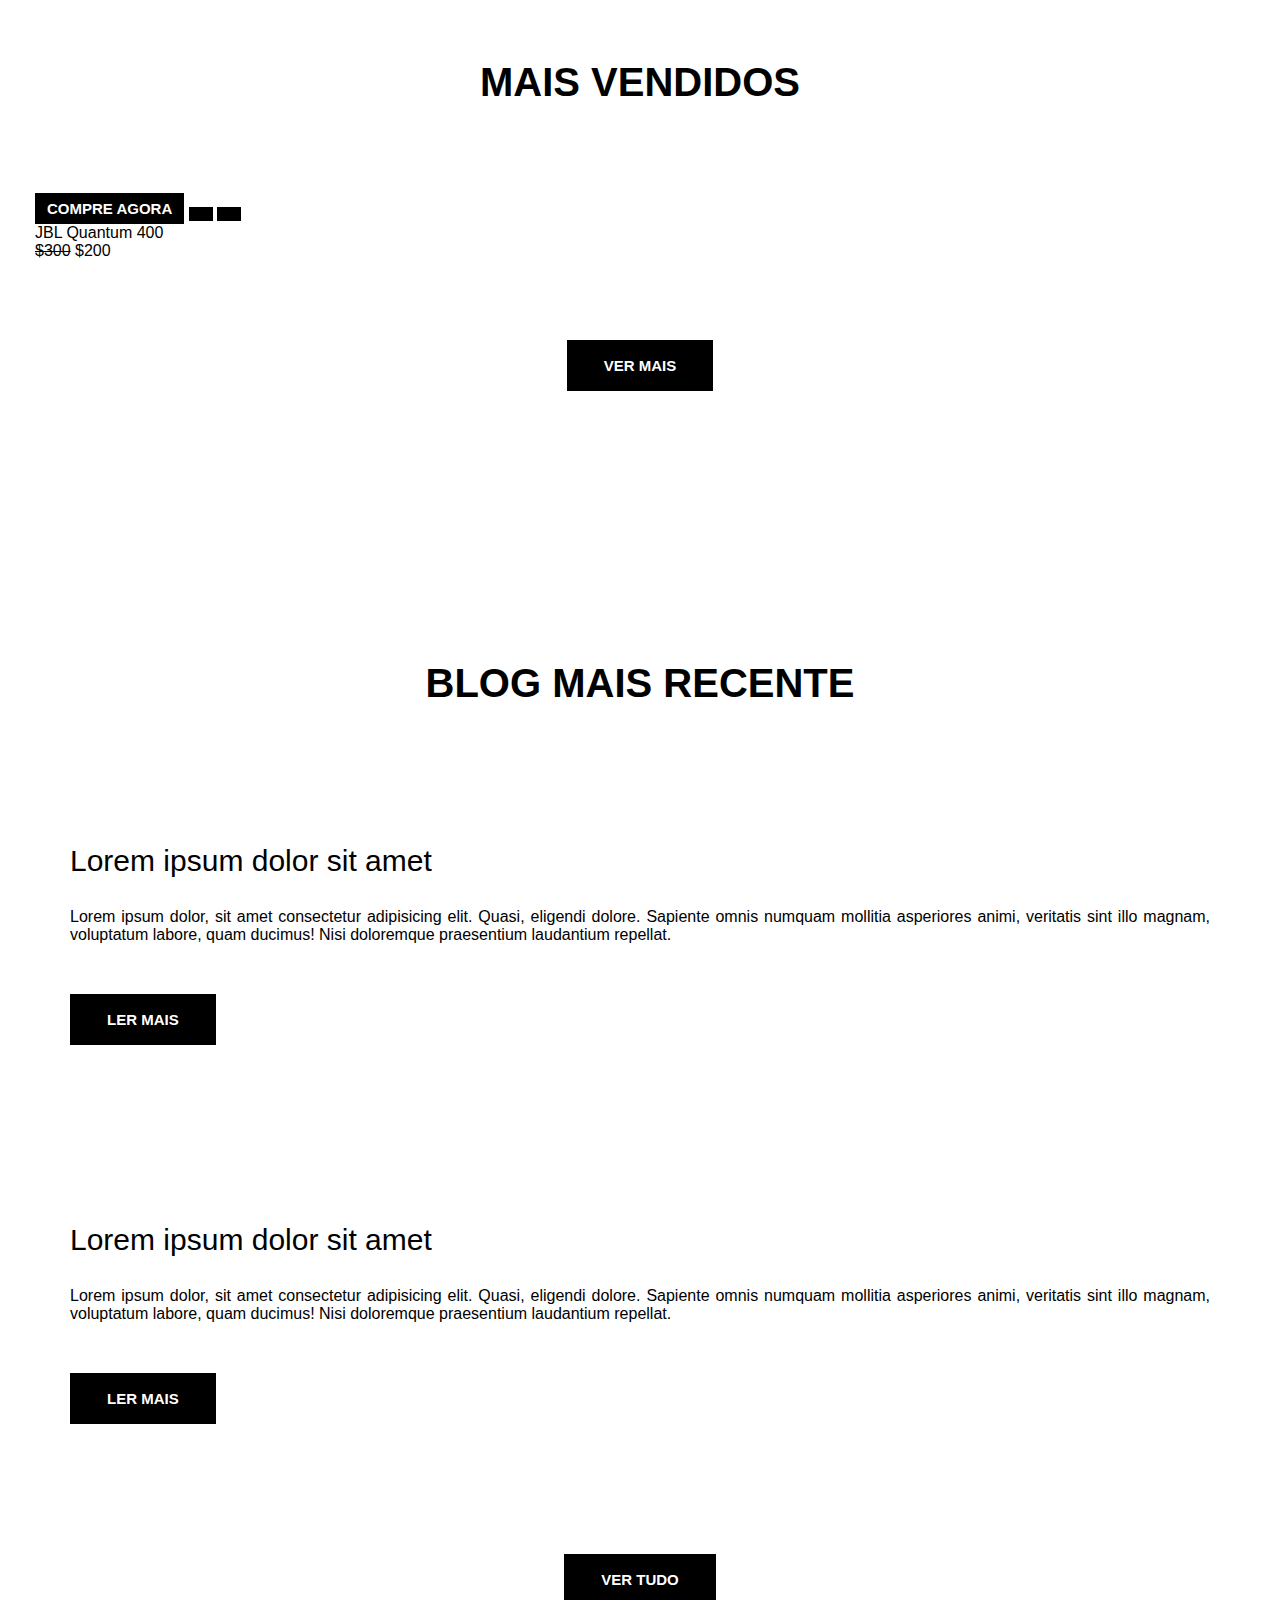
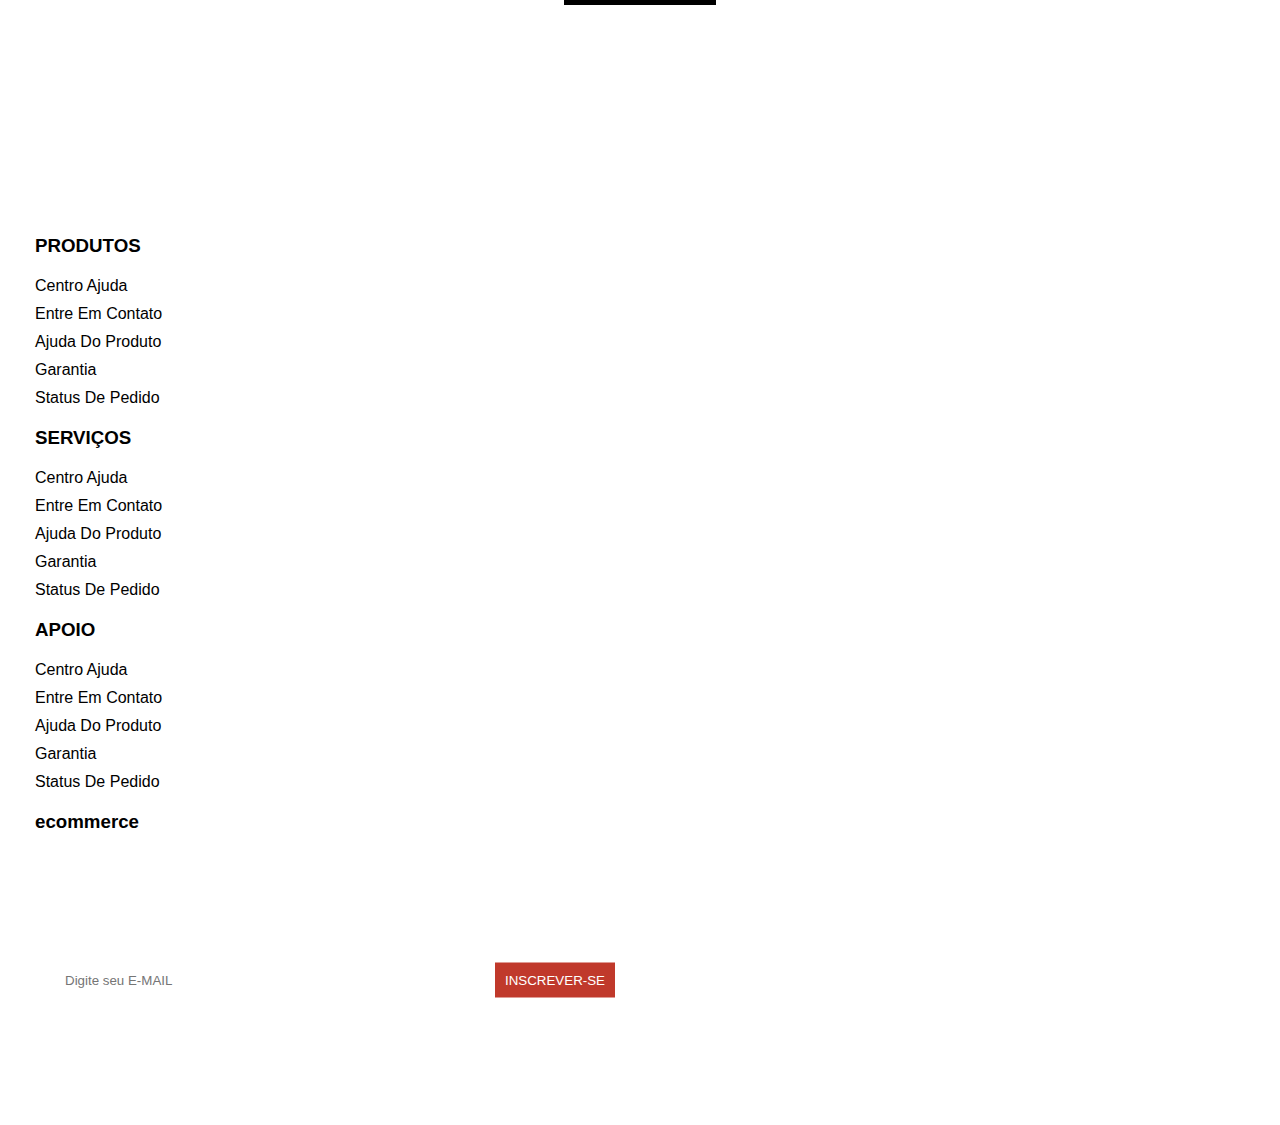
==== commit 3418c1b4: "add" ====
--- a/produtos-detalhes.html
+++ b/produtos-detalhes.html
@@ -18,7 +18,7 @@
     <link rel="stylesheet" href="css/app.css" />
     <link rel="stylesheet" href="css/grid.css" />
     <script src="js/index.js"></script>
-    <script src="js/app.js"></script>
+    <script src="js/produtos-detalhes.js"></script>
 
     <title>Ecommerce</title>
   </head>
@@ -87,7 +87,7 @@
       <div class="bottom-header docker">
           <ul class="main-menu">
               <li><a href="#">Inicio</a></li>
-              <li class="mega-dropdown">
+              <li class="mega-drop">
                   <a href="./products.html">Loja<i class='bx bxs-chevron-down'></i></a>
                   <div class="mega-content">
                       <div class="row">
@@ -139,22 +139,22 @@
                       <div class="row img-row">
                           <div class="col-3">
                               <div class="box">
-                                  <img src="./images/kisspng-beats-electronics-headphones-apple-beats-studio-red-headphones.png" alt="">
+                                  <img src="./imagens/kisspng-beats-electronics-headphones-apple-beats-studio-red-headphones.png" alt="">
                               </div>
                           </div>
                           <div class="col-3">
                               <div class="box">
-                                  <img src="./images/JBL_TUNE220TWS_ProductImage_Pink_ChargingCaseOpen.png" alt="">
+                                  <img src="./imagens/JBL_TUNE220TWS_ProductImage_Pink_ChargingCaseOpen.png" alt="">
                               </div>
                           </div>
                           <div class="col-3">
                               <div class="box">
-                                  <img src="./images/JBL_JR 310BT_Product Image_Hero_Skyblue.png" alt="">
+                                  <img src="./imagens/JBL_JR 310BT_Product Image_Hero_Skyblue.png" alt="">
                               </div>
                           </div>
                           <div class="col-3">
                               <div class="box">
-                                  <img src="./images/JBLHorizon_001_dvHAMaster.png" alt="">
+                                  <img src="./imagens/JBLHorizon_001_dvHAMaster.png" alt="">
           </div>
         </div>
       </div>
--- a/css/app.css
+++ b/css/app.css
@@ -13,1160 +13,1149 @@
   --btn-color: #fff;
 }
 * {
-    padding: 0;
-    margin: 0;
-    box-sizing: border-box;
-    -webkit-tap-highlight-color: transparent;
+  padding: 0;
+  margin: 0;
+  box-sizing: border-box;
+  -webkit-tap-highlight-color: transparent;
 }
 
 body {
-    font-family: "Poppins", sans-serif;
-    overflow-x: hidden;
+  font-family: "Poppins", sans-serif;
+  overflow-x: hidden;
+  position: relative;
+  background-color: var(--main-bg-color);
+  overflow-x: hidden;
+}
+body {
+  font-family: "Poppins", sans-serif;
+  overflow-x: hidden;
+  position: relative;
+  background-color: var(--main-bg-color);
+  overflow-x: hidden;
+}
+
+button {
+  cursor: pointer;
+}
+
+a {
+  display: inline-block;
+  text-decoration: none;
+  color: unset;
+}
+
+li {
+  list-style-type: none;
+}
+
+img {
+  max-width: 100%;
+}
+
+.docker {
+  max-width: 1366px;
+  margin: auto;
+  padding: 0 20px;
+  position: relative;
+}
+.bg-segundo {
+  background-color: var(--second-bg-color);
+}
+
+.bg-main {
+  background-color: var(--main-bg-color);
+}
+
+.text-red {
+  color: var(--red);
+}
+
+.mobile-menu {
+  align-items: center;
+  justify-content: space-between;
+  padding: 10px 20px;
+  display: none;
+}
+
+.mb-menu-close {
+  display: none;
+}
+
+.top-header {
+  height: 30px;
+  display: flex;
+  justify-content: space-between;
+  align-items: center;
+}
+
+.top-header ul {
+  display: flex;
+}
+
+.top-header a {
+  font-size: 13px;
+}
+
+ul.dividido > li {
+  margin-right: 10px;
+  padding-right: 10px;
+  border-right: 1px solid;
+}
+
+ul.dividido > li:last-child {
+  border-right: none;
+}
+
+.drop {
+  position: relative;
+}
+
+.drop:hover .drop-content {
+  display: flex;
+  top: 100%;
+  opacity: 1;
+  visibility: visible;
+}
+
+.drop-content {
+  opacity: 0;
+  visibility: hidden;
+  position: absolute;
+  top: calc(100% + 10px);
+  background-color: #fff;
+  flex-direction: column;
+  box-shadow: rgba(100, 100, 111, 0.2) 0px 7px 29px 0;
+  transition: all 0.4s cubic-bezier(0.77, 0, 0.175, 1);
+  z-index: 2;
+}
+
+.drop-content > li > a {
+  padding: 10px;
+}
+
+.drop-content > li:hover {
+  color: var(--red);
+}
+
+.mid-header {
+  display: flex;
+  align-items: center;
+  justify-content: space-between;
+  height: 80px;
+  background-color: var(--main-bg-color);
+}
+
+.logo {
+  font-size: 40px;
+  font-weight: 700;
+}
+
+.mb-logo {
+  font-size: 25px;
+  font-weight: 700;
+}
+
+.search {
+  width: 600px;
+  height: 40px;
+  position: relative;
+}
+
+.search input {
+  height: 100%;
+  width: 100%;
+  font-size: 16px;
+  outline: 0;
+  padding: 0 20px;
+  border-radius: 10px;
+  border: 0;
+  background-color: var(--second-bg-color);
+}
+
+.search i {
+  position: absolute;
+  top: 50%;
+  transform: translateY(-50%);
+  right: 20px;
+  cursor: pointer;
+  font-size: 25px;
+}
+
+.user-menu {
+  display: flex;
+}
+
+.user-menu > li > a {
+  font-size: 30px;
+  margin-left: 15px;
+}
+
+.bottom-header {
+  display: flex;
+  align-items: center;
+  justify-content: center;
+}
+
+.main-menu {
+  display: flex;
+  height: var(--bottom-header-size);
+}
+
+.main-menu > li > a {
+  display: flex;
+  align-items: center;
+  margin: 0 20px;
+  font-weight: 600;
+  height: 100%;
+  text-transform: uppercase;
+}
+
+.main-menu > li {
+  border-bottom: 2px solid transparent;
+  border-top: 2px solid transparent;
+}
+
+.main-menu > li:hover {
+  border-bottom: 2px solid var(--red);
+}
+
+.mega-content {
+  opacity: 0;
+  visibility: hidden;
+  position: absolute;
+  left: 0;
+  background-color: var(--main-bg-color);
+  width: 100%;
+  top: calc(100% + 100px);
+  z-index: 2;
+  box-shadow: rgba(100, 100, 111, 0.2) 0px 7px 29px 0;
+  transition: all 0.4s cubic-bezier(0.77, 0, 0.175, 1);
+}
+
+.mega-drop:hover .mega-content {
+  opacity: 1;
+  visibility: visible;
+  top: 100%;
+}
+
+.mega-content h3 {
+  margin: 20px 0;
+  padding-left: 20px;
+}
+
+.mega-content ul {
+  display: flex;
+  flex-direction: column;
+}
+
+.mega-content ul > li > a {
+  font-weight: normal;
+  padding: 10px 0;
+  border-bottom: 2px dashed #f5f5f5;
+  transition: padding-left 0.2s ease-in-out;
+  margin: 0 20px;
+  text-transform: capitalize;
+}
+
+.mega-content ul > li > a:hover {
+  padding-left: 10px;
+}
+
+.mega-content ul > li {
+  border-bottom: 2px solid transparent;
+}
+
+.mega-content ul > li:hover {
+  border-bottom: 2px solid var(--red);
+}
+
+.box {
+  padding: 20px;
+}
+
+.hero {
+  height: calc(
+    100vh -
+      (
+        var(--top-header-size) + var(--mid-header-size) +
+          var(--bottom-header-size)
+      )
+  );
+  padding: 0 20px;
+}
+
+.slider,
+.slider .docker {
+  height: 100%;
+  position: relative;
+}
+
+.slide {
+  height: 0;
+  position: absolute;
+  display: flex;
+  inset: 0;
+  overflow: hidden;
+  visibility: hidden;
+}
+
+.slide.active {
+  visibility: visible;
+  height: 100%;
+}
+
+.slide .info {
+  width: 50%;
+  display: flex;
+  flex-direction: column;
+  justify-content: center;
+  height: 100%;
+}
+
+.info-content h2 {
+  font-size: 70px;
+  margin: 10px 0 35px;
+}
+
+.info-content button {
+  margin-top: 30px;
+}
+
+.slide .img {
+  width: 50%;
+  display: flex;
+  align-items: center;
+  justify-content: center;
+}
+
+.btn-flat {
+  display: inline-block;
+  border: 2px solid var(--btn-border-color);
+  background-color: var(--btn-bg);
+  color: var(--btn-color);
+  padding: 15px 35px;
+  font-size: 15px;
+  outline: 0;
+  font-weight: 600;
+  text-transform: uppercase;
+}
+.btn-hover {
+  transition: all 0.3s ease-in-out;
+}
+
+.btn-hover:hover {
+  background-color: var(--btn-color);
+  color: var(--btn-bg);
+}
+
+.slide-controll {
+  position: absolute;
+  top: 50%;
+  transform: translateY(-50%);
+  outline: 0;
+  border: 0;
+  border-radius: 50%;
+  font-size: 25px;
+  display: flex;
+  align-items: center;
+  padding: 10px;
+  transition: all 0.3s cubic-bezier(0.77, 0, 0.175, 1);
+}
+
+.slide-controll:hover {
+  background-color: var(--btn-bg);
+  color: var(--btn-color);
+}
+
+.slide-next {
+  right: -80px;
+}
+
+.slide-prev {
+  left: -80px;
+}
+
+.slider:hover .slide-next {
+  right: 50px;
+}
+
+.slider:hover .slide-prev {
+  left: 50px;
+}
+
+.top-down {
+  transform: translateY(-100%);
+  opacity: 0;
+  visibility: hidden;
+  transition: all 0.8s cubic-bezier(0.77, 0, 0.175, 1);
+}
+
+.slide.active .top-down {
+  transform: translateY(0);
+  opacity: 1;
+  visibility: visible;
+}
+
+.right-left {
+  transform: translateX(100%);
+  opacity: 0;
+  visibility: hidden;
+  transition: all 0.8s cubic-bezier(0.77, 0, 0.175, 1);
+}
+
+.slide.active .right-left {
+  transform: translateX(0);
+  opacity: 1;
+  visibility: visible;
+}
+
+.left-right {
+  transform: translateX(-100%);
+  opacity: 0;
+  visibility: hidden;
+  transition: all 0.8s cubic-bezier(0.77, 0, 0.175, 1);
+}
+
+.slide.active .left-right {
+  transform: translateX(0);
+  opacity: 1;
+  visibility: visible;
+}
+
+.trans-delay-0-2 {
+  transition-delay: 0.2s;
+}
+.trans-delay-0-4 {
+  transition-delay: 0.4s;
+}
+
+.trans-delay-0-6 {
+  transition-delay: 0.6s;
+}
+
+.trans-delay-0-8 {
+  transition-delay: 0.8s;
+}
+
+.promocao {
+  padding: 15px;
+}
+.promocao [class*="col-"] {
+  padding: 15px;
+}
+
+.promocao-box {
+  display: flex;
+  background-color: var(--third-bg-color);
+  position: relative;
+}
+
+.promocao-box .text {
+  flex-grow: 1;
+  padding: 20px;
+}
+
+.promocao-box .text h3 {
+  font-size: 25px;
+}
+
+.promocao-box .text button {
+  margin-top: 30px;
+}
+
+.promocao-box img {
+  width: 150px;
+  transition: transform 0.3s ease-in-out;
+}
+
+.promocao-box:hover img {
+  transform: scale(1.1);
+}
+
+.section {
+  padding: 60px 0;
+}
+
+.section-header,
+.section-footer {
+  text-align: center;
+  margin: 80px 0 70px;
+  text-transform: uppercase;
+}
+
+.section-header h2 {
+  font-size: 40px;
+}
+
+.produto-card {
+  background-color: var(--main-bg-color);
+  transition: all 0.3s ease-in-out;
+}
+
+.produto-card:hover {
+  background-color: var(--second-bg-color);
+}
+
+.produto-card-img {
+  height: 300px;
+  overflow: hidden;
+  display: flex;
+  align-items: center;
+  justify-content: center;
+}
+
+.produto-card-img img {
+  max-height: 100%;
+  transition: all 0.3s ease-in-out;
+}
+
+.produto-card-img img:nth-child(2) {
+  display: none;
+}
+
+.produto-card:hover .produto-card-img img:nth-child(1) {
+  display: none;
+}
+
+.produto-card:hover .produto-card-img img:nth-child(2) {
+  display: block;
+}
+
+.produto-card-info {
+  padding: 20px;
+  text-align: center;
+  position: relative;
+}
+
+.produto-card-name {
+  font-size: 20px;
+  margin-bottom: 10px;
+}
+
+.produto-card-price {
+  font-size: 15px;
+}
+
+.produto-card-price .curr-price {
+  margin-left: 5px;
+  font-size: 20px;
+  font-weight: 600;
+  color: var(--red);
+}
+
+.produto-btn {
+  position: absolute;
+  bottom: 100%;
+  left: 0;
+  width: 100%;
+  display: flex;
+  align-items: center;
+  justify-content: center;
+  opacity: 0;
+  visibility: hidden;
+  transform: translateY(20px);
+  transition: all 0.3s ease-in-out;
+}
+
+.produto-card:hover .produto-btn {
+  opacity: 1;
+  visibility: visible;
+  transform: translateY(0);
+}
+
+.produto-btn > * ~ * {
+  margin-left: 5px;
+}
+
+.btn-shop-now,
+.btn-cart-add {
+  font-size: 15px;
+  padding: 5px 10px;
+  line-height: 17px;
+}
+
+.sp-item-name {
+  font-size: 55px;
+  font-weight: 600;
+  margin-bottom: 30px;
+}
+
+.sp-item-description {
+  margin-bottom: 60px;
+  text-align: justify;
+}
+
+.blog {
+  display: flex;
+  margin-bottom: 60px;
+}
+
+.blog-img,
+.blog-info {
+  width: 50%;
+}
+
+.blog-info {
+  padding: 50px;
+}
+
+.blog-title {
+  font-size: 30px;
+  margin-bottom: 30px;
+}
+
+.blog-preview {
+  text-align: justify;
+  margin-bottom: 50px;
+}
+
+footer {
+  padding: 100px 0;
+}
+
+.footer-head {
+  margin-bottom: 20px;
+  text-transform: uppercase;
+}
+
+footer ul li {
+  margin-bottom: 10px;
+}
+
+.contato-header {
+  text-align: center;
+  font-weight: 600;
+  margin-bottom: 30px;
+  font-size: 38px;
+}
+
+.contato-socials {
+  display: flex;
+  justify-content: center;
+}
+
+.contato-socials a {
+  font-size: 30px;
+  margin: 0 10px;
+}
+
+.contato-socials a:hover {
+  color: var(--grey);
+}
+
+.menu li a {
+  text-transform: capitalize;
+  transition: transform 0.3s ease-in-out;
+}
+
+.menu li a:hover {
+  color: var(--red);
+  transform: translateX(10px);
+}
+
+.subscribe {
+  position: relative;
+  margin-top: 20px;
+}
+
+.subscribe input {
+  width: 100%;
+  height: 50px;
+  outline: 0;
+  border: 0;
+  padding: 0 30px;
+}
+
+.subscribe button {
+  position: absolute;
+  top: 50%;
+  right: 10px;
+  transform: translateY(-50%);
+  outline: 0;
+  border: 0;
+  background-color: var(--red);
+  color: var(--btn-color);
+  padding: 10px;
+  text-transform: uppercase;
+}
+
+.subscribe button:hover {
+  background-color: var(--black);
+}
+
+.mb-menu-alt {
+  font-size: 25px;
+}
+
+.breadcumb {
+  font-weight: 600;
+  padding-left: 20px;
+}
+.breadcumb a {
+  text-transform: capitalize;
+}
+
+.breadcumb a:hover {
+  color: var(--red);
+}
+
+.breadcumb span {
+  margin: 0 15px;
+}
+
+.filter-header {
+  display: block;
+  margin: 20px 0;
+  font-weight: 600;
+  text-transform: capitalize;
+}
+
+.filter-list > li {
+  margin-bottom: 20px;
+}
+
+.filter-alt-box {
+  display: none;
+}
+
+.price-range {
+  display: flex;
+  align-items: center;
+  justify-content: center;
+}
+
+.price-range span {
+  flex-grow: 1;
+  text-align: center;
+  margin: 0 10px;
+}
+
+.price-range input {
+  width: 40%;
+  outline: none;
+  padding: 5px;
+}
+
+.group-checkbox {
+  text-align: left;
+}
+
+.group-checkbox input {
+  opacity: 0;
+  height: 0;
+  width: 0;
+  cursor: pointer;
+}
+
+.group-checkbox label {
+  cursor: pointer;
+  padding-left: 40px;
+  position: relative;
+}
+
+.group-checkbox label::before {
+  content: "";
+  position: absolute;
+  left: 0;
+  top: -4px;
+  width: 22px;
+  height: 22px;
+  background-color: var(--main-bg-color);
+  border: 2px solid #7b7979;
+}
+
+.group-checkbox label > i {
+  position: absolute;
+  left: 2px;
+  top: -2px;
+  color: var(--black);
+  transform: scale(0);
+  font-size: 21px;
+  transition: transform 0.1s ease-in-out;
+}
+
+.group-checkbox input:checked + label i {
+  transform: scale(1);
+}
+
+.rating i {
+  color: #ffc107;
+}
+
+.pagination {
+  display: flex;
+  align-items: center;
+  justify-content: flex-end;
+}
+
+.pagination > li > a {
+  display: flex;
+  align-items: center;
+  justify-content: center;
+  width: 35px;
+  height: 35px;
+  margin-left: 5px;
+  font-size: 20px;
+}
+
+.pagination > li > a.active {
+  background-color: var(--black);
+  color: var(--main-bg-color);
+}
+
+.pagination > li > a:hover {
+  border: 2px solid var(--black);
+}
+
+.produto-img {
+  display: flex;
+  align-items: center;
+  justify-content: center;
+}
+
+.produto-img > img {
+  max-width: 70%;
+}
+produto-img-list {
+  display: flex;
+  align-items: center;
+  justify-content: center;
+}
+
+.produto-img-item {
+  width: 90px;
+  cursor: pointer;
+  margin: 0 10px;
+  border: 1px solid var(--third-bg-color);
+}
+
+.produto-img-item:hover {
+  background-color: var(--second-bg-color);
+}
+
+.produto-row {
+  padding: 45px 0;
+}
+
+.produto-info > * ~ * {
+  margin-top: 25px;
+}
+
+.produto-info-detail-title {
+  font-weight: 600;
+  color: gray;
+}
+
+.produto-description {
+  font-size: 18px;
+  text-align: justify;
+}
+
+.produto-info-price {
+  font-weight: 600;
+  font-size: 30px;
+  color: var(--red);
+}
+
+.produto-quantity-wrapper {
+  display: flex;
+  align-items: center;
+}
+
+.produto-quantity {
+  margin: 0 10px;
+  font-size: 25px;
+}
+
+.produto-quantity-btn {
+  height: 30px;
+  width: 30px;
+  background-color: gray;
+  display: grid;
+  place-items: center;
+  border-radius: 50%;
+  cursor: pointer;
+}
+
+.produto-quantity-btn i {
+  font-size: 20px;
+  color: var(--main-bg-color);
+}
+
+.box-header {
+  font-size: 20px;
+  font-weight: 600;
+  text-transform: capitalize;
+  margin-bottom: 20px;
+}
+.produto-detail-description {
+  position: relative;
+  margin-bottom: 90px;
+}
+
+.produto-detail-description-content {
+  text-align: justify;
+  line-height: 26px;
+  font-size: 16px;
+  height: 600px;
+  overflow-y: hidden;
+  position: relative;
+}
+
+.produto-detail-description-content.active {
+  height: max-content;
+}
+
+.btn-view-description {
+  position: absolute;
+  bottom: -60px;
+  left: 50%;
+  transform: translateX(-50%);
+}
+
+.user-rate {
+  margin-bottom: 40px;
+}
+
+.user-info {
+  display: flex;
+  align-items: center;
+  justify-content: flex-start;
+  margin-bottom: 20px;
+}
+
+.user-avt {
+  height: 50px;
+  width: 50px;
+  border-radius: 50%;
+  overflow: hidden;
+}
+
+.user-name {
+  margin-left: 20px;
+  display: flex;
+  align-items: stretch;
+  flex-direction: column;
+  justify-content: space-between;
+}
+
+.name {
+  font-weight: 600;
+  text-transform: capitalize;
+  margin-bottom: 10px;
+}
+
+.user-rate-content {
+  line-height: 25px;
+}
+
+@media only screen and (max-width: 1280px) {
+  .mobile-menu {
+    display: flex;
+  }
+
+  .header-wrapper {
+    display: flex;
+    flex-direction: column;
+    height: 100vh;
+    width: 100%;
+    overflow-x: auto;
+    position: fixed;
+    top: 0;
+    right: 100%;
+    background-color: var(--main-bg-color);
+    z-index: 99;
+    transition: right 0.3s ease-in-out;
+  }
+
+  .header-wrapper.active {
+    right: 0;
+  }
+
+  .logo {
+    font-size: 30px;
+  }
+
+  .mb-menu-close {
+    display: block;
+    position: absolute;
+    right: 43px;
+    top: 18px;
+    z-index: 99;
+    font-size: 25px;
+  }
+
+  .top-header {
+    display: none;
+  }
+
+  .mid-header {
+    display: flex;
+    flex-direction: column;
+    padding: 0 20px;
+    height: unset;
+  }
+  .search {
+    width: 100%;
+  }
+
+  .bottom-header {
+    justify-content: flex-start;
+  }
+
+  .main-menu {
+    flex-direction: column;
+    height: unset;
+  }
+
+  .main-menu a {
+    padding: 10px 0;
+  }
+
+  .mega-drop > a > i {
+    display: none;
+  }
+
+  .mega-content {
     position: relative;
-    background-color: var(--main-bg-color);
-    overflow-x: hidden;
-}
-body {
-    font-family: "Poppins", sans-serif;
-    overflow-x: hidden;
-    position: relative;
-    background-color: var(--main-bg-color);
-    overflow-x: hidden;
-}
-
-button {
-    cursor: pointer;
-}
-
-a {
-    display: inline-block;
-    text-decoration: none;
-    color: unset;
-}
-
-li {
-    list-style-type: none;
-}
-
-img {
-    max-width: 100%;
-}
-
-.docker {
-    max-width: 1366px;
-    margin: auto;
-    padding: 0 20px;
-    position: relative;
-}
-.bg-segundo {
-    background-color: var(--second-bg-color);
-}
-
-.bg-main {
-    background-color: var(--main-bg-color);
-}
-
-.text-red {
-    color: var(--red);
-}
-
-.mobile-menu {
-    align-items: center;
-    justify-content: space-between;
-    padding: 10px 20px;
-    display: none;
-}
-
-.mb-menu-close {
-    display: none;
-}
-
-.top-header {
-    height: 30px;
-    display: flex;
-    justify-content: space-between;
-    align-items: center;
-}
-
-.top-header ul {
-    display: flex;
-}
-
-.top-header a {
-    font-size: 13px;
-}
-
-ul.devided > li {
-    margin-right: 10px;
-    padding-right: 10px;
-    border-right: 1px solid;
-}
-
-ul.devided > li:last-child {
-    border-right: none;
-}
-
-/* dropdown */
-.dropdown {
-    position: relative;
-}
-
-.dropdown:hover .dropdown-content {
-    display: flex;
-    top: 100%;
     opacity: 1;
     visibility: visible;
-}
-
-.dropdown-content {
-    /* display: flex; */
-    opacity: 0;
-    visibility: hidden;
-    position: absolute;
-    top: calc(100% + 10px);
-    background-color: #fff;
-    flex-direction: column;
-    box-shadow: rgba(100, 100, 111, 0.2) 0px 7px 29px 0;
-    transition: all 0.4s cubic-bezier(0.77, 0, 0.175, 1);
-    z-index: 2;
-}
-
-.dropdown-content > li > a {
-    padding: 10px;
-}
-
-.dropdown-content > li:hover {
-    color: var(--red);
-}
-/* end dropdown */
-
-.mid-header {
-    display: flex;
-    align-items: center;
-    justify-content: space-between;
-    height: 80px;
-    background-color: var(--main-bg-color);
-}
-
-.logo {
-    font-size: 40px;
-    font-weight: 700;
-}
-
-.mb-logo {
-    font-size: 25px;
-    font-weight: 700;
-}
-
-.search {
-    width: 600px;
-    height: 40px;
-    position: relative;
-}
-
-.search input {
-    height: 100%;
+    box-shadow: unset;
+    background-color: transparent;
+    padding-left: 45px;
+  }
+
+  .mega-content h3 {
+    font-size: 15px;
+    padding: 5px 0;
+    margin: unset;
+  }
+
+  .mega-content ul > li > a {
+    padding: 5px 0;
+  }
+
+  .mega-content .img-row {
+    display: none;
+  }
+
+  .hero {
+    height: calc(
+      80vh -
+        (
+          var(--top-header-size) + var(--mid-header-size) +
+            var(--bottom-header-size)
+        )
+    );
+    margin-bottom: 60px;
+  }
+
+  .slide {
+    flex-direction: column-reverse;
+  }
+
+  .slide > .info,
+  .slide > .img {
     width: 100%;
-    font-size: 16px;
-    outline: 0;
-    padding: 0 20px;
-    border-radius: 10px;
-    border: 0;
-    background-color: var(--second-bg-color);
-}
-
-.search i {
-    position: absolute;
-    top: 50%;
-    transform: translateY(-50%);
-    right: 20px;
-    cursor: pointer;
-    font-size: 25px;
-}
-
-.user-menu {
-    display: flex;
-}
-
-.user-menu > li > a {
-    font-size: 30px;
-    margin-left: 15px;
-}
-
-.bottom-header {
-    display: flex;
-    align-items: center;
-    justify-content: center;
-}
-
-.main-menu {
-    display: flex;
-    height: var(--bottom-header-size);
-}
-
-.main-menu > li > a {
-    display: flex;
-    align-items: center;
-    margin: 0 20px;
-    font-weight: 600;
-    height: 100%;
-    text-transform: uppercase;
-}
-
-.main-menu > li {
-    border-bottom: 2px solid transparent;
-    border-top: 2px solid transparent;
-}
-
-.main-menu > li:hover {
-    border-bottom: 2px solid var(--red);
-}
-
-/* mega menu */
-
-.mega-content {
-    opacity: 0;
-    visibility: hidden;
-    position: absolute;
-    left: 0;
-    background-color: var(--main-bg-color);
-    width: 100%;
-    top: calc(100% + 100px);
-    z-index: 2;
-    box-shadow: rgba(100, 100, 111, 0.2) 0px 7px 29px 0;
-    transition: all 0.4s cubic-bezier(0.77, 0, 0.175, 1);
-}
-
-.mega-dropdown:hover .mega-content {
-    opacity: 1;
-    visibility: visible;
-    top: 100%;
-}
-
-.mega-content h3 {
-    margin: 20px 0;
-    padding-left: 20px;
-}
-
-.mega-content ul {
-    display: flex;
-    flex-direction: column;
-}
-
-.mega-content ul > li > a {
-    font-weight: normal;
-    padding: 10px 0;
-    border-bottom: 2px dashed #f5f5f5;
-    transition: padding-left 0.2s ease-in-out;
-    margin: 0 20px;
-    text-transform: capitalize;
-}
-
-.mega-content ul > li > a:hover {
-    padding-left: 10px;
-}
-
-.mega-content ul > li {
-    border-bottom: 2px solid transparent;
-}
-
-.mega-content ul > li:hover {
-    border-bottom: 2px solid var(--red);
-}
-
-/* end mega menu */
-
-.box {
-    padding: 20px;
-}
-
-.hero {
-    height: calc(
-        100vh -
-            (
-                var(--top-header-size) + var(--mid-header-size) +
-                    var(--bottom-header-size)
-            )
-    );
-    padding: 0 20px;
-}
-
-.slider,
-.slider .docker {
-    height: 100%;
-    position: relative;
-}
-
-.slide {
-    height: 0;
-    position: absolute;
-    display: flex;
-    inset: 0;
-    overflow: hidden;
-    visibility: hidden;
-}
-
-.slide.active {
-    visibility: visible;
-    height: 100%;
-}
-
-.slide .info {
-    width: 50%;
-    display: flex;
-    flex-direction: column;
-    justify-content: center;
-    height: 100%;
-}
-
-.info-content h2 {
-    font-size: 70px;
-    margin: 10px 0 35px;
-}
-
-.info-content button {
-    margin-top: 30px;
-}
-
-.slide .img {
-    width: 50%;
-    display: flex;
-    align-items: center;
-    justify-content: center;
-}
-
-.btn-flat {
-    display: inline-block;
-    border: 2px solid var(--btn-border-color);
-    background-color: var(--btn-bg);
-    color: var(--btn-color);
-    padding: 15px 35px;
-    font-size: 15px;
-    outline: 0;
-    font-weight: 600;
-    text-transform: uppercase;
-}
-.btn-hover {
-    transition: all 0.3s ease-in-out;
-}
-
-.btn-hover:hover {
-    background-color: var(--btn-color);
-    color: var(--btn-bg);
-}
-
-.slide-controll {
-    position: absolute;
-    top: 50%;
-    transform: translateY(-50%);
-    outline: 0;
-    border: 0;
-    border-radius: 50%;
-    font-size: 25px;
-    display: flex;
-    align-items: center;
-    padding: 10px;
-    transition: all 0.3s cubic-bezier(0.77, 0, 0.175, 1);
-}
-
-.slide-controll:hover {
-    background-color: var(--btn-bg);
-    color: var(--btn-color);
-}
-
-.slide-next {
-    right: -80px;
-}
-
-.slide-prev {
-    left: -80px;
-}
-
-.slider:hover .slide-next {
-    right: 50px;
-}
-
-.slider:hover .slide-prev {
-    left: 50px;
-}
-
-/* slide animation */
-.top-down {
-    transform: translateY(-100%);
-    opacity: 0;
-    visibility: hidden;
-    transition: all 0.8s cubic-bezier(0.77, 0, 0.175, 1);
-}
-
-.slide.active .top-down {
-    transform: translateY(0);
-    opacity: 1;
-    visibility: visible;
-}
-
-.right-left {
-    transform: translateX(100%);
-    opacity: 0;
-    visibility: hidden;
-    transition: all 0.8s cubic-bezier(0.77, 0, 0.175, 1);
-}
-
-.slide.active .right-left {
-    transform: translateX(0);
-    opacity: 1;
-    visibility: visible;
-}
-
-.left-right {
-    transform: translateX(-100%);
-    opacity: 0;
-    visibility: hidden;
-    transition: all 0.8s cubic-bezier(0.77, 0, 0.175, 1);
-}
-
-.slide.active .left-right {
-    transform: translateX(0);
-    opacity: 1;
-    visibility: visible;
-}
-/* end slide animation */
-
-.trans-delay-0-2 {
-    transition-delay: 0.2s;
-}
-.trans-delay-0-4 {
-    transition-delay: 0.4s;
-}
-
-.trans-delay-0-6 {
-    transition-delay: 0.6s;
-}
-
-.trans-delay-0-8 {
-    transition-delay: 0.8s;
-}
-
-.promocao {
-    padding: 15px;
-}
-.promocao [class*="col-"] {
-    padding: 15px;
-}
-
-.promocao-box {
-    display: flex;
-    background-color: var(--third-bg-color);
-    position: relative;
-}
-
-.promocao-box .text {
-    flex-grow: 1;
-    padding: 20px;
-}
-
-.promocao-box .text h3 {
-    font-size: 25px;
-}
-
-.promocao-box .text button {
-    margin-top: 30px;
-}
-
-.promocao-box img {
-    width: 150px;
-    transition: transform 0.3s ease-in-out;
-}
-
-.promocao-box:hover img {
-    transform: scale(1.1);
-}
-
-.section {
-    padding: 60px 0;
-}
-
-.section-header,
-.section-footer {
-    text-align: center;
-    margin: 80px 0 70px;
-    text-transform: uppercase;
-}
-
-.section-header h2 {
-    font-size: 40px;
-}
-
-.produto-card {
-    background-color: var(--main-bg-color);
-    transition: all 0.3s ease-in-out;
-}
-
-.produto-card:hover {
-    background-color: var(--second-bg-color);
-}
-
-.produto-card-img {
-    height: 300px;
-    overflow: hidden;
-    display: flex;
-    align-items: center;
-    justify-content: center;
-}
-
-.produto-card-img img {
-    max-height: 100%;
-    transition: all 0.3s ease-in-out;
-}
-
-.produto-card-img img:nth-child(2) {
+  }
+
+  .slide > .img > img {
+    max-width: 300px;
+  }
+
+  .info-content p {
     display: none;
-}
-
-.produto-card:hover .produto-card-img img:nth-child(1) {
-    display: none;
-}
-
-.produto-card:hover .produto-card-img img:nth-child(2) {
-    display: block;
-}
-
-.produto-card-info {
-    padding: 20px;
-    text-align: center;
-    position: relative;
-}
-
-.produto-card-name {
-    font-size: 20px;
-    margin-bottom: 10px;
-}
-
-.produto-card-price {
-    font-size: 15px;
-}
-
-.produto-card-price .curr-price {
-    margin-left: 5px;
-    font-size: 20px;
-    font-weight: 600;
-    color: var(--red);
-}
-
-.produto-btn {
-    position: absolute;
-    bottom: 100%;
-    left: 0;
-    width: 100%;
-    display: flex;
-    align-items: center;
-    justify-content: center;
-    opacity: 0;
-    visibility: hidden;
-    transform: translateY(20px);
-    transition: all 0.3s ease-in-out;
-}
-
-.produto-card:hover .produto-btn {
+  }
+
+  .info-content button {
+    margin-top: unset;
+  }
+
+  .slide-next,
+  .slider:hover .slide-next {
+    right: 40%;
+  }
+
+  .slide-prev,
+  .slider:hover .slide-prev {
+    left: 40%;
+  }
+
+  .slide-next,
+  .slide-prev {
+    bottom: -70px;
+    transform: unset;
+    top: unset;
+  }
+
+  .produto-btn {
     opacity: 1;
     visibility: visible;
     transform: translateY(0);
-}
-
-.produto-btn > * ~ * {
-    margin-left: 5px;
-}
-
-.btn-shop-now,
-.btn-cart-add {
-    font-size: 15px;
-    padding: 5px 10px;
-    line-height: 17px;
-}
-
-.sp-item-name {
-    font-size: 55px;
-    font-weight: 600;
-    margin-bottom: 30px;
-}
-
-.sp-item-description {
+    position: relative;
+    margin-bottom: 20px;
+  }
+
+  .sp-item-info {
+    padding-right: 35px;
+  }
+
+  .blog {
+    flex-wrap: wrap;
+  }
+
+  .blog-img,
+  .blog-info {
+    width: 100%;
+  }
+
+  .filter-alt-box {
+    display: block;
+  }
+
+  .filter-col {
+    position: fixed;
+    width: 100%;
+    background-color: var(--main-bg-color);
+    z-index: 98;
+    left: 100%;
+    height: 80vh;
+    overflow-y: scroll;
+    box-shadow: rgba(100, 100, 111, 0.2) 0px 7px 29px 0px;
+    transition: left 0.2s ease-in-out;
+  }
+
+  .filter-col.active {
+    left: 0;
+  }
+
+  .pagination {
+    justify-content: center;
+  }
+}
+
+@media only screen and (max-width: 750px) {
+  .hero {
+    height: calc(
+      70vh -
+        (
+          var(--top-header-size) + var(--mid-header-size) +
+            var(--bottom-header-size)
+        )
+    );
     margin-bottom: 60px;
-    text-align: justify;
-}
-
-.blog {
-    display: flex;
-    margin-bottom: 60px;
-}
-
-.blog-img,
-.blog-info {
-    width: 50%;
-}
-
-.blog-info {
-    padding: 50px;
-}
-
-.blog-title {
-    font-size: 30px;
-    margin-bottom: 30px;
-}
-
-.blog-preview {
-    text-align: justify;
-    margin-bottom: 50px;
-}
-
-footer {
-    padding: 100px 0;
-}
-
-.footer-head {
-    margin-bottom: 20px;
-    text-transform: uppercase;
-}
-
-footer ul li {
-    margin-bottom: 10px;
-}
-
-.contact-header {
-    text-align: center;
-    font-weight: 600;
-    margin-bottom: 30px;
-    font-size: 38px;
-}
-
-.contact-socials {
-    display: flex;
-    justify-content: center;
-}
-
-.contact-socials a {
-    font-size: 30px;
-    margin: 0 10px;
-}
-
-.contact-socials a:hover {
-    color: var(--grey);
-}
-
-.menu li a {
-    text-transform: capitalize;
-    transition: transform 0.3s ease-in-out;
-}
-
-.menu li a:hover {
-    color: var(--red);
-    transform: translateX(10px);
-}
-
-.subscribe {
-    position: relative;
-    margin-top: 20px;
-}
-
-.subscribe input {
-    width: 100%;
-    height: 50px;
-    outline: 0;
-    border: 0;
-    padding: 0 30px;
-}
-
-.subscribe button {
-    position: absolute;
-    top: 50%;
-    right: 10px;
-    transform: translateY(-50%);
-    outline: 0;
-    border: 0;
-    background-color: var(--red);
-    color: var(--btn-color);
-    padding: 10px;
-    text-transform: uppercase;
-}
-
-.subscribe button:hover {
-    background-color: var(--black);
-}
-
-.mb-menu-alt {
-    font-size: 25px;
-}
-
-.breadcumb {
-    font-weight: 600;
-    padding-left: 20px;
-}
-.breadcumb a {
-    text-transform: capitalize;
-}
-
-.breadcumb a:hover {
-    color: var(--red);
-}
-
-.breadcumb span {
-    margin: 0 15px;
-}
-
-.filter-header {
-    display: block;
-    margin: 20px 0;
-    font-weight: 600;
-    text-transform: capitalize;
-}
-
-.filter-list > li {
-    margin-bottom: 20px;
-}
-
-.filter-toggle-box {
-    display: none;
-}
-
-.price-range {
-    display: flex;
-    align-items: center;
-    justify-content: center;
-}
-
-.price-range span {
-    flex-grow: 1;
-    text-align: center;
-    margin: 0 10px;
-}
-
-.price-range input {
-    width: 40%;
-    outline: none;
-    padding: 5px;
-}
-
-.group-checkbox {
-    text-align: left;
-}
-
-.group-checkbox input {
-    opacity: 0;
-    height: 0;
-    width: 0;
-    cursor: pointer;
-}
-
-.group-checkbox label {
-    cursor: pointer;
-    padding-left: 40px;
-    position: relative;
-}
-
-.group-checkbox label::before {
-    content: "";
-    position: absolute;
-    left: 0;
-    top: -4px;
-    width: 22px;
-    height: 22px;
-    background-color: var(--main-bg-color);
-    border: 2px solid #7b7979;
-}
-
-.group-checkbox label > i {
-    position: absolute;
-    left: 2px;
-    top: -2px;
-    color: var(--black);
-    transform: scale(0);
-    font-size: 21px;
-    transition: transform 0.1s ease-in-out;
-}
-
-.group-checkbox input:checked + label i {
-    transform: scale(1);
-}
-
-.rating i {
-    color: #ffc107;
-}
-
-.pagination {
-    display: flex;
-    align-items: center;
-    justify-content: flex-end;
-}
-
-.pagination > li > a {
-    display: flex;
-    align-items: center;
-    justify-content: center;
-    width: 35px;
-    height: 35px;
-    margin-left: 5px;
-    font-size: 20px;
-}
-
-.pagination > li > a.active {
-    background-color: var(--black);
-    color: var(--main-bg-color);
-}
-
-.pagination > li > a:hover {
-    border: 2px solid var(--black);
-}
-
-.produto-img {
-    display: flex;
-    align-items: center;
-    justify-content: center;
-}
-
-.produto-img > img {
-    max-width: 70%;
-}
-produto-img-list {
-    display: flex;
-    align-items: center;
-    justify-content: center;
-}
-
-.produto-img-item {
-    width: 90px;
-    cursor: pointer;
-    margin: 0 10px;
-    border: 1px solid var(--third-bg-color);
-}
-
-.produto-img-item:hover {
-    background-color: var(--second-bg-color);
-}
-
-.produto-row {
-    padding: 45px 0;
-}
-
-.produto-info > * ~ * {
-    margin-top: 25px;
-}
-
-.produto-info-detail-title {
-    font-weight: 600;
-    color: gray;
-}
-
-.produto-description {
-    font-size: 18px;
-    text-align: justify;
-}
-
-.produto-info-price {
-    font-weight: 600;
-    font-size: 30px;
-    color: var(--red);
-}
-
-.produto-quantity-wrapper {
-    display: flex;
-    align-items: center;
-}
-
-.produto-quantity {
-    margin: 0 10px;
-    font-size: 25px;
-}
-
-.produto-quantity-btn {
-    height: 30px;
-    width: 30px;
-    background-color: gray;
-    display: grid;
-    place-items: center;
-    border-radius: 50%;
-    cursor: pointer;
-}
-
-.produto-quantity-btn i {
-    font-size: 20px;
-    color: var(--main-bg-color);
-}
-
-.box-header {
-    font-size: 20px;
-    font-weight: 600;
-    text-transform: capitalize;
-    margin-bottom: 20px;
-}
-.produto-detail-description {
-    position: relative;
-    margin-bottom: 90px;
-}
-
-.produto-detail-description-content {
-    text-align: justify;
-    line-height: 26px;
-    font-size: 16px;
-    height: 600px;
-    overflow-y: hidden;
-    position: relative;
-}
-
-.produto-detail-description-content.active {
-    height: max-content;
-}
-
-.btn-view-description {
-    position: absolute;
-    bottom: -60px;
-    left: 50%;
-    transform: translateX(-50%);
-}
-
-.user-rate {
-    margin-bottom: 40px;
-}
-
-.user-info {
-    display: flex;
-    align-items: center;
-    justify-content: flex-start;
-    margin-bottom: 20px;
-}
-
-.user-avt {
-    height: 50px;
-    width: 50px;
-    border-radius: 50%;
-    overflow: hidden;
-}
-
-.user-name {
-    margin-left: 20px;
-    display: flex;
-    align-items: stretch;
-    flex-direction: column;
-    justify-content: space-between;
-}
-
-.name {
-    font-weight: 600;
-    text-transform: capitalize;
-    margin-bottom: 10px;
-}
-
-.user-rate-content {
-    line-height: 25px;
-}
-
-/* responsive */
-
-@media only screen and (max-width: 1280px) {
-    .mobile-menu {
-        display: flex;
-    }
-
-    .header-wrapper {
-        display: flex;
-        flex-direction: column;
-        height: 100vh;
-        width: 100%;
-        overflow-x: auto;
-        position: fixed;
-        top: 0;
-        right: 100%;
-        background-color: var(--main-bg-color);
-        z-index: 99;
-        transition: right 0.3s ease-in-out;
-    }
-
-    .header-wrapper.active {
-        right: 0;
-    }
-
-    .logo {
-        font-size: 30px;
-    }
-
-    .mb-menu-close {
-        display: block;
-        position: absolute;
-        right: 43px;
-        top: 18px;
-        z-index: 99;
-        font-size: 25px;
-    }
-
-    .top-header {
-        display: none;
-    }
-
-    .mid-header {
-        display: flex;
-        flex-direction: column;
-        padding: 0 20px;
-        height: unset;
-    }
-    .search {
-        width: 100%;
-    }
-
-    .bottom-header {
-        justify-content: flex-start;
-    }
-
-    .main-menu {
-        flex-direction: column;
-        height: unset;
-    }
-
-    .main-menu a {
-        padding: 10px 0;
-    }
-
-    .mega-dropdown > a > i {
-        display: none;
-    }
-
-    .mega-content {
-        position: relative;
-        opacity: 1;
-        visibility: visible;
-        box-shadow: unset;
-        background-color: transparent;
-        padding-left: 45px;
-    }
-
-    .mega-content h3 {
-        font-size: 15px;
-        padding: 5px 0;
-        margin: unset;
-    }
-
-    .mega-content ul > li > a {
-        padding: 5px 0;
-    }
-
-    .mega-content .img-row {
-        display: none;
-    }
-
-    .hero {
-        height: calc(
-            80vh -
-                (
-                    var(--top-header-size) + var(--mid-header-size) +
-                        var(--bottom-header-size)
-                )
-        );
-        margin-bottom: 60px;
-    }
-
-    .slide {
-        flex-direction: column-reverse;
-    }
-
-    .slide > .info,
-    .slide > .img {
-        width: 100%;
-    }
-
-    .slide > .img > img {
-        max-width: 300px;
-    }
-
-    .info-content p {
-        display: none;
-    }
-
-    .info-content button {
-        margin-top: unset;
-    }
-
-    .slide-next,
-    .slider:hover .slide-next {
-        right: 40%;
-    }
-
-    .slide-prev,
-    .slider:hover .slide-prev {
-        left: 40%;
-    }
-
-    .slide-next,
-    .slide-prev {
-        bottom: -70px;
-        transform: unset;
-        top: unset;
-    }
-
-    .produto-btn {
-        opacity: 1;
-        visibility: visible;
-        transform: translateY(0);
-        position: relative;
-        margin-bottom: 20px;
-    }
-
-    .sp-item-info {
-        padding-right: 35px;
-    }
-
-    .blog {
-        flex-wrap: wrap;
-    }
-
-    .blog-img,
-    .blog-info {
-        width: 100%;
-    }
-
-    .filter-toggle-box {
-        display: block;
-    }
-
-    .filter-col {
-        position: fixed;
-        width: 100%;
-        background-color: var(--main-bg-color);
-        z-index: 98;
-        left: 100%;
-        height: 80vh;
-        overflow-y: scroll;
-        box-shadow: rgba(100, 100, 111, 0.2) 0px 7px 29px 0px;
-        transition: left 0.2s ease-in-out;
-    }
-
-    .filter-col.active {
-        left: 0;
-    }
-
-    .pagination {
-        justify-content: center;
-    }
-}
-
-@media only screen and (max-width: 750px) {
-    .hero {
-        height: calc(
-            70vh -
-                (
-                    var(--top-header-size) + var(--mid-header-size) +
-                        var(--bottom-header-size)
-                )
-        );
-        margin-bottom: 60px;
-    }
-
-    .info-content h2 {
-        margin: unset;
-        font-size: 40px;
-    }
-
-    .promocao {
-        padding-top: 45px;
-    }
-
-    .promocao-box {
-        height: unset;
-    }
-}+  }
+
+  .info-content h2 {
+    margin: unset;
+    font-size: 40px;
+  }
+
+  .promocao {
+    padding-top: 45px;
+  }
+
+  .promocao-box {
+    height: unset;
+  }
+}
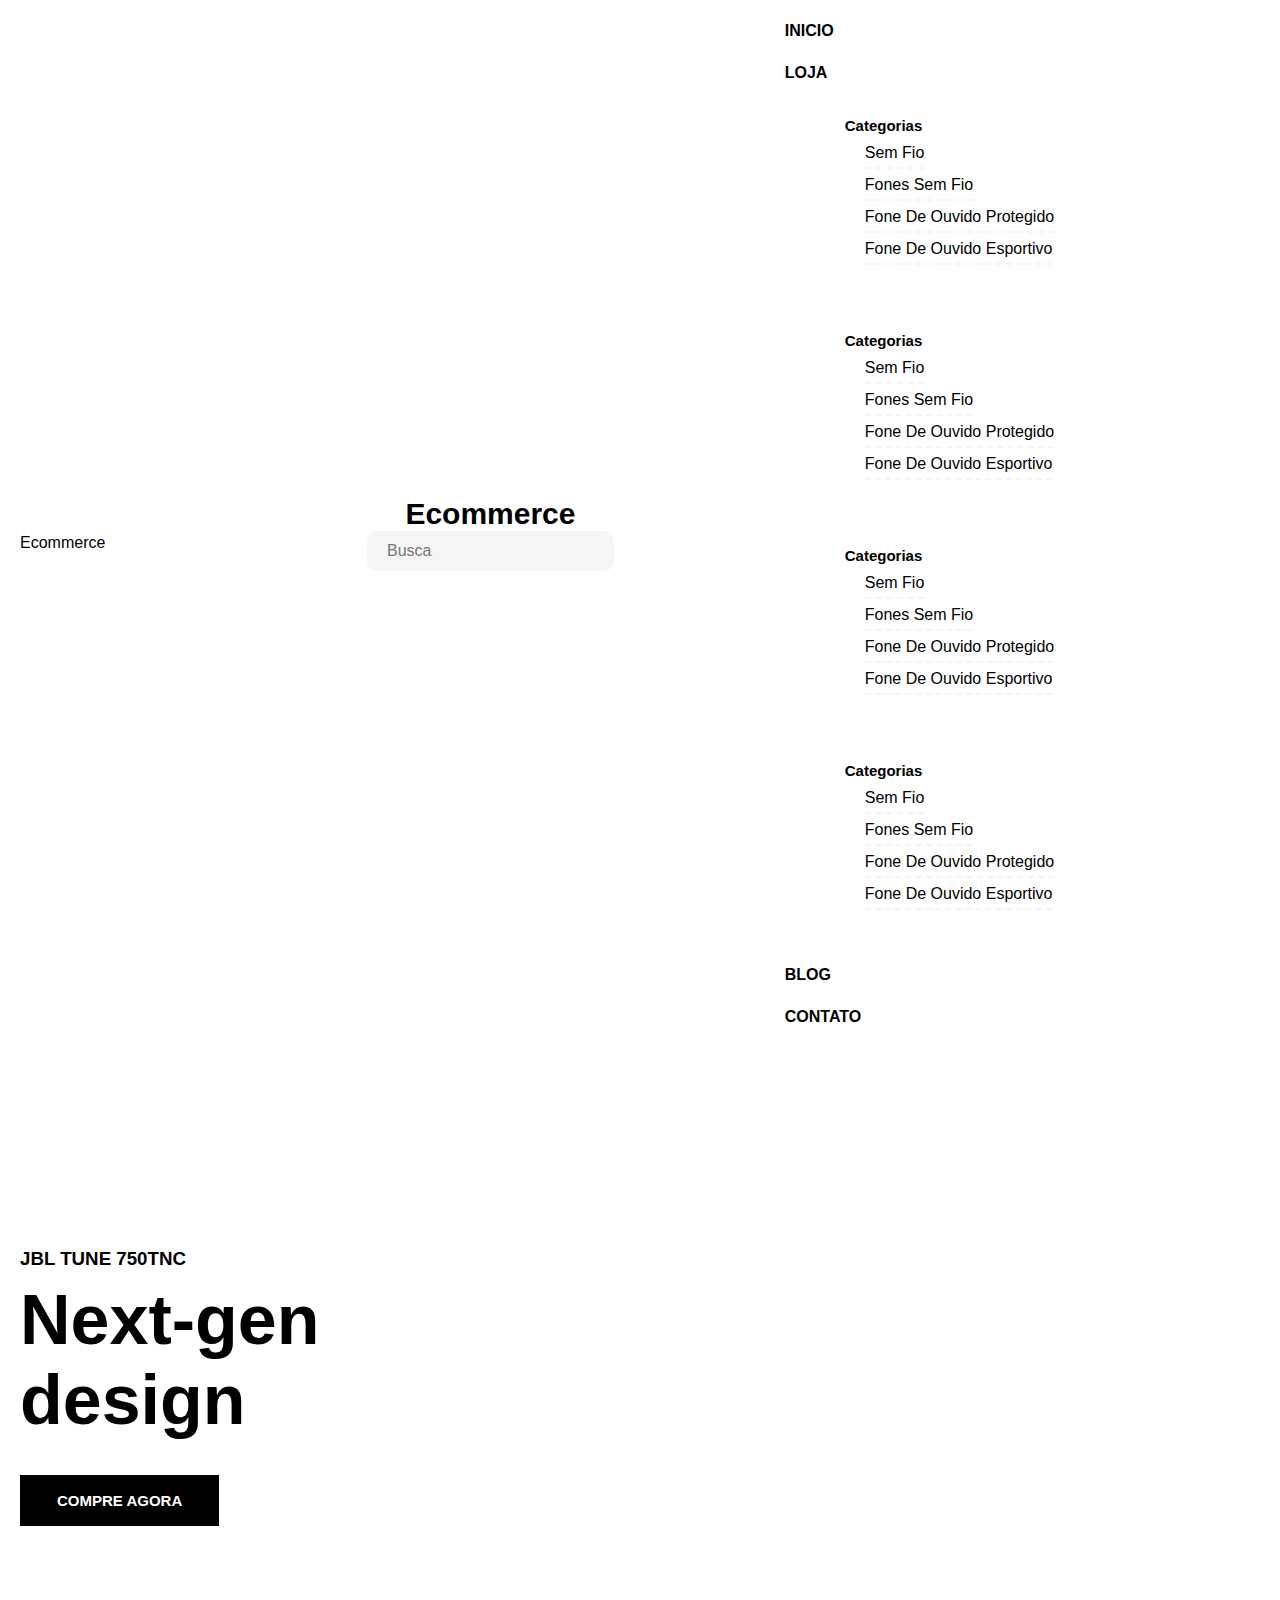
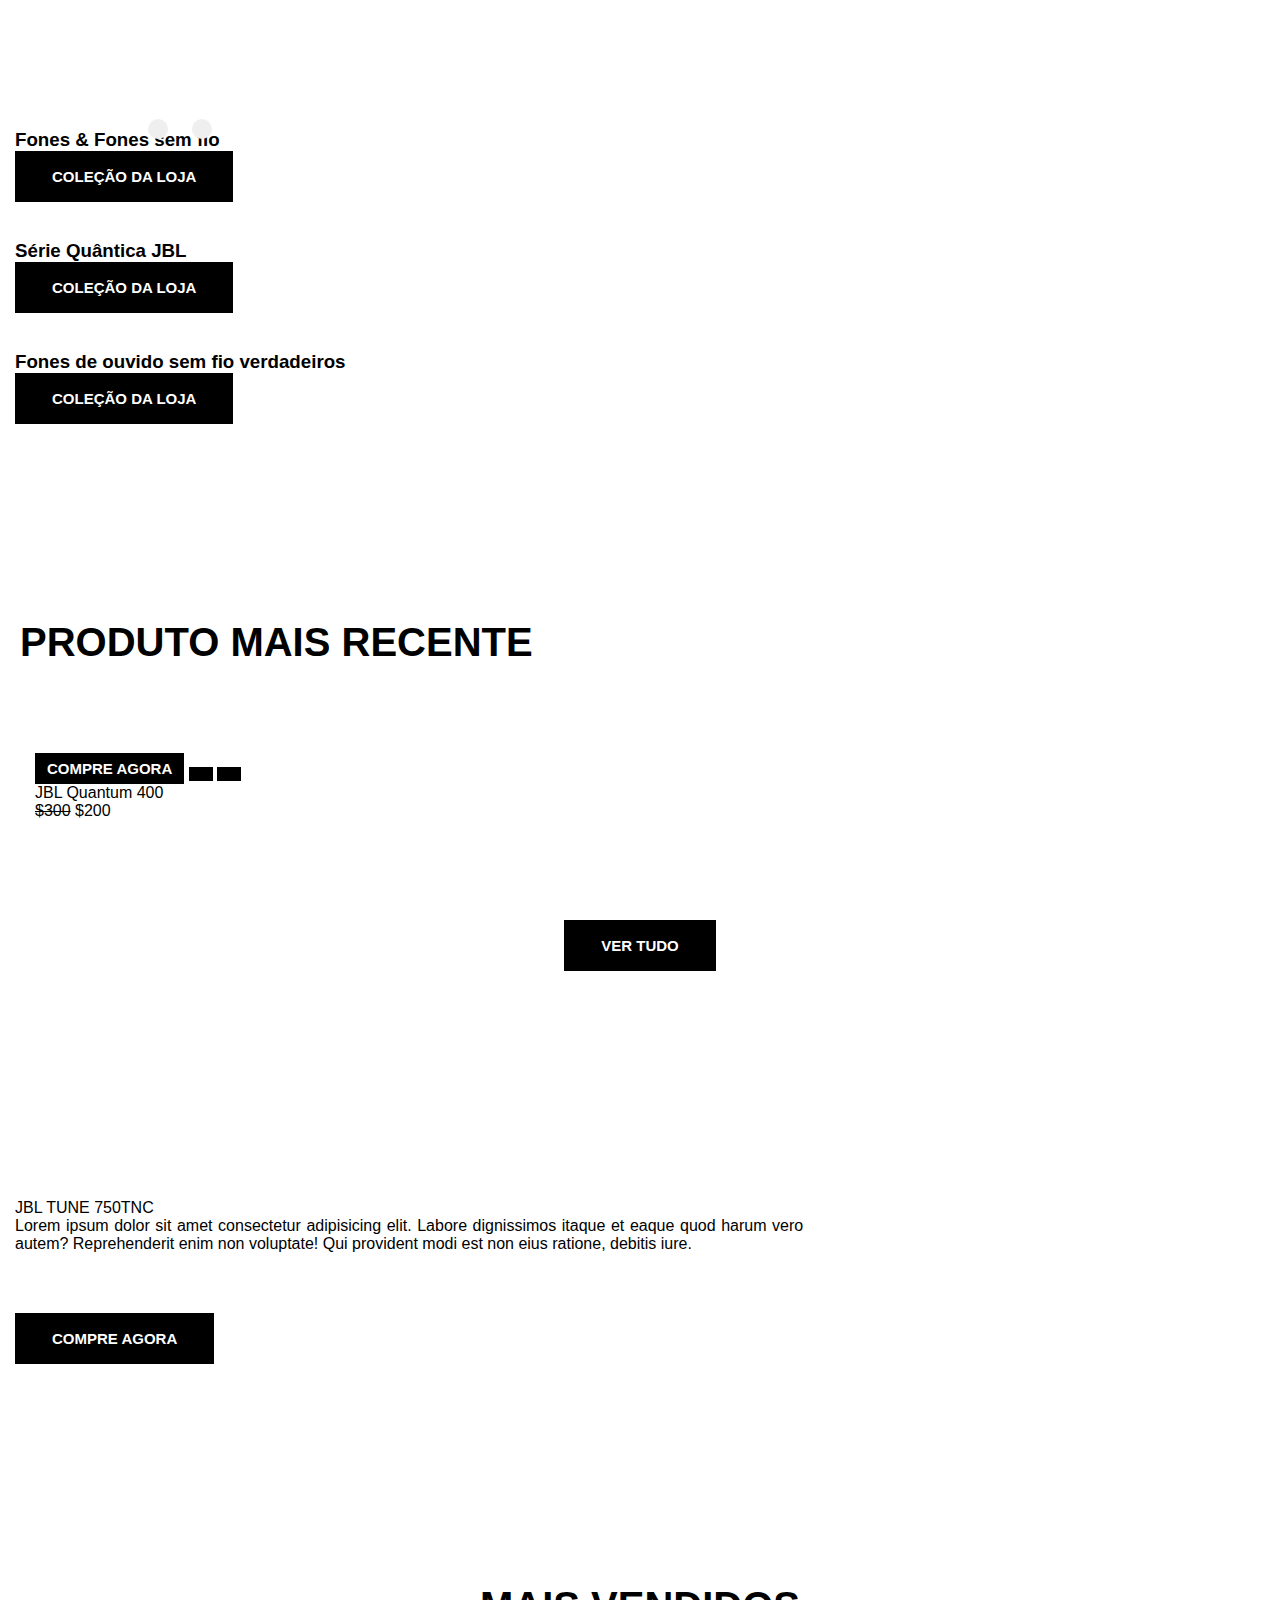
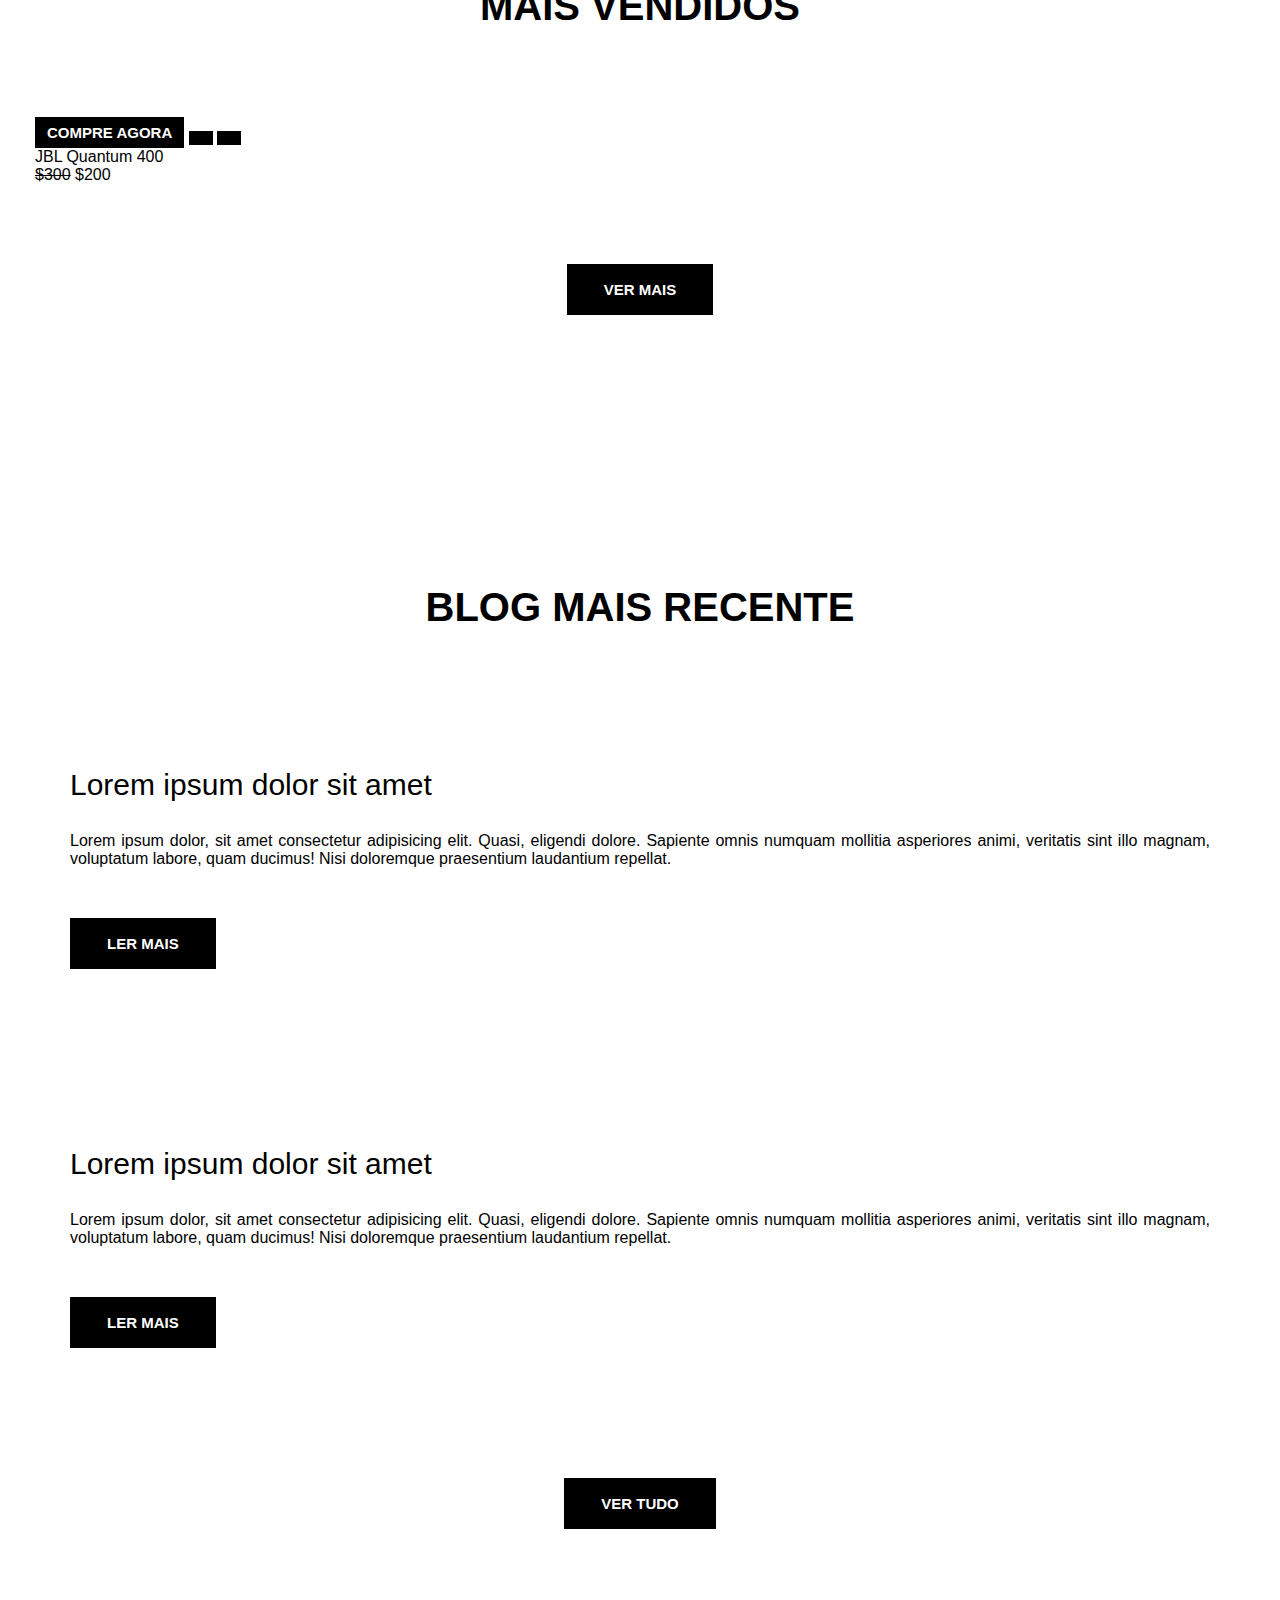
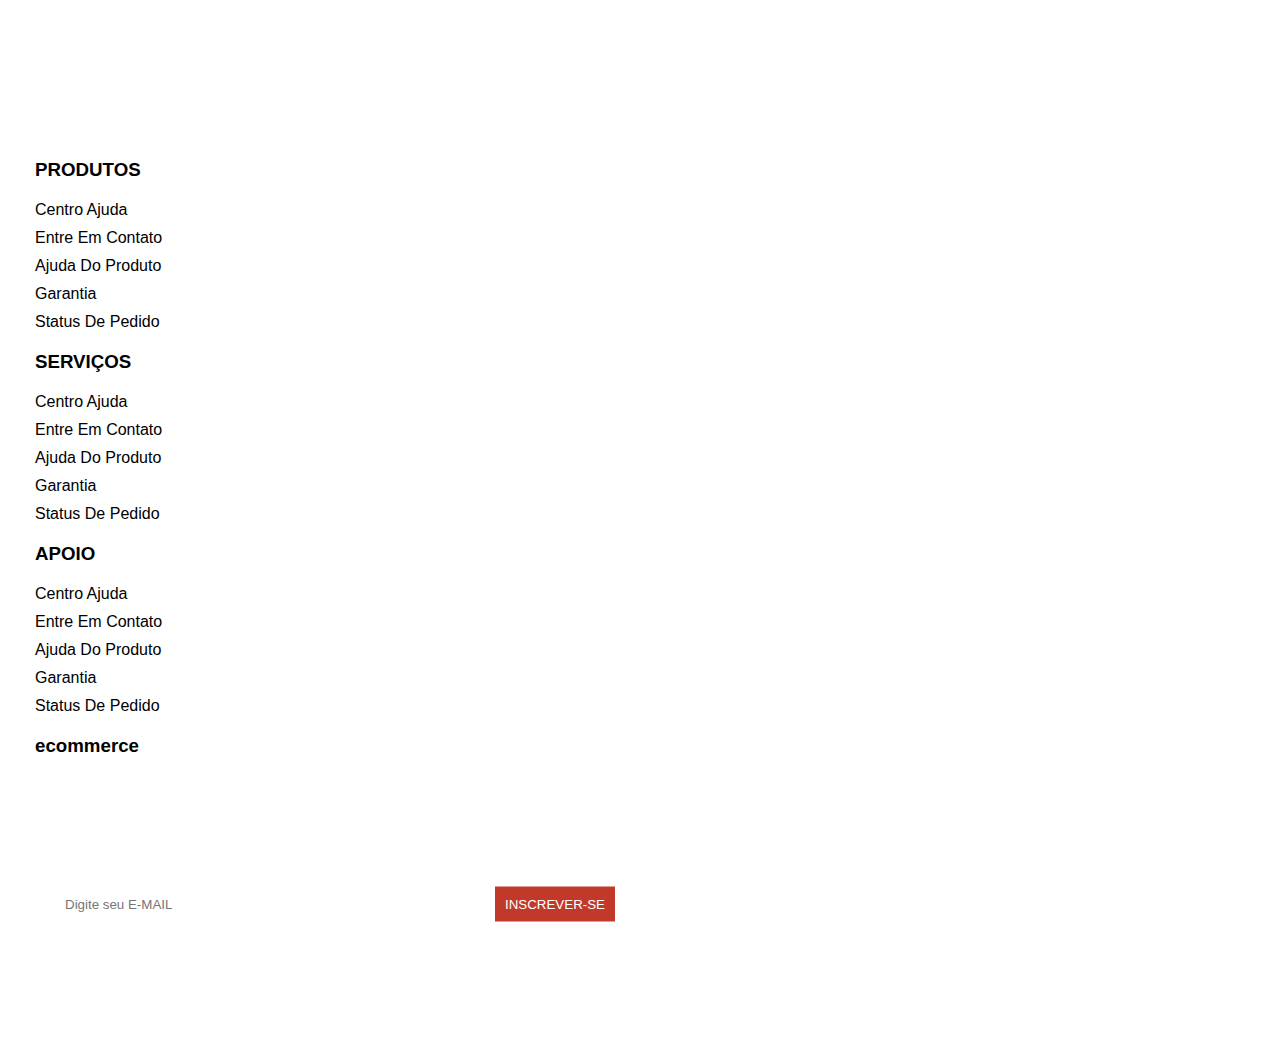
==== commit 83067d2b: "add" ====
--- a/produtos-detalhes.html
+++ b/produtos-detalhes.html
@@ -18,8 +18,7 @@
     <link rel="stylesheet" href="css/app.css" />
     <link rel="stylesheet" href="css/grid.css" />
     <script src="js/index.js"></script>
-    <script src="js/produtos-detalhes.js"></script>
-
+    <script src="js/app.js"></script>
     <title>Ecommerce</title>
   </head>
   <body>
@@ -139,22 +138,22 @@
                       <div class="row img-row">
                           <div class="col-3">
                               <div class="box">
-                                  <img src="./imagens/kisspng-beats-electronics-headphones-apple-beats-studio-red-headphones.png" alt="">
+                                  <img src="./images/kisspng-beats-electronics-headphones-apple-beats-studio-red-headphones.png" alt="">
                               </div>
                           </div>
                           <div class="col-3">
                               <div class="box">
-                                  <img src="./imagens/JBL_TUNE220TWS_ProductImage_Pink_ChargingCaseOpen.png" alt="">
+                                  <img src="./images/JBL_TUNE220TWS_ProductImage_Pink_ChargingCaseOpen.png" alt="">
                               </div>
                           </div>
                           <div class="col-3">
                               <div class="box">
-                                  <img src="./imagens/JBL_JR 310BT_Product Image_Hero_Skyblue.png" alt="">
+                                  <img src="./images/JBL_JR 310BT_Product Image_Hero_Skyblue.png" alt="">
                               </div>
                           </div>
                           <div class="col-3">
                               <div class="box">
-                                  <img src="./imagens/JBLHorizon_001_dvHAMaster.png" alt="">
+                                  <img src="./images/JBLHorizon_001_dvHAMaster.png" alt="">
           </div>
         </div>
       </div>
--- a/css/app.css
+++ b/css/app.css
@@ -527,7 +527,7 @@
   position: relative;
 }
 
-.produto-card-name {
+.produto-card-nome {
   font-size: 20px;
   margin-bottom: 10px;
 }
@@ -574,7 +574,7 @@
   line-height: 17px;
 }
 
-.sp-item-name {
+.sp-item-nome {
   font-size: 55px;
   font-weight: 600;
   margin-bottom: 30px;
@@ -931,7 +931,7 @@
   overflow: hidden;
 }
 
-.user-name {
+.user-nome {
   margin-left: 20px;
   display: flex;
   align-items: stretch;
@@ -939,7 +939,7 @@
   justify-content: space-between;
 }
 
-.name {
+.nome {
   font-weight: 600;
   text-transform: capitalize;
   margin-bottom: 10px;
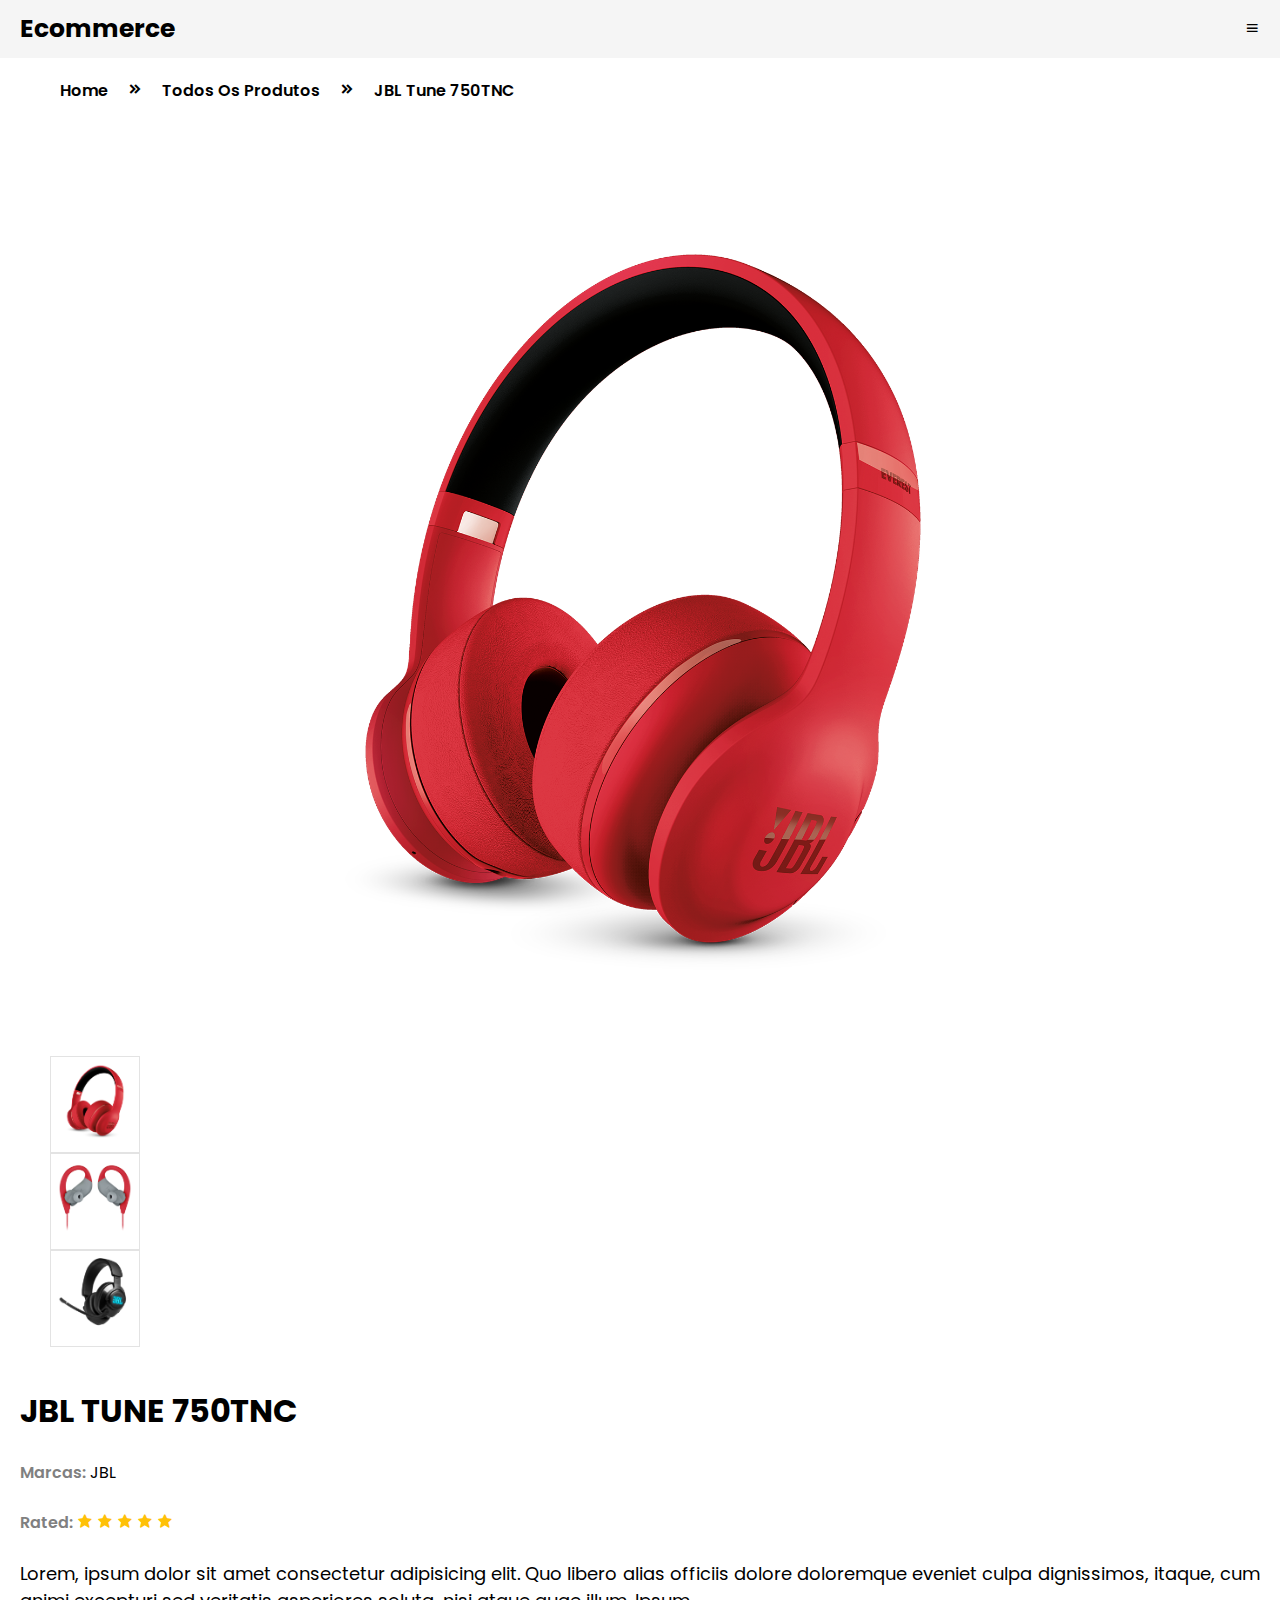
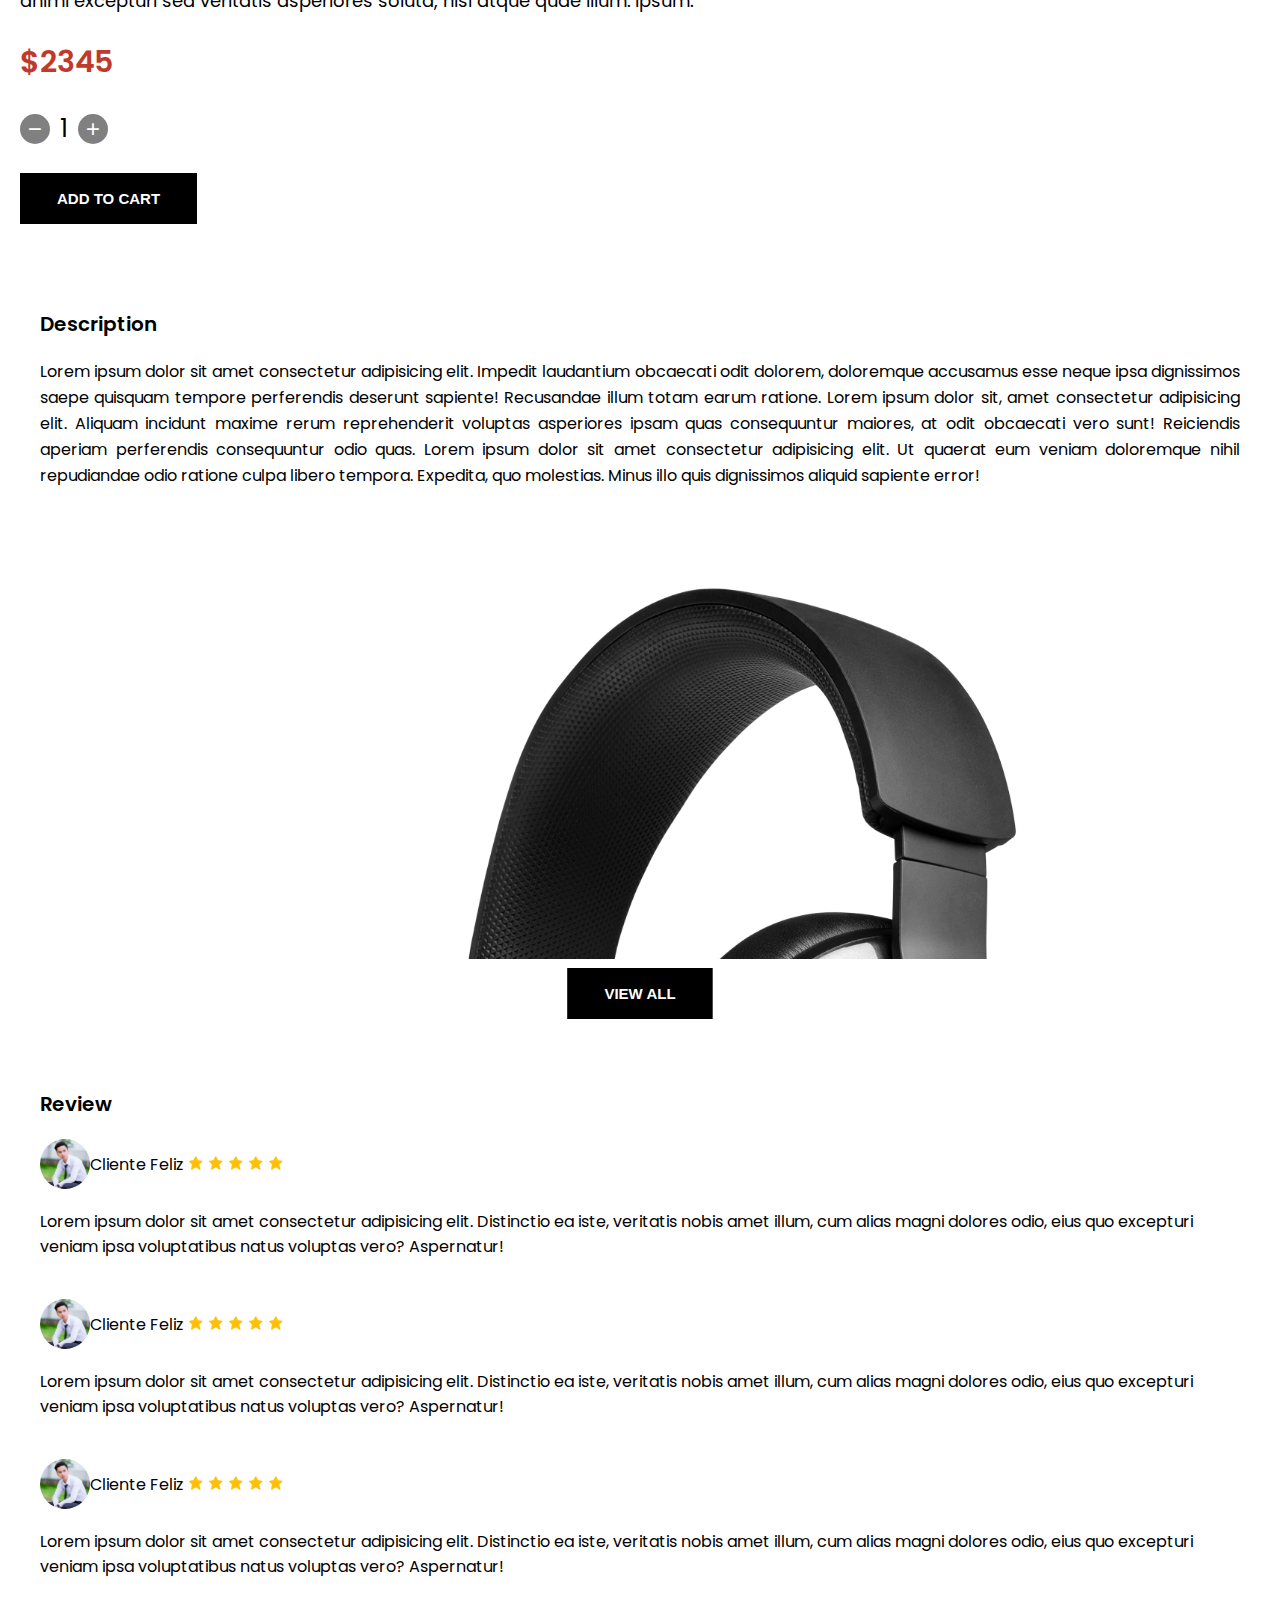
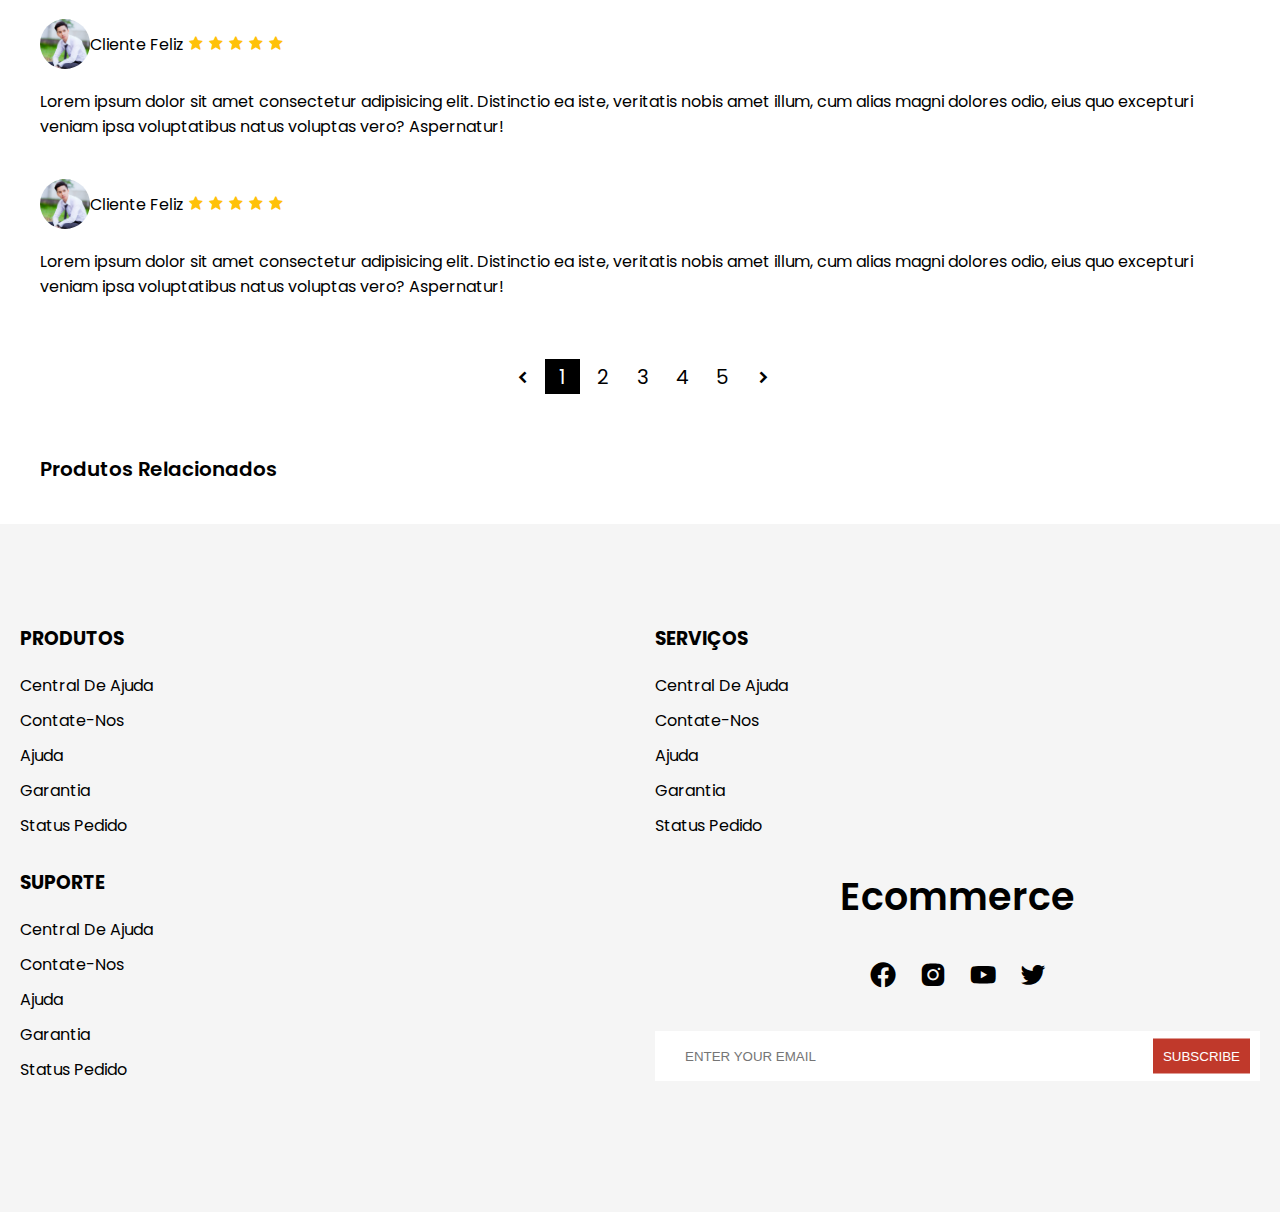
==== commit a90673a0: "add" ====
--- a/produtos-detalhes.html
+++ b/produtos-detalhes.html
@@ -1,493 +1,453 @@
 <!DOCTYPE html>
 <html lang="pt-br">
-  <head>
-    <meta charset="UTF-8" />
-    <meta http-equiv="X-UA-Compatible" content="IE=edge" />
-    <meta name="viewport" content="width=device-width, initial-scale=1.0" />
-    <link
-      rel="icon"
-      href="https://img.icons8.com/fluency/48/000000/shopping-cart.png"
-    />
+
+<head>
+    <meta charset="UTF-8">
+    <meta http-equiv="X-UA-Compatible" content="IE=edge">
+    <meta name="viewport" content="width=device-width, initial-scale=1.0">
+    <title>Ecommerce</title>
+    <link rel="preconnect" href="https://fonts.gstatic.com">
+    <link href="https://fonts.googleapis.com/css2?family=Poppins:ital,wght@0,100;0,200;0,300;0,400;0,500;0,600;0,700;0,800;0,900;1,100;1,200;1,300;1,400;1,500;1,600;1,700;1,900&display=swap" rel="stylesheet">
+    <link href='https://unpkg.com/boxicons@2.0.7/css/boxicons.min.css' rel='stylesheet'>
+    <link rel="stylesheet" href="./css/grid.css">
+    <link rel="stylesheet" href="./css/app.css">
     <meta name="author " content="Bruno Costa Prado e Guilherme Oliveira " />
-    <meta
-      name="description"
-      content="Ecommerce feito com HTML5, CSS3 e JavaScript"
-    />
-    <meta name="keywords" content="Ecommerce" />
-    <meta http-equiv="refresh " content="60 " />
-    <link rel="stylesheet" href="css/app.css" />
-    <link rel="stylesheet" href="css/grid.css" />
-    <script src="js/index.js"></script>
-    <script src="js/app.js"></script>
-    <title>Ecommerce</title>
-  </head>
-  <body>
+    <meta name="description" content="Ecommerce feito com HTML5, CSS3 e JavaScript"/>
+    <meta name="keywords" content="Ecommerce"/>
+    <link rel="icon" href="https://img.icons8.com/fluency/48/000000/shopping-cart.png"/>
+</head>
+
+<body>
+
     <header>
-      <div class="mobile-menu bg">
-        <a
-          href="#"
-          class=""
-          >Ecommerce</a
-        >
-        <span class="mb-menu-alt" id="mb-menu alt">
-          <i class="bx bx-menu"></i>
-        </span>
-        <div class="header-wrap" id="header-wrap">
-          <span class="mb-menu-alt" id="mb-menu alt">
-            <i class="bx bx-x"></i>
-          </span>
-          <div class="bg-segundo">
-            <div class="top-header docker">
-              <ul class="dividido">
-                <li><a href="#">+551140028922</a></li>
-                <li><a href="#">ecommerce@ecommerce.com</a></li>
-              </ul>
-              <ul class="dividido">
-                <li class="drop">
-                  <a href="">BR</a>
-                  <i class="bx bxs-chevron down"></i>
-                  <ul class="drop-content">
-                    <li><a href="#">VND</a></li>
-                    <li><a href="#">JPY</a></li>
-                    <li><a href="#">EUR</a></li>
-                    <li><a href="#">USD</a></li>
-                  </ul>
-                </li>
-                <li class="drop">
-                  <a href="">PORTUGUES </a>
-                  <i class="bx bxs-chevron down"></i>
-                  <ul class="drop-content">
-                    <li><a href="#">VIETINAMITA</a></li>
-                    <li><a href="#">JAPONES</a></li>
-                    <li><a href="#">FRANCES</a></li>
-                    <li><a href="#">ALEMÃO</a></li>
-                    <li><a href="#">INGLES</a></li>
-                  </ul>
-                </li>
-                <li><a href="#">RASTREIO</a></li>
-              </ul>
-            </div>
-          </div>
-          <div class="bg-principal">
-            <div class="mid-header docker"><a href="#" class="logo">Ecommerce</a></div>
-            <div class="search">
-              <input type="text" placeholder="Busca">
-              <i class='bx bx-search-alt'></i>
-          </div>
-          <ul class="user-menu">
-              <li><a href="#"><i class='bx bx-bell'></i></a></li>
-              <li><a href="#"><i class='bx bx-user-circle'></i></a></li>
-              <li><a href="#"><i class='bx bx-cart'></i></a></li>
-          </ul>
-      </div>
-  </div>
- 
-  <div class="bg-second">
-      <div class="bottom-header docker">
-          <ul class="main-menu">
-              <li><a href="#">Inicio</a></li>
-              <li class="mega-drop">
-                  <a href="./products.html">Loja<i class='bx bxs-chevron-down'></i></a>
-                  <div class="mega-content">
-                      <div class="row">
-                          <div class="col-3 col-md-12">
-                              <div class="box">
-                                  <h3>Categorias</h3>
-                                  <ul>
-                                    <li><a href="#">Sem fio</a></li>
-                                    <li><a href="#">fones sem fio</a></li>
-                                    <li><a href="#">Fone de ouvido protegido</a></li>
-                                    <li><a href="#">fone de ouvido esportivo</a></li>
-                                  </ul>
-                              </div>
-                          </div>
-                          <div class="col-3 col-md-12">
-                              <div class="box">
-                                  <h3>Categorias</h3>
-                                  <ul>
-                                    <li><a href="#">Sem fio</a></li>
-                                    <li><a href="#">fones sem fio</a></li>
-                                    <li><a href="#">Fone de ouvido protegido</a></li>
-                                    <li><a href="#">fone de ouvido esportivo</a></li>
-                                  </ul>
-                              </div>
-                          </div>
-                          <div class="col-3 col-md-12">
-                              <div class="box">
-                                  <h3>Categorias</h3>
-                                  <ul>
-                                    <li><a href="#">Sem fio</a></li>
-                                    <li><a href="#">fones sem fio</a></li>
-                                    <li><a href="#">Fone de ouvido protegido</a></li>
-                                    <li><a href="#">fone de ouvido esportivo</a></li>
-                                  </ul>
-                              </div>
-                          </div>
-                          <div class="col-3 col-md-12">
-                              <div class="box">
-                                  <h3>Categorias</h3>
-                                  <ul>
-                                      <li><a href="#">Sem fio</a></li>
-                                      <li><a href="#">fones sem fio</a></li>
-                                      <li><a href="#">Fone de ouvido protegido</a></li>
-                                      <li><a href="#">fone de ouvido esportivo</a></li>
-                                  </ul>
-                              </div>
-                          </div>
-                      </div>
-                      <div class="row img-row">
-                          <div class="col-3">
-                              <div class="box">
-                                  <img src="./images/kisspng-beats-electronics-headphones-apple-beats-studio-red-headphones.png" alt="">
-                              </div>
-                          </div>
-                          <div class="col-3">
-                              <div class="box">
-                                  <img src="./images/JBL_TUNE220TWS_ProductImage_Pink_ChargingCaseOpen.png" alt="">
-                              </div>
-                          </div>
-                          <div class="col-3">
-                              <div class="box">
-                                  <img src="./images/JBL_JR 310BT_Product Image_Hero_Skyblue.png" alt="">
-                              </div>
-                          </div>
-                          <div class="col-3">
-                              <div class="box">
-                                  <img src="./images/JBLHorizon_001_dvHAMaster.png" alt="">
-          </div>
+        <div class="mobile-menu bg-segundo">
+            <a href="#" class="mb-logo">Ecommerce</a>
+            <span class="mb-menu-toggle" id="mb-menu-toggle">
+                <i class='bx bx-menu'></i>
+            </span>
         </div>
-      </div>
-      </div>
-      </li>
-      <li><a href="#">blog</a></li>
-      <li><a href="#">Contato</li>
-        </ul>
-        </div>
-        </div>
+        <div class="header-wrapper" id="header-wrapper">
+            <span class="mb-menu-toggle mb-menu-close" id="mb-menu-close">
+                <i class='bx bx-x'></i>
+            </span>
+            <div class="bg-segundo">
+                <div class="top-header docker">
+                    <ul class="dividido">
+                        <li>
+                            <a href="#">+551140028922</a>
+                        </li>
+                        <li>
+                            <a href="#">ecommerce@ecommerce.com</a>
+                        </li>
+                    </ul>
+                    <ul class="dividido">
+                        <li class="drop">
+                            <a href="">BR</a>
+                            <i class='bx bxs-chevron-down'></i>
+                            <ul class="drop-content">
+                                <li><a href="#">VND</a></li>
+                                <li><a href="#">JPY</a></li>
+                                <li><a href="#">EUR</a></li>
+                            </ul>
+                        </li>
+                        <li class="drop">
+                            <a href="">PORTUGUES</a>
+                            <i class='bx bxs-chevron-down'></i>
+                            <ul class="drop-content">
+                                <li><a href="#">VIETINAMITA</a></li>
+                                <li><a href="#">JAPONES</a></li>
+                                <li><a href="#">FRANCES</a></li>
+                                <li><a href="#">ALEMÃO</a></li>
+                                <li><a href="#">INGLES</a></li>
+                            </ul>
+                        </li>
+                        <li><a href="#">RASTREIO</a></li>
+                    </ul>
+                </div>
+            </div>
+            <div class="bg-main">
+                <div class="mid-header docker">
+                    <a href="#" class="logo">Ecommerce</a>
+                    <div class="search">
+                        <input type="text" placeholder="Search">
+                        <i class='bx bx-search-alt'></i>
+                    </div>
+                    <ul class="user-menu">
+                        <li><a href="#"><i class='bx bx-bell'></i></a></li>
+                        <li><a href="#"><i class='bx bx-user-circle'></i></a></li>
+                        <li><a href="#"><i class='bx bx-cart'></i></a></li>
+                    </ul>
+                </div>
+            </div>
+            <div class="bg-segundo">
+                <div class="bottom-header docker">
+                    <ul class="main-menu">
+                        <li><a href="#">home</a></li>
+                        <li class="mega-dropdown">
+                            <a href="./produtos.html">Shop<i class='bx bxs-chevron-down'></i></a>
+                            <div class="mega-content">
+                                <div class="row">
+                                    <div class="col-3 col-md-12">
+                                        <div class="box">
+                                            <h3>Categories</h3>
+                                            <ul>
+                                                <li><a href="#">Sem fio</a></li>
+                                                <li><a href="#">fones sem fio</a></li>
+                                                <li><a href="#">Fone de ouvido protegido</a></li>
+                                                <li><a href="#">fone de ouvido esportivo</a></li>
+                                            </ul>
+                                        </div>
+                                    </div>
+                                    <div class="col-3 col-md-12">
+                                        <div class="box">
+                                            <h3>Categories</h3>
+                                            <ul>
+                                                <li><a href="#">Sem fio</a></li>
+                                                <li><a href="#">fones sem fio</a></li>
+                                                <li><a href="#">Fone de ouvido protegido</a></li>
+                                                <li><a href="#">fone de ouvido esportivo</a></li>
+                                            </ul>
+                                        </div>
+                                    </div>
+                                    <div class="col-3 col-md-12">
+                                        <div class="box">
+                                            <h3>Categories</h3>
+                                            <ul>
+                                                <li><a href="#">Sem fio</a></li>
+                                                <li><a href="#">fones sem fio</a></li>
+                                                <li><a href="#">Fone de ouvido protegido</a></li>
+                                                <li><a href="#">fone de ouvido esportivo</a></li>
+                                            </ul>
+                                        </div>
+                                    </div>
+                                    <div class="col-3 col-md-12">
+                                        <div class="box">
+                                            <h3>Categories</h3>
+                                            <ul>
+                                                <li><a href="#">Sem fio</a></li>
+                                                <li><a href="#">fones sem fio</a></li>
+                                                <li><a href="#">Fone de ouvido protegido</a></li>
+                                                <li><a href="#">fone de ouvido esportivo</a></li>
+                                            </ul>
+                                        </div>
+                                    </div>
+                                </div>
+                                <div class="row img-row">
+                                    <div class="col-3">
+                                        <div class="box">
+                                            <img src="./imagens/kisspng-beats-electronics-headphones-apple-beats-studio-red-headphones.png" alt="">
+                                        </div>
+                                    </div>
+                                    <div class="col-3">
+                                        <div class="box">
+                                            <img src="./imagens/JBL_TUNE220TWS_ProductImage_Pink_ChargingCaseOpen.png" alt="">
+                                        </div>
+                                    </div>
+                                    <div class="col-3">
+                                        <div class="box">
+                                            <img src="./imagens/JBL_JR 310BT_Product Image_Hero_Skyblue.png" alt="">
+                                        </div>
+                                    </div>
+                                    <div class="col-3">
+                                        <div class="box">
+                                            <img src="./imagens/JBLHorizon_001_dvHAMaster.png" alt="">
+                                        </div>
+                                    </div>
+                                </div>
+                            </div>
+                        </li>
+                        <li><a href="#">blog</a></li>
+                        <li><a href="#">contato</a></li>
+                    </ul>
+                </div>
+            </div>
         </div>
     </header>
-    <div class="hero">
-      <div class="slider">
-          <div class="docker">
-              
-              <div class="slide active">
-                  <div class="info">
-                      <div class="info-content">
-                          <h3 class="top-down">
-                              JBL TUNE 750TNC
-                          </h3>
-                          <h2 class="top-down trans-delay-0-2">
-                              Next-gen design
-                          </h2>
-                          <p class="top-down trans-delay-0-4">
-                              Lorem ipsum dolor sit amet consectetur adipisicing elit. Obcaecati dolor commodi dignissimos culpa, eaque eos necessitatibus possimus veniam, cupiditate rerum deleniti? Libero, ducimus error? Beatae velit dolore sint explicabo! Fugit.
-                          </p>
-                          <div class="top-down trans-delay-0-6">
-                              <button class="btn-flat btn-hover">
-                                  <span>Compre agora</span>
-                              </button>
-                          </div>
-                      </div>
-                  </div>
-                  <div class="img top-down">
-                      <img src="" alt="">
-                  </div>
-              </div>
-              
-              <div class="slide">
-                  <div class="info">
-                      <div class="info-content">
-                          <h3 class="top-down">
-                              JBL Quantum ONE
-                          </h3>
-                          <h2 class="top-down trans-delay-0-2">
-                              Ipsum dolor
-                          </h2>
-                          <p class="top-down trans-delay-0-4">
-                              Lorem ipsum dolor sit amet consectetur adipisicing elit. A optio, voluptatum aperiam nobis quis maxime corporis porro alias soluta sunt quae consectetur aliquid blanditiis perspiciatis labore cumque, ullam, quam eligendi!
-                          </p>
-                          <div class="top-down trans-delay-0-6">
-                              <button class="btn-flat btn-hover">
-                                  <span>Compre agora</span>
-                              </button>
-                          </div>
-                      </div>
-                  </div>
-                  <div class="img right-left">
-                      <img src="" alt="">
-                  </div>
-              </div>
-              
-              <div class="slide">
-                  <div class="info">
-                      <div class="info-content">
-                          <h3 class="top-down">
-                              JBL JR 310BT
-                          </h3>
-                          <h2 class="top-down trans-delay-0-2">
-                              Consectetur Elit
-                          </h2>
-                          <p class="top-down trans-delay-0-4">
-                              Lorem ipsum dolor, sit amet consectetur adipisicing elit. Explicabo aut fugiat, libero magnam nemo inventore in tempora beatae officiis temporibus odit deserunt molestiae amet quam, asperiores, iure recusandae nulla labore!
-                          </p>
-                          <div class="top-down trans-delay-0-6">
-                              <button class="btn-flat btn-hover">
-                                  <span>Compre agora</span>
-                              </button>
-                          </div>
-                      </div>
-                  </div>
-                  <div class="img left-right">
-                      <img src="" alt="">
-                  </div>
-              </div>
-             
-          </div>
-          
-          <button class="slide-controll slide-next">
-              <i class='bx bxs-chevron-right'></i>
-          </button>
-          <button class="slide-controll slide-prev">
-              <i class='bx bxs-chevron-left'></i>
-          </button>
-      </div>
-  </div>
-
-  <div class="promotion">
-      <div class="row">
-          <div class="col-4 col-md-12 col-sm-12">
-              <div class="promotion-box">
-                  <div class="text">
-                      <h3>Fones & Fones sem fio</h3>
-                      <button class="btn-flat btn-hover"><span>Coleção da loja</span></button>
-                  </div>
-                  <img src="" alt="">
-              </div>
-          </div>
-          <div class="col-4 col-md-12 col-sm-12">
-              <div class="promotion-box">
-                  <div class="text">
-                      <h3>Série Quântica JBL</h3>
-                      <button class="btn-flat btn-hover"><span>Coleção da loja</span></button>
-                  </div>
-                  <img src="" alt="">
-              </div>
-          </div>
-          <div class="col-4 col-md-12 col-sm-12">
-              <div class="promotion-box">
-                  <div class="text">
-                      <h3>Fones de ouvido sem fio verdadeiros</h3>
-                      <button class="btn-flat btn-hover"><span>Coleção da loja</span></button>
-                  </div>
-                  <img src="" alt="">
-              </div>
-          </div>
-      </div>
-  </div>
- 
-  <div class="section">
-      <div class="docker">
-          <div class="section-header">
-              <h2>Produto mais recente</h2>
-          </div>
-          <div class="row" id="latest-products">
-              <div class="col-3 col-md-6 col-sm-12">
-                  <div class="product-card">
-                      <div class="product-card-img">
-                          <img src="" alt="">
-                          <img src="" alt="">
-                      </div>
-                      <div class="product-card-info">
-                          <div class="product-btn">
-                              <button class="btn-flat btn-hover btn-shop-now">Compre agora</button>
-                              <button class="btn-flat btn-hover btn-cart-add">
-                                  <i class='bx bxs-cart-add'></i>
-                              </button>
-                              <button class="btn-flat btn-hover btn-cart-add">
-                                  <i class='bx bxs-heart'></i>
-                              </button>
-                          </div>
-                          <div class="product-card-name">
-                              JBL Quantum 400
-                          </div>
-                          <div class="product-card-price">
-                              <span><del>$300</del></span>
-                              <span class="curr-price">$200</span>
-                          </div>
-                      </div>
-                  </div>
-              </div>
-          </div>
-          <div class="section-footer">
-              <a href="./products.html" class="btn-flat btn-hover">ver tudo</a>
-          </div>
-      </div>
-  </div>
- 
-  <div class="bg-second">
-      <div class="section docker">
-          <div class="row">
-              <div class="col-4 col-md-4">
-                  <div class="sp-item-img">
-                      <img src="" alt="">
-                  </div>
-              </div>
-              <div class="col-7 col-md-8">
-                  <div class="sp-item-info">
-                      <div class="sp-item-name">JBL TUNE 750TNC</div>
-                      <p class="sp-item-description">
-                          Lorem ipsum dolor sit amet consectetur adipisicing elit. Labore dignissimos itaque et eaque quod harum vero autem? Reprehenderit enim non voluptate! Qui provident modi est non eius ratione, debitis iure.
-                      </p>
-                      <button class="btn-flat btn-hover">Compre agora</button>
-                  </div>
-              </div>
-          </div>
-      </div>
-  </div>
- 
-  <div class="section">
-      <div class="docker">
-          <div class="section-header">
-              <h2>Mais vendidos</h2>
-          </div>
-          <div class="row" id="best-products">
-              <div class="col-3 col-md-6 col-sm-12">
-                  <div class="product-card">
-                      <div class="product-card-img">
-                          <img src="" alt="">
-                          <img src="" alt="">
-                      </div>
-                      <div class="product-card-info">
-                          <div class="product-btn">
-                              <button class="btn-flat btn-hover btn-shop-now">Compre agora</button>
-                              <button class="btn-flat btn-hover btn-cart-add">
-                                  <i class='bx bxs-cart-add'></i>
-                              </button>
-                              <button class="btn-flat btn-hover btn-cart-add">
-                                  <i class='bx bxs-heart'></i>
-                              </button>
-                          </div>
-                          <div class="product-card-name">
-                              JBL Quantum 400
-                          </div>
-                          <div class="product-card-price">
-                              <span><del>$300</del></span>
-                              <span class="curr-price">$200</span>
-                          </div>
-                      </div>
-                  </div>
-              </div>
-          </div>
-          <div class="section-footer">
-              <a href="./products.html" class="btn-flat btn-hover">ver mais</a>
-          </div>
-      </div>
-  </div>
-  
-  <div class="section">
-      <div class="docker">
-          <div class="section-header">
-              <h2>blog mais recente</h2>
-          </div>
-          <div class="blog">
-              <div class="blog-img">
-                  <img src="" alt="">
-              </div>
-              <div class="blog-info">
-                  <div class="blog-title">
-                      Lorem ipsum dolor sit amet
-                  </div>
-                  <div class="blog-preview">
-                      Lorem ipsum dolor, sit amet consectetur adipisicing elit. Quasi, eligendi dolore. Sapiente omnis numquam mollitia asperiores animi, veritatis sint illo magnam, voluptatum labore, quam ducimus! Nisi doloremque praesentium laudantium repellat.
-                  </div>
-                  <button class="btn-flat btn-hover">Ler mais</button>
-              </div>
-          </div>
-          <div class="blog row-revere">
-              <div class="blog-img">
-                  <img src="" alt="">
-              </div>
-              <div class="blog-info">
-                  <div class="blog-title">
-                      Lorem ipsum dolor sit amet
-                  </div>
-                  <div class="blog-preview">
-                      Lorem ipsum dolor, sit amet consectetur adipisicing elit. Quasi, eligendi dolore. Sapiente omnis numquam mollitia asperiores animi, veritatis sint illo magnam, voluptatum labore, quam ducimus! Nisi doloremque praesentium laudantium repellat.
-                  </div>
-                  <button class="btn-flat btn-hover">ler mais</button>
-              </div>
-          </div>
-          <div class="section-footer">
-              <a href="#" class="btn-flat btn-hover">ver tudo</a>
-          </div>
-      </div>
-  </div>
- 
-  <footer class="bg-second">
-      <div class="docker">
-          <div class="row">
-              <div class="col-3 col-md-6">
-                  <h3 class="footer-head">Produtos</h3>
-                  <ul class="menu">
-                      <li><a href="#">Centro ajuda</a></li>
-                      <li><a href="#">Entre em contato</a></li>
-                      <li><a href="#">ajuda do produto</a></li>
-                      <li><a href="#">Garantia</a></li>
-                      <li><a href="#">status de pedido</a></li>
-                  </ul>
-              </div>
-              <div class="col-3 col-md-6">
-                  <h3 class="footer-head">serviços</h3>
-                  <ul class="menu">
-                    <li><a href="#">Centro ajuda</a></li>
-                      <li><a href="#">Entre em contato</a></li>
-                      <li><a href="#">ajuda do produto</a></li>
-                      <li><a href="#">Garantia</a></li>
-                      <li><a href="#">status de pedido</a></li>
-                  </ul>
-              </div>
-              <div class="col-3 col-md-6">
-                  <h3 class="footer-head">Apoio</h3>
-                  <ul class="menu">
-                    <li><a href="#">Centro ajuda</a></li>
-                    <li><a href="#">Entre em contato</a></li>
-                    <li><a href="#">Ajuda do produto</a></li>
-                    <li><a href="#">Garantia</a></li>
-                    <li><a href="#">Status de pedido</a></li>
-                  </ul>
-              </div>
-              <div class="col-3 col-md-6 col-sm-12">
-                  <div class="contact">
-                      <h3 class="contact-header">
-                        ecommerce
-                      </h3>
-                      <ul class="contact-socials">
-                          <li><a href="#">
-                                  <i class='bx bxl-facebook-circle'></i>
-                              </a></li>
-                          <li><a href="#">
-                                  <i class='bx bxl-instagram-alt'></i>
-                              </a></li>
-                          <li><a href="#">
-                                  <i class='bx bxl-youtube'></i>
-                              </a></li>
-                          <li><a href="#">
-                                  <i class='bx bxl-twitter'></i>
-                              </a></li>
-                      </ul>
-                  </div>
-                  <div class="subscribe">
-                      <input type="email" placeholder="Digite seu E-MAIL">
-                      <button>inscrever-se</button>
-                  </div>
-              </div>
-          </div>
-      </div>
-  </footer>
-  
-  <script src="./js/app.js"></script>
-  <script src="./js/index.js"></script>
-
-
-  </body>
-</html>
+
+    <div class="bg-main">
+        <div class="docker">
+            <div class="box">
+                <div class="breadcumb">
+                    <a href="./index.html">home</a>
+                    <span><i class='bx bxs-chevrons-right'></i></span>
+                    <a href="./produtos.html">todos os produtos</a>
+                    <span><i class='bx bxs-chevrons-right'></i></span>
+                    <a href="./produtos-detalhes.html">JBL Tune 750TNC</a>
+                </div>
+            </div>
+            <div class="row produto-row">
+                <div class="col-5 col-md-12">
+                    <div class="produto-img" id="produto-img">
+                        <img src="./imagens/kisspng-beats-electronics-headphones-apple-beats-studio-red-headphones.png" alt="">
+                    </div>
+                    <div class="box">
+                        <div class="produto-img-list">
+                            <div class="produto-img-item">
+                                <img src="./imagens/kisspng-beats-electronics-headphones-apple-beats-studio-red-headphones.png" alt="">
+                            </div>
+                            <div class="produto-img-item">
+                                <img src="./imagens/JBL-Endurance-Sprint_Alt_Red-1605x1605px.webp" alt="">
+                            </div>
+                            <div class="produto-img-item">
+                                <img src="./imagens/JBL_Quantum_400_Product Image_Hero 02.png" alt="">
+                            </div>
+                        </div>
+                    </div>
+                </div>
+                <div class="col-7 col-md-12">
+                    <div class="produto-info">
+                        <h1>
+                            JBL TUNE 750TNC
+                        </h1>
+                        <div class="produto-info-detail">
+                            <span class="produto-info-detail-title">Marcas:</span>
+                            <a href="#">JBL</a>
+                        </div>
+                        <div class="produto-info-detail">
+                            <span class="produto-info-detail-title">Rated:</span>
+                            <span class="rating">
+                                <i class='bx bxs-star'></i>
+                                <i class='bx bxs-star'></i>
+                                <i class='bx bxs-star'></i>
+                                <i class='bx bxs-star'></i>
+                                <i class='bx bxs-star'></i>
+                            </span>
+                        </div>
+                        <p class="produto-description">
+                            Lorem, ipsum dolor sit amet consectetur adipisicing elit. Quo libero alias officiis dolore doloremque eveniet culpa dignissimos, itaque, cum animi excepturi sed veritatis asperiores soluta, nisi atque quae illum. Ipsum.
+                        </p>
+                        <div class="produto-info-price">$2345</div>
+                        <div class="produto-quantity-wrapper">
+                            <span class="produto-quantity-btn">
+                                <i class='bx bx-minus'></i>
+                            </span>
+                            <span class="produto-quantity">1</span>
+                            <span class="produto-quantity-btn">
+                                <i class='bx bx-plus'></i>
+                            </span>
+                        </div>
+                        <div>
+                            <button class="btn-flat btn-hover">add to cart</button>
+                        </div>
+                    </div>
+                </div>
+            </div>
+            <div class="box">
+                <div class="box-header">
+                    description
+                </div>
+                <div class="produto-detail-description">
+                    <button class="btn-flat btn-hover btn-view-description" id="view-all-description">
+                        view all
+                    </button>
+                    <div class="produto-detail-description-content">
+                        <p>
+                            Lorem ipsum dolor sit amet consectetur adipisicing elit. Impedit laudantium obcaecati odit dolorem, doloremque accusamus esse neque ipsa dignissimos saepe quisquam tempore perferendis deserunt sapiente! Recusandae illum totam earum ratione.
+                            Lorem ipsum dolor sit, amet consectetur adipisicing elit. Aliquam incidunt maxime rerum reprehenderit voluptas asperiores ipsam quas consequuntur maiores, at odit obcaecati vero sunt! Reiciendis aperiam perferendis consequuntur odio quas. Lorem ipsum dolor sit amet consectetur adipisicing elit. Ut quaerat eum veniam doloremque nihil repudiandae odio ratione culpa libero tempora. Expedita, quo molestias. Minus illo quis dignissimos aliquid sapiente error!
+                        </p>
+                        <img src="./imagens/JBL_Quantum_400_Product Image_Hero 02.png" alt="">
+                        <p>
+                            Lorem ipsum dolor sit amet consectetur adipisicing elit. Nobis accusantium officia, quae fuga in exercitationem aliquam labore ex doloribus repellendus beatae facilis ipsam. Veritatis vero obcaecati iste atque aspernatur ducimus.
+                            Lorem ipsum dolor sit, amet consectetur adipisicing elit. Repellat quam praesentium id sit amet magnam ad, dolorum, cumque iste optio itaque expedita eius similique, ab adipisci dicta. Quod, quibusdam quas. Lorem ipsum dolor sit amet consectetur adipisicing elit. Odit, in corrupti ipsam sint error possimus commodi incidunt suscipit sit voluptatum quibusdam enim eligendi animi deserunt recusandae earum natus voluptas blanditiis?
+                        </p>
+                        <img src="./imagens/kisspng-beats-electronics-headphones-apple-beats-studio-red-headphones.png" alt="">
+                        <p>
+                            Lorem ipsum dolor sit amet consectetur adipisicing elit. Modi ullam quam fugit veniam ipsum recusandae incidunt, ex ratione, magnam labore ad tenetur officia! In, totam. Molestias sapiente deserunt animi porro?
+                        </p>
+                    </div>
+                </div>
+            </div>
+            <div class="box">
+                <div class="box-header">
+                    review
+                </div>
+                <div>
+                    <div class="user-rate">
+                        <div class="user-info">
+                            <div class="user-avt">
+                                <img src="./imagens/tuat.jpg" alt="">
+                            </div>
+                            <div class="user-name">
+                                <span class="name">Cliente Feliz</span>
+                                <span class="rating">
+                                    <i class='bx bxs-star'></i>
+                                    <i class='bx bxs-star'></i>
+                                    <i class='bx bxs-star'></i>
+                                    <i class='bx bxs-star'></i>
+                                    <i class='bx bxs-star'></i>
+                                </span>
+                            </div>
+                        </div>
+                        <div class="user-rate-content">
+                            Lorem ipsum dolor sit amet consectetur adipisicing elit. Distinctio ea iste, veritatis nobis amet illum, cum alias magni dolores odio, eius quo excepturi veniam ipsa voluptatibus natus voluptas vero? Aspernatur!
+                        </div>
+                    </div>
+                    <div class="user-rate">
+                        <div class="user-info">
+                            <div class="user-avt">
+                                <img src="./imagens/tuat.jpg" alt="">
+                            </div>
+                            <div class="user-name">
+                                <span class="name">Cliente Feliz</span>
+                                <span class="rating">
+                                    <i class='bx bxs-star'></i>
+                                    <i class='bx bxs-star'></i>
+                                    <i class='bx bxs-star'></i>
+                                    <i class='bx bxs-star'></i>
+                                    <i class='bx bxs-star'></i>
+                                </span>
+                            </div>
+                        </div>
+                        <div class="user-rate-content">
+                            Lorem ipsum dolor sit amet consectetur adipisicing elit. Distinctio ea iste, veritatis nobis amet illum, cum alias magni dolores odio, eius quo excepturi veniam ipsa voluptatibus natus voluptas vero? Aspernatur!
+                        </div>
+                    </div>
+                    <div class="user-rate">
+                        <div class="user-info">
+                            <div class="user-avt">
+                                <img src="./imagens/tuat.jpg" alt="">
+                            </div>
+                            <div class="user-name">
+                                <span class="name">Cliente Feliz</span>
+                                <span class="rating">
+                                    <i class='bx bxs-star'></i>
+                                    <i class='bx bxs-star'></i>
+                                    <i class='bx bxs-star'></i>
+                                    <i class='bx bxs-star'></i>
+                                    <i class='bx bxs-star'></i>
+                                </span>
+                            </div>
+                        </div>
+                        <div class="user-rate-content">
+                            Lorem ipsum dolor sit amet consectetur adipisicing elit. Distinctio ea iste, veritatis nobis amet illum, cum alias magni dolores odio, eius quo excepturi veniam ipsa voluptatibus natus voluptas vero? Aspernatur!
+                        </div>
+                    </div>
+                    <div class="user-rate">
+                        <div class="user-info">
+                            <div class="user-avt">
+                                <img src="./imagens/tuat.jpg" alt="">
+                            </div>
+                            <div class="user-name">
+                                <span class="name">Cliente Feliz</span>
+                                <span class="rating">
+                                    <i class='bx bxs-star'></i>
+                                    <i class='bx bxs-star'></i>
+                                    <i class='bx bxs-star'></i>
+                                    <i class='bx bxs-star'></i>
+                                    <i class='bx bxs-star'></i>
+                                </span>
+                            </div>
+                        </div>
+                        <div class="user-rate-content">
+                            Lorem ipsum dolor sit amet consectetur adipisicing elit. Distinctio ea iste, veritatis nobis amet illum, cum alias magni dolores odio, eius quo excepturi veniam ipsa voluptatibus natus voluptas vero? Aspernatur!
+                        </div>
+                    </div>
+                    <div class="user-rate">
+                        <div class="user-info">
+                            <div class="user-avt">
+                                <img src="./imagens/tuat.jpg" alt="">
+                            </div>
+                            <div class="user-name">
+                                <span class="name">Cliente Feliz</span>
+                                <span class="rating">
+                                    <i class='bx bxs-star'></i>
+                                    <i class='bx bxs-star'></i>
+                                    <i class='bx bxs-star'></i>
+                                    <i class='bx bxs-star'></i>
+                                    <i class='bx bxs-star'></i>
+                                </span>
+                            </div>
+                        </div>
+                        <div class="user-rate-content">
+                            Lorem ipsum dolor sit amet consectetur adipisicing elit. Distinctio ea iste, veritatis nobis amet illum, cum alias magni dolores odio, eius quo excepturi veniam ipsa voluptatibus natus voluptas vero? Aspernatur!
+                        </div>
+                    </div>
+                    <div class="box">
+                        <ul class="pagination">
+                            <li><a href="#"><i class='bx bxs-chevron-left'></i></a></li>
+                            <li><a href="#" class="active">1</a></li>
+                            <li><a href="#">2</a></li>
+                            <li><a href="#">3</a></li>
+                            <li><a href="#">4</a></li>
+                            <li><a href="#">5</a></li>
+                            <li><a href="#"><i class='bx bxs-chevron-right'></i></a></li>
+                        </ul>
+                    </div>
+                </div>
+            </div>
+            <div class="box">
+                <div class="box-header">
+                   produtos relacionados
+                </div>
+                <div class="row" id="related-products"></div>
+            </div>
+        </div>
+    </div>
+
+    <footer class="bg-segundo">
+        <div class="docker">
+            <div class="row">
+                <div class="col-3 col-md-6">
+                    <h3 class="footer-head">Produtos</h3>
+                    <ul class="menu">
+                        <li><a href="#">Central de Ajuda</a></li>
+                        <li><a href="#">Contate-nos</a></li>
+                        <li><a href="#">Ajuda</a></li>
+                        <li><a href="#">Garantia</a></li>
+                        <li><a href="#">Status pedido</a></li>
+                    </ul>
+                </div>
+                <div class="col-3 col-md-6">
+                    <h3 class="footer-head">Serviços</h3>
+                    <ul class="menu">
+                       <li><a href="#">Central de Ajuda</a></li>
+                        <li><a href="#">Contate-nos</a></li>
+                        <li><a href="#">Ajuda</a></li>
+                        <li><a href="#">Garantia</a></li>
+                        <li><a href="#">Status pedido</a></li>
+                    </ul>
+                </div>
+                <div class="col-3 col-md-6">
+                    <h3 class="footer-head">Suporte</h3>
+                    <ul class="menu">
+                      <li><a href="#">Central de Ajuda</a></li>
+                        <li><a href="#">Contate-nos</a></li>
+                        <li><a href="#">Ajuda</a></li>
+                        <li><a href="#">Garantia</a></li>
+                        <li><a href="#">Status pedido</a></li>
+                    </ul>
+                </div>
+                <div class="col-3 col-md-6 col-sm-12">
+                    <div class="contato">
+                        <h3 class="contato-header">
+                            Ecommerce
+                        </h3>
+                        <ul class="contato-socials">
+                            <li><a href="#">
+                                    <i class='bx bxl-facebook-circle'></i>
+                                </a></li>
+                            <li><a href="#">
+                                    <i class='bx bxl-instagram-alt'></i>
+                                </a></li>
+                            <li><a href="#">
+                                    <i class='bx bxl-youtube'></i>
+                                </a></li>
+                            <li><a href="#">
+                                    <i class='bx bxl-twitter'></i>
+                                </a></li>
+                        </ul>
+                    </div>
+                    <div class="subscribe">
+                        <input type="email" placeholder="ENTER YOUR EMAIL">
+                        <button>subscribe</button>
+                    </div>
+                </div>
+            </div>
+        </div>
+    </footer>
+
+    <script src="./js/app.js"></script>
+    <script src="./js/produto-detail.js"></script>
+</body>
+
+</html>--- a/css/grid.css
+++ b/css/grid.css
@@ -1,13 +1,13 @@
-.coll {
+.row {
   display: flex;
   flex-wrap: wrap;
   margin: 0 -15px;
 }
-.coll-revere {
-  padding: 0 15px;
-  margin-bottom: 20px;
+
+.row-revere {
   flex-direction: row-reverse;
 }
+
 [class*="col-"] {
   padding: 0 15px;
   margin-bottom: 20px;
@@ -60,6 +60,8 @@
 .col-12 {
   width: 100%;
 }
+
+
 @media only screen and (max-width: 1280px) {
   .col-md-1 {
     width: 8.33%;
@@ -109,6 +111,8 @@
     width: 100%;
   }
 }
+
+
 @media only screen and (max-width: 750px) {
   .col-sm-1 {
     width: 8.33%;
